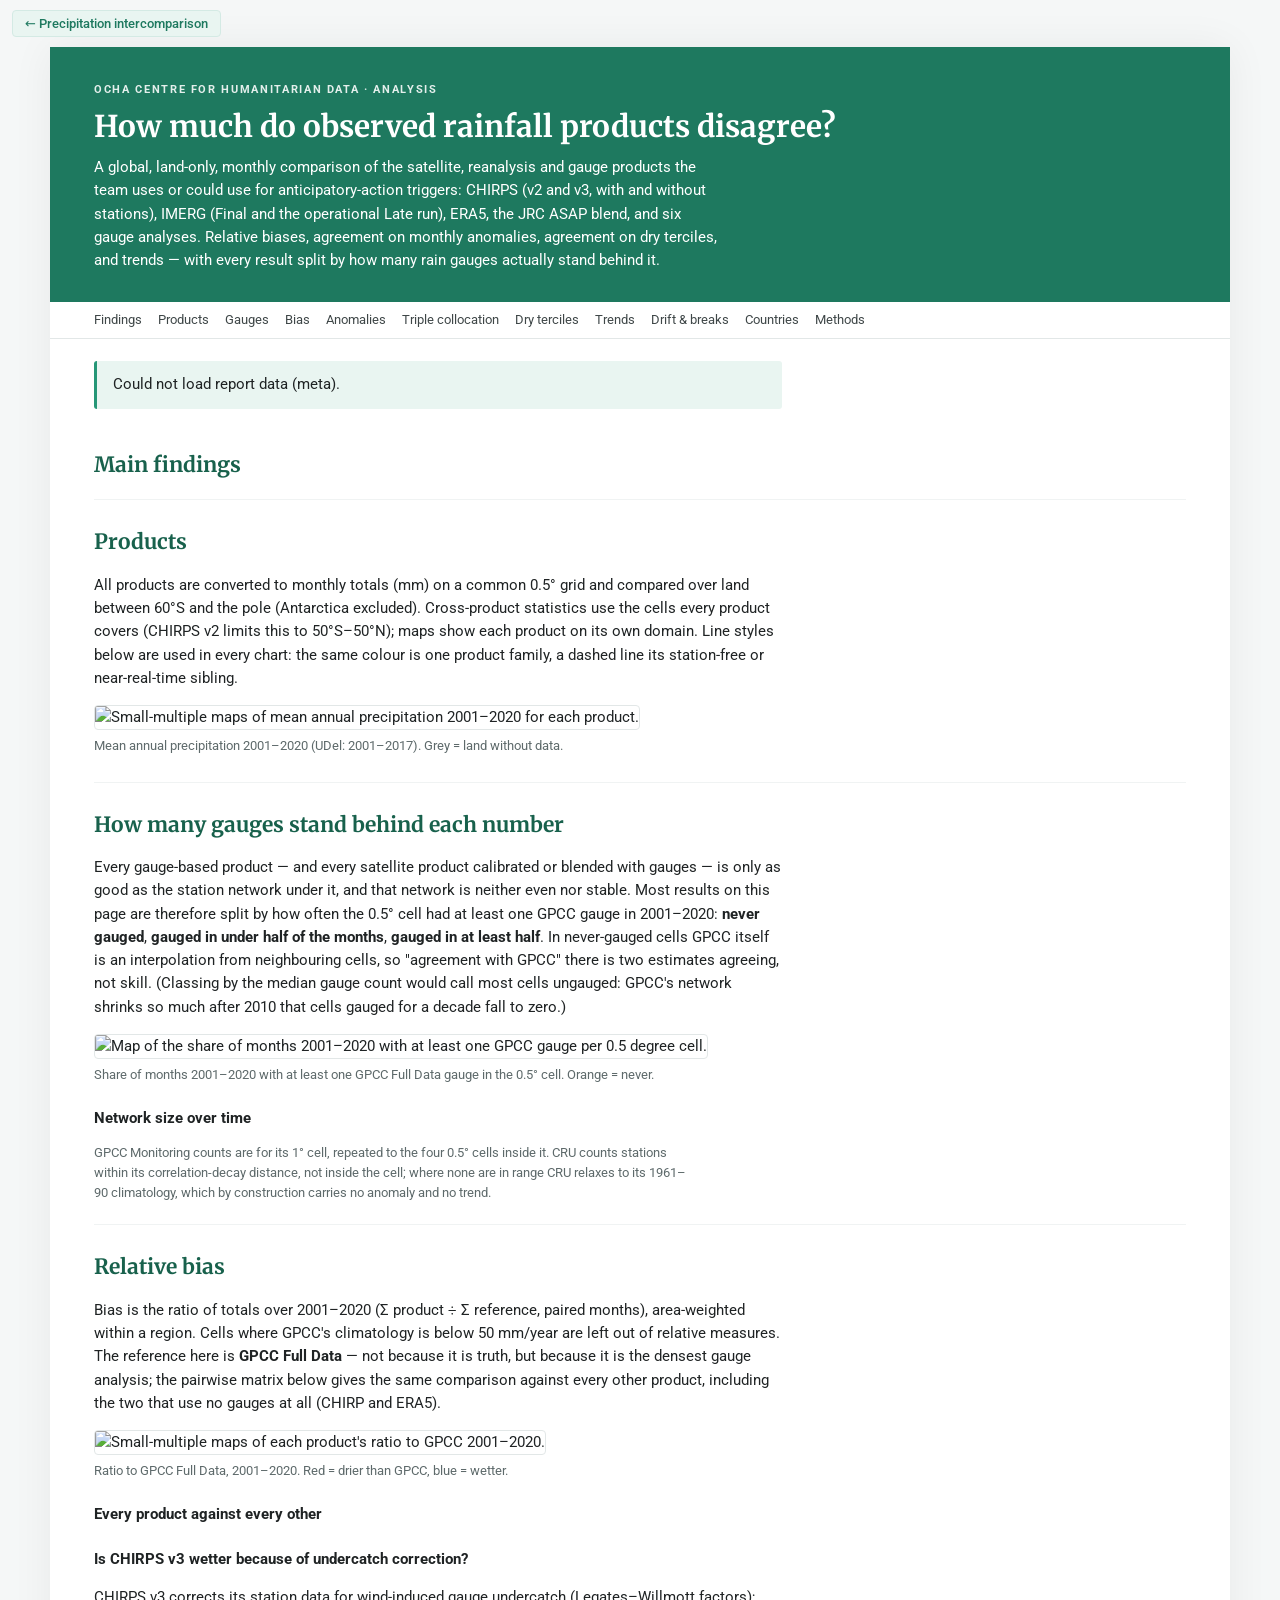
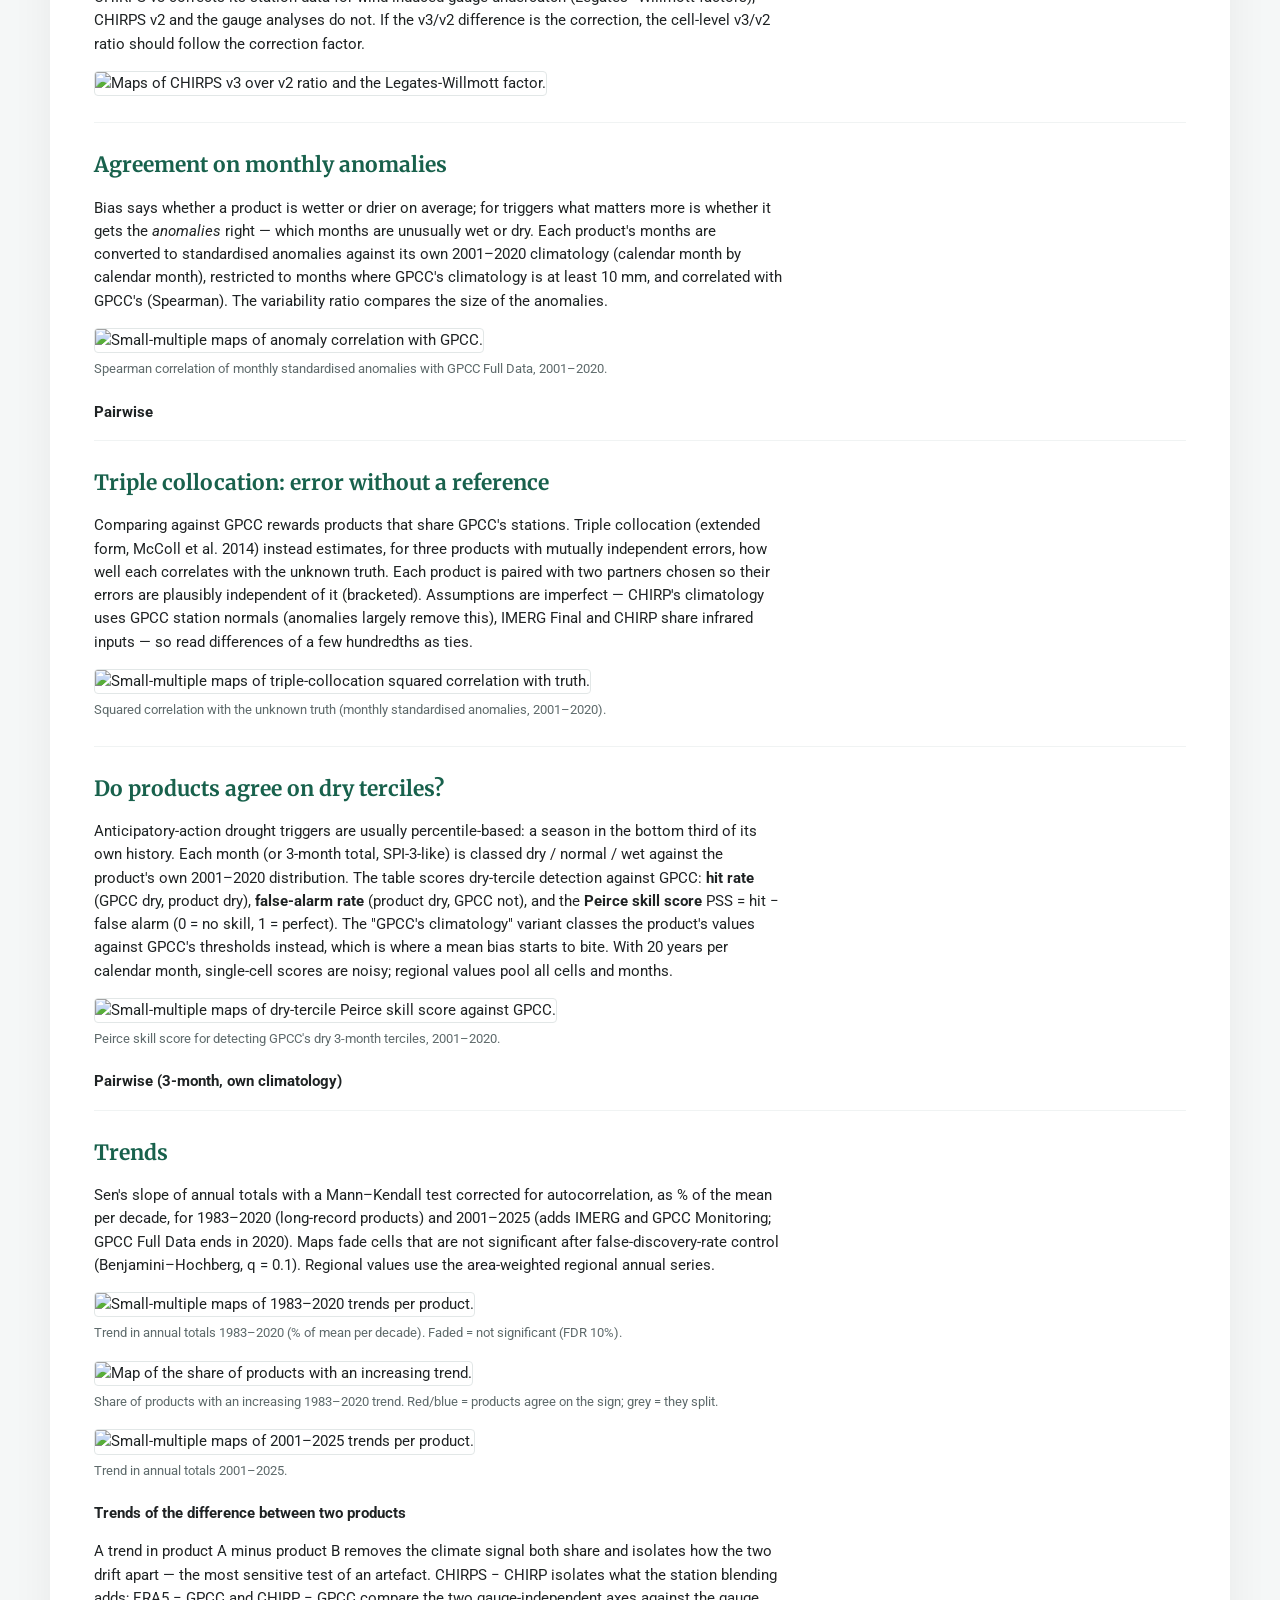
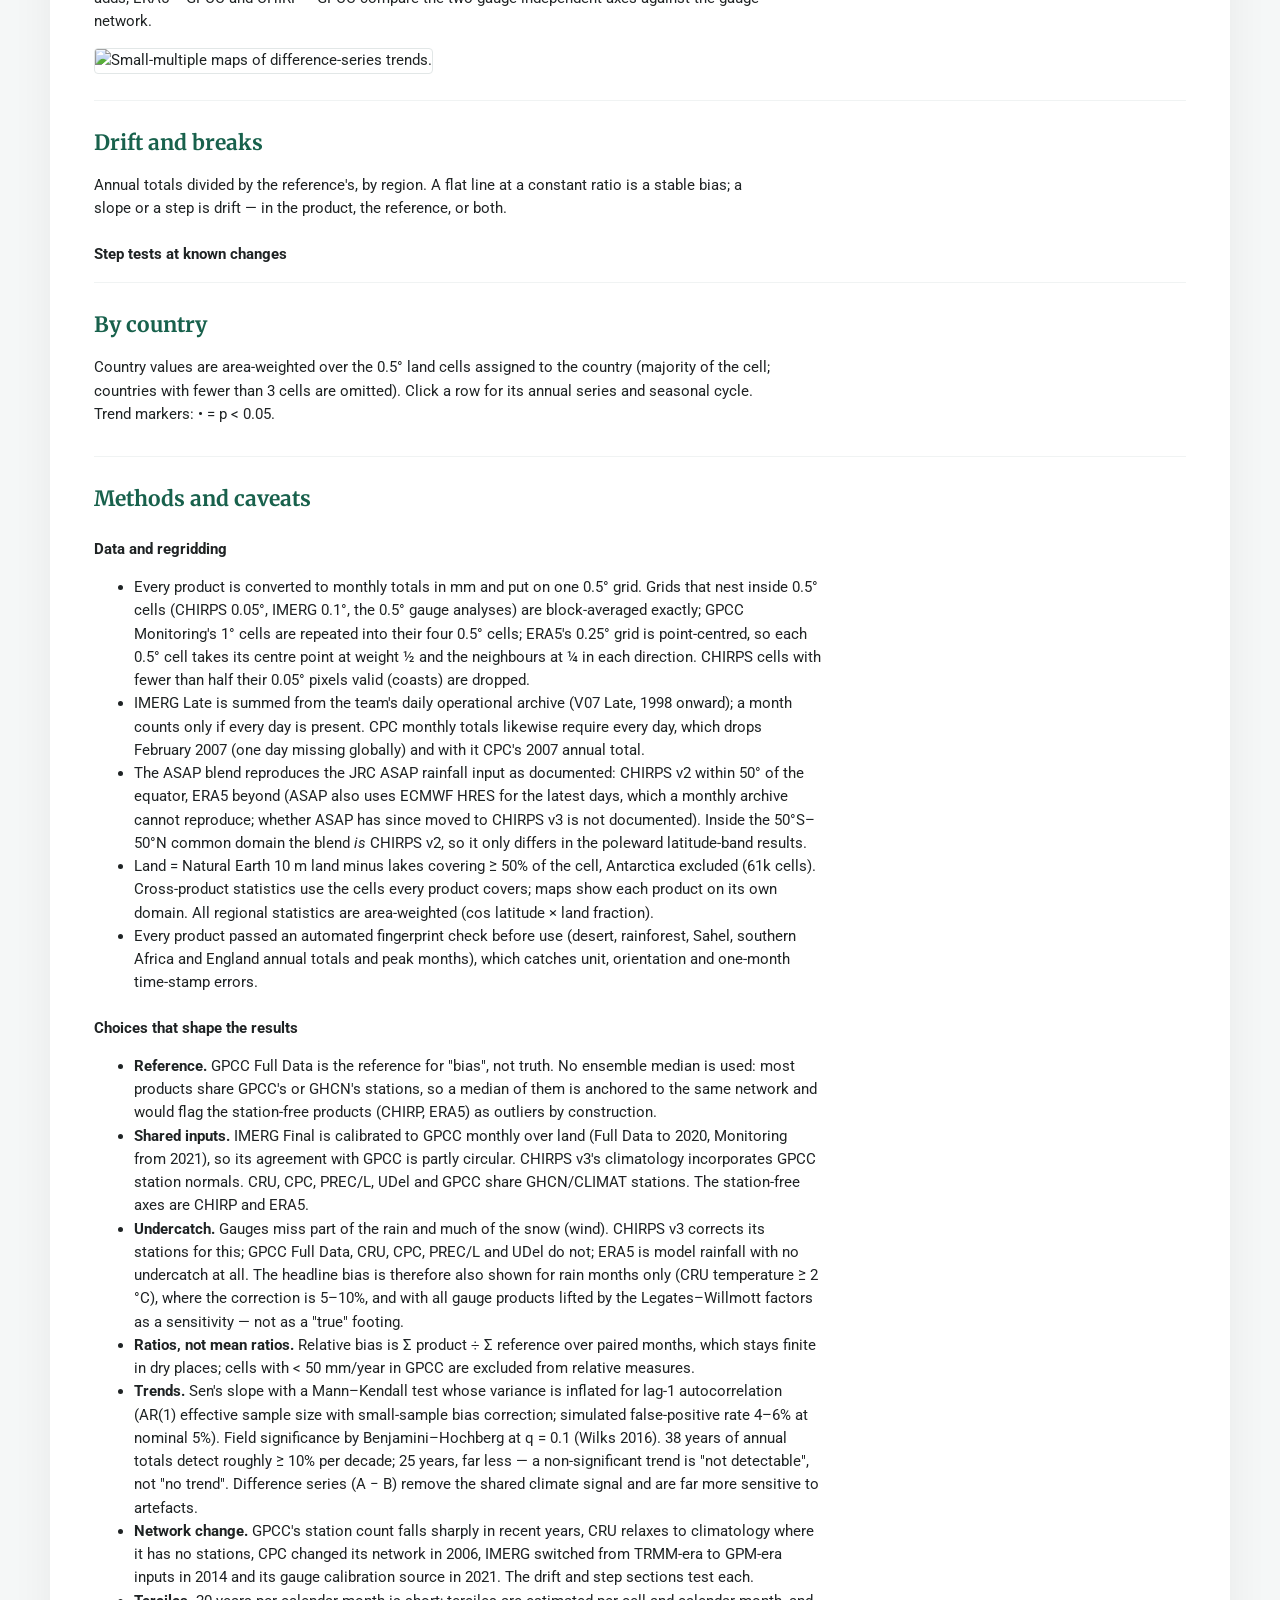
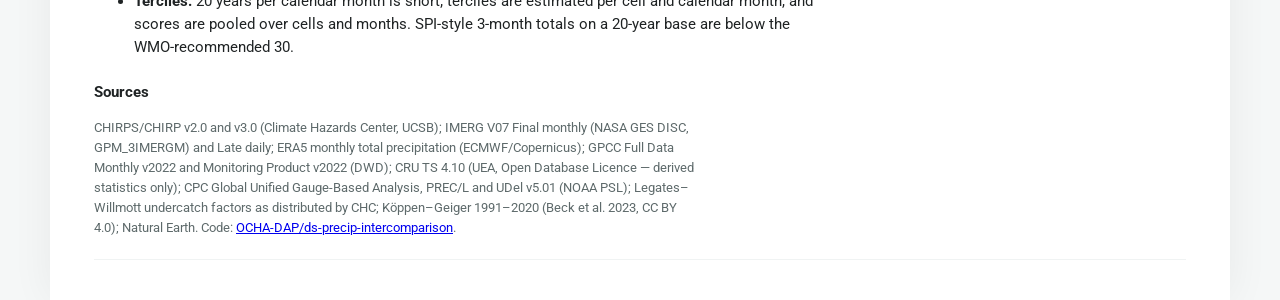
==== site/report/index.html @ 16040281 "Gauge classes by share of months gauged (GPCC network collapses after 2010); notes Co-Authored-By: C" ====
<!DOCTYPE html>
<html lang="en">
<head>
<meta charset="utf-8">
<meta name="viewport" content="width=device-width, initial-scale=1">
<title>Precipitation Products Compared</title>
<meta name="description" content="Global, land-only, monthly comparison of CHIRPS, IMERG, ERA5 and gauge analyses: relative biases, agreement, dry-tercile detection and trends.">
<link rel="preconnect" href="https://fonts.googleapis.com">
<link rel="preconnect" href="https://fonts.gstatic.com" crossorigin>
<link href="https://fonts.googleapis.com/css2?family=Merriweather:wght@700&family=Roboto:wght@400;500;700&display=swap" rel="stylesheet">
<link rel="stylesheet" href="report.css">
</head>
<body>
<a class="home-link" href="../">← Precipitation intercomparison</a>
<div class="wrap">
<header class="top">
  <p class="eyebrow">OCHA Centre for Humanitarian Data · analysis</p>
  <h1>How much do observed rainfall products disagree?</h1>
  <p>A global, land-only, monthly comparison of the satellite, reanalysis and gauge products the team
     uses or could use for anticipatory-action triggers: CHIRPS (v2 and v3, with and without stations),
     IMERG (Final and the operational Late run), ERA5, the JRC ASAP blend, and six gauge analyses.
     Relative biases, agreement on monthly anomalies, agreement on dry terciles, and trends — with every
     result split by how many rain gauges actually stand behind it.</p>
</header>
<nav class="toc">
  <a href="#findings">Findings</a><a href="#products">Products</a><a href="#gauges">Gauges</a>
  <a href="#bias">Bias</a><a href="#agreement">Anomalies</a><a href="#tc">Triple collocation</a>
  <a href="#terciles">Dry terciles</a><a href="#trends">Trends</a><a href="#drift">Drift &amp; breaks</a>
  <a href="#countries">Countries</a><a href="#methods">Methods</a>
</nav>
<main>
<p id="fatal" class="callout" hidden></p>

<section id="findings">
  <h2>Main findings</h2>
  <!-- FINDINGS -->
</section>

<section id="products">
  <h2>Products</h2>
  <p>All products are converted to monthly totals (mm) on a common 0.5° grid and compared over land
     between 60°S and the pole (Antarctica excluded). Cross-product statistics use the cells every
     product covers (CHIRPS v2 limits this to 50°S–50°N); maps show each product on its own domain.
     Line styles below are used in every chart: the same colour is one product family, a dashed line its
     station-free or near-real-time sibling.</p>
  <div id="products-table"></div>
  <figure><img src="fig/climatology.png" alt="Small-multiple maps of mean annual precipitation 2001–2020 for each product." loading="lazy">
    <figcaption>Mean annual precipitation 2001–2020 (UDel: 2001–2017). Grey = land without data.</figcaption></figure>
</section>

<section id="gauges">
  <h2>How many gauges stand behind each number</h2>
  <p>Every gauge-based product — and every satellite product calibrated or blended with gauges — is only
     as good as the station network under it, and that network is neither even nor stable. Most results
     on this page are therefore split by how often the 0.5° cell had at least one GPCC gauge in 2001–2020:
     <b>never gauged</b>, <b>gauged in under half of the months</b>, <b>gauged in at least half</b>. In
     never-gauged cells GPCC itself is an interpolation from neighbouring cells, so "agreement with GPCC"
     there is two estimates agreeing, not skill. (Classing by the median gauge count would call most cells
     ungauged: GPCC's network shrinks so much after 2010 that cells gauged for a decade fall to zero.)</p>
  <figure><img src="fig/gauges.png" alt="Map of the share of months 2001–2020 with at least one GPCC gauge per 0.5 degree cell." loading="lazy">
    <figcaption>Share of months 2001–2020 with at least one GPCC Full Data gauge in the 0.5° cell. Orange = never.</figcaption></figure>
  <h3>Network size over time</h3>
  <div id="station-chart"></div>
  <div id="network-chart"></div>
  <p class="muted">GPCC Monitoring counts are for its 1° cell, repeated to the four 0.5° cells inside it.
     CRU counts stations within its correlation-decay distance, not inside the cell; where none are in range
     CRU relaxes to its 1961–90 climatology, which by construction carries no anomaly and no trend.</p>
</section>

<section id="bias">
  <h2>Relative bias</h2>
  <p>Bias is the ratio of totals over 2001–2020 (Σ product ÷ Σ reference, paired months), area-weighted
     within a region. Cells where GPCC's climatology is below 50 mm/year are left out of relative
     measures. The reference here is <b>GPCC Full Data</b> — not because it is truth, but because it is
     the densest gauge analysis; the pairwise matrix below gives the same comparison against every other
     product, including the two that use no gauges at all (CHIRP and ERA5).</p>
  <div id="bias-table"></div>
  <figure><img src="fig/bias_vs_gpcc.png" alt="Small-multiple maps of each product's ratio to GPCC 2001–2020." loading="lazy">
    <figcaption>Ratio to GPCC Full Data, 2001–2020. Red = drier than GPCC, blue = wetter.</figcaption></figure>
  <h3>Every product against every other</h3>
  <div id="bias-pairwise"></div>
  <h3>Is CHIRPS v3 wetter because of undercatch correction?</h3>
  <p>CHIRPS v3 corrects its station data for wind-induced gauge undercatch (Legates–Willmott factors);
     CHIRPS v2 and the gauge analyses do not. If the v3/v2 difference is the correction, the cell-level
     v3/v2 ratio should follow the correction factor. <span id="undercatch-text"></span></p>
  <figure><img src="fig/undercatch_check.png" alt="Maps of CHIRPS v3 over v2 ratio and the Legates-Willmott factor." loading="lazy"></figure>
</section>

<section id="agreement">
  <h2>Agreement on monthly anomalies</h2>
  <p>Bias says whether a product is wetter or drier on average; for triggers what matters more is whether
     it gets the <i>anomalies</i> right — which months are unusually wet or dry. Each product's months
     are converted to standardised anomalies against its own 2001–2020 climatology (calendar month by
     calendar month), restricted to months where GPCC's climatology is at least 10 mm, and correlated
     with GPCC's (Spearman). The variability ratio compares the size of the anomalies.</p>
  <div id="agree-table"></div>
  <figure><img src="fig/spearman_vs_gpcc.png" alt="Small-multiple maps of anomaly correlation with GPCC." loading="lazy">
    <figcaption>Spearman correlation of monthly standardised anomalies with GPCC Full Data, 2001–2020.</figcaption></figure>
  <h3>Pairwise</h3>
  <div id="agree-pairwise"></div>
</section>

<section id="tc">
  <h2>Triple collocation: error without a reference</h2>
  <p>Comparing against GPCC rewards products that share GPCC's stations. Triple collocation (extended form,
     McColl et al. 2014) instead estimates, for three products with mutually independent errors, how well
     each correlates with the unknown truth. Each product is paired with two partners chosen so their
     errors are plausibly independent of it (bracketed). Assumptions are imperfect — CHIRP's climatology
     uses GPCC station normals (anomalies largely remove this), IMERG Final and CHIRP share infrared
     inputs — so read differences of a few hundredths as ties.</p>
  <div id="tc-table"></div>
  <figure><img src="fig/tc_rho2.png" alt="Small-multiple maps of triple-collocation squared correlation with truth." loading="lazy">
    <figcaption>Squared correlation with the unknown truth (monthly standardised anomalies, 2001–2020).</figcaption></figure>
</section>

<section id="terciles">
  <h2>Do products agree on dry terciles?</h2>
  <p>Anticipatory-action drought triggers are usually percentile-based: a season in the bottom third of its
     own history. Each month (or 3-month total, SPI-3-like) is classed dry / normal / wet against the
     product's own 2001–2020 distribution. The table scores dry-tercile detection against GPCC:
     <b>hit rate</b> (GPCC dry, product dry), <b>false-alarm rate</b> (product dry, GPCC not), and the
     <b>Peirce skill score</b> PSS = hit − false alarm (0 = no skill, 1 = perfect). The "GPCC's
     climatology" variant classes the product's values against GPCC's thresholds instead, which is where a
     mean bias starts to bite. With 20 years per calendar month, single-cell scores are noisy; regional
     values pool all cells and months.</p>
  <div id="terc-table"></div>
  <figure><img src="fig/pss3_vs_gpcc.png" alt="Small-multiple maps of dry-tercile Peirce skill score against GPCC." loading="lazy">
    <figcaption>Peirce skill score for detecting GPCC's dry 3-month terciles, 2001–2020.</figcaption></figure>
  <h3>Pairwise (3-month, own climatology)</h3>
  <div id="terc-pairwise"></div>
</section>

<section id="trends">
  <h2>Trends</h2>
  <p>Sen's slope of annual totals with a Mann–Kendall test corrected for autocorrelation, as % of the
     mean per decade, for 1983–2020 (long-record products) and 2001–2025 (adds IMERG and GPCC
     Monitoring; GPCC Full Data ends in 2020). Maps fade cells that are not significant after
     false-discovery-rate control (Benjamini–Hochberg, q = 0.1). Regional values use the area-weighted
     regional annual series.</p>
  <div id="trend-table"></div>
  <figure><img src="fig/trend_long.png" alt="Small-multiple maps of 1983–2020 trends per product." loading="lazy">
    <figcaption>Trend in annual totals 1983–2020 (% of mean per decade). Faded = not significant (FDR 10%).</figcaption></figure>
  <figure><img src="fig/trend_agreement_long.png" alt="Map of the share of products with an increasing trend." loading="lazy">
    <figcaption>Share of products with an increasing 1983–2020 trend. Red/blue = products agree on the sign; grey = they split.</figcaption></figure>
  <figure><img src="fig/trend_recent.png" alt="Small-multiple maps of 2001–2025 trends per product." loading="lazy">
    <figcaption>Trend in annual totals 2001–2025.</figcaption></figure>
  <h3>Trends of the difference between two products</h3>
  <p>A trend in product A minus product B removes the climate signal both share and isolates how the two
     drift apart — the most sensitive test of an artefact. CHIRPS − CHIRP isolates what the station
     blending adds; ERA5 − GPCC and CHIRP − GPCC compare the two gauge-independent axes against the
     gauge network.</p>
  <div id="diff-table"></div>
  <figure><img src="fig/difference_trends.png" alt="Small-multiple maps of difference-series trends." loading="lazy"></figure>
</section>

<section id="drift">
  <h2>Drift and breaks</h2>
  <p>Annual totals divided by the reference's, by region. A flat line at a constant ratio is a stable bias;
     a slope or a step is drift — in the product, the reference, or both.</p>
  <div id="drift-chart"></div>
  <h3>Step tests at known changes</h3>
  <div id="steps-table"></div>
</section>

<section id="countries">
  <h2>By country</h2>
  <p>Country values are area-weighted over the 0.5° land cells assigned to the country (majority of the
     cell; countries with fewer than 3 cells are omitted). Click a row for its annual series and seasonal
     cycle. Trend markers: • = p &lt; 0.05.</p>
  <div id="country-table"></div>
  <div id="explorer">
    <h3 id="explorer-title"></h3>
    <div class="two"><div id="explorer-annual"></div><div id="explorer-clim"></div></div>
  </div>
</section>

<section id="methods">
  <h2>Methods and caveats</h2>
  <h3>Data and regridding</h3>
  <ul>
    <li>Every product is converted to monthly totals in mm and put on one 0.5° grid. Grids that nest
        inside 0.5° cells (CHIRPS 0.05°, IMERG 0.1°, the 0.5° gauge analyses) are block-averaged
        exactly; GPCC Monitoring's 1° cells are repeated into their four 0.5° cells; ERA5's 0.25° grid
        is point-centred, so each 0.5° cell takes its centre point at weight ½ and the neighbours at ¼
        in each direction. CHIRPS cells with fewer than half their 0.05° pixels valid (coasts) are
        dropped.</li>
    <li>IMERG Late is summed from the team's daily operational archive (V07 Late, 1998 onward); a month
        counts only if every day is present. CPC monthly totals likewise require every day, which drops
        February 2007 (one day missing globally) and with it CPC's 2007 annual total.</li>
    <li>The ASAP blend reproduces the JRC ASAP rainfall input as documented: CHIRPS v2 within 50° of
        the equator, ERA5 beyond (ASAP also uses ECMWF HRES for the latest days, which a monthly
        archive cannot reproduce; whether ASAP has since moved to CHIRPS v3 is not documented). Inside
        the 50°S–50°N common domain the blend <i>is</i> CHIRPS v2, so it only differs in the poleward
        latitude-band results.</li>
    <li>Land = Natural Earth 10 m land minus lakes covering ≥ 50% of the cell, Antarctica excluded
        (61k cells). Cross-product statistics use the cells every product covers; maps show each
        product on its own domain. All regional statistics are area-weighted (cos latitude × land
        fraction).</li>
    <li>Every product passed an automated fingerprint check before use (desert, rainforest, Sahel,
        southern Africa and England annual totals and peak months), which catches unit, orientation and
        one-month time-stamp errors.</li>
  </ul>
  <h3>Choices that shape the results</h3>
  <ul>
    <li><b>Reference.</b> GPCC Full Data is the reference for "bias", not truth. No ensemble median is
        used: most products share GPCC's or GHCN's stations, so a median of them is anchored to the same
        network and would flag the station-free products (CHIRP, ERA5) as outliers by construction.</li>
    <li><b>Shared inputs.</b> IMERG Final is calibrated to GPCC monthly over land (Full Data to 2020,
        Monitoring from 2021), so its agreement with GPCC is partly circular. CHIRPS v3's climatology
        incorporates GPCC station normals. CRU, CPC, PREC/L, UDel and GPCC share GHCN/CLIMAT stations.
        The station-free axes are CHIRP and ERA5.</li>
    <li><b>Undercatch.</b> Gauges miss part of the rain and much of the snow (wind). CHIRPS v3 corrects
        its stations for this; GPCC Full Data, CRU, CPC, PREC/L and UDel do not; ERA5 is model rainfall
        with no undercatch at all. The headline bias is therefore also shown for rain months only
        (CRU temperature ≥ 2 °C), where the correction is 5–10%, and with all gauge products lifted by
        the Legates–Willmott factors as a sensitivity — not as a "true" footing.</li>
    <li><b>Ratios, not mean ratios.</b> Relative bias is Σ product ÷ Σ reference over paired months, which
        stays finite in dry places; cells with &lt; 50 mm/year in GPCC are excluded from relative
        measures.</li>
    <li><b>Trends.</b> Sen's slope with a Mann–Kendall test whose variance is inflated for lag-1
        autocorrelation (AR(1) effective sample size with small-sample bias correction; simulated
        false-positive rate 4–6% at nominal 5%). Field significance by Benjamini–Hochberg at q = 0.1
        (Wilks 2016). 38 years of annual totals detect roughly ≥ 10% per decade; 25 years, far less —
        a non-significant trend is "not detectable", not "no trend". Difference series (A − B) remove
        the shared climate signal and are far more sensitive to artefacts.</li>
    <li><b>Network change.</b> GPCC's station count falls sharply in recent years, CRU relaxes to
        climatology where it has no stations, CPC changed its network in 2006, IMERG switched from
        TRMM-era to GPM-era inputs in 2014 and its gauge calibration source in 2021. The drift and step
        sections test each.</li>
    <li><b>Terciles.</b> 20 years per calendar month is short; terciles are estimated per cell and
        calendar month, and scores are pooled over cells and months. SPI-style 3-month totals on a
        20-year base are below the WMO-recommended 30.</li>
  </ul>
  <h3>Sources</h3>
  <p class="muted">CHIRPS/CHIRP v2.0 and v3.0 (Climate Hazards Center, UCSB); IMERG V07 Final monthly
     (NASA GES DISC, GPM_3IMERGM) and Late daily; ERA5 monthly total precipitation (ECMWF/Copernicus);
     GPCC Full Data Monthly v2022 and Monitoring Product v2022 (DWD); CRU TS 4.10 (UEA, Open Database
     Licence — derived statistics only); CPC Global Unified Gauge-Based Analysis, PREC/L and UDel v5.01
     (NOAA PSL); Legates–Willmott undercatch factors as distributed by CHC; Köppen–Geiger 1991–2020
     (Beck et al. 2023, CC BY 4.0); Natural Earth. Code: <a href="https://github.com/OCHA-DAP/ds-precip-intercomparison">OCHA-DAP/ds-precip-intercomparison</a>.</p>
</section>
</main>
</div>
<script src="report.js"></script>
</body>
</html>
---- site/report/report.css ----
/* Report styling: HDX v2 tokens (same as the landing page), light mode only. */
:root {
  --b5:#269777; --b6:#1e795f; --b7:#18614c; --b05:#e9f5f1; --b1:#d4eae4;
  --n9:#1f2324; --n8:#3f4748; --n7:#5e6a6b; --n3:#c9cfcf; --n2:#e2e7e7; --n1:#f0f3f3; --n05:#f5f7f7;
  --surface:#ffffff;
  --div-neg-3:#8f1d1d; --div-neg-2:#d03b3b; --div-neg-1:#ef9a8a; --div-mid:#f0efec;
  --div-pos-1:#86b6ef; --div-pos-2:#2a78d6; --div-pos-3:#104281;
}
* { box-sizing:border-box; }
html { scroll-padding-top:56px; }
body { margin:0; background:var(--n05); color:var(--n9);
  font-family:'Roboto',system-ui,-apple-system,'Segoe UI',Arial,sans-serif; line-height:1.55; font-size:15px; }
.home-link { display:inline-block; margin:10px 12px; padding:6px 12px;
  font:500 13px/1 'Roboto',system-ui,sans-serif; color:var(--b6);
  background:var(--b05); border:1px solid var(--b1); border-radius:4px; text-decoration:none; }
.home-link:hover { background:var(--b1); }
.wrap { max-width:1180px; margin:0 auto; background:var(--surface); min-height:100vh;
  box-shadow:0 0 40px rgba(31,35,36,.06); }
header.top { background:var(--b6); color:#fff; padding:34px 44px 30px; }
header.top .eyebrow { font-size:11px; letter-spacing:.15em; text-transform:uppercase; font-weight:700;
  color:rgba(255,255,255,.88); margin:0 0 10px; }
header.top h1 { font-family:'Merriweather',Georgia,serif; font-size:30px; line-height:1.2; margin:0 0 12px; }
header.top p { margin:0; max-width:78ch; color:#fff; }
nav.toc { position:sticky; top:0; z-index:5; background:#fff; border-bottom:1px solid var(--n2);
  padding:8px 44px; display:flex; gap:16px; flex-wrap:wrap; font-size:13px; }
nav.toc a { color:var(--n8); text-decoration:none; }
nav.toc a:hover { color:var(--b6); }
main { padding:8px 44px 40px; }
section { padding:26px 0 8px; border-bottom:1px solid var(--n1); }
h2 { font-family:'Merriweather',Georgia,serif; font-size:21px; color:var(--b7); margin:0 0 10px; }
h3 { font-size:15px; margin:22px 0 8px; color:var(--n9); }
p, li { max-width:86ch; }
.muted { color:var(--n7); font-size:13px; }
.callout { background:var(--b05); border-left:3px solid var(--b5); padding:12px 16px; margin:14px 0; border-radius:3px; }
.callout p { margin:6px 0; }
.findings li { margin:0 0 9px; }
figure { margin:14px 0 18px; }
figure img { width:100%; height:auto; border:1px solid var(--n2); border-radius:4px; background:#fff; }
figcaption { font-size:12.5px; color:var(--n7); margin-top:6px; max-width:100ch; }
.controls { display:flex; flex-wrap:wrap; gap:10px 18px; align-items:center; margin:10px 0 8px; font-size:13px; }
.controls label { color:var(--n7); }
select, .seg button { font:inherit; font-size:13px; padding:4px 8px; border:1px solid var(--n3); border-radius:4px; background:#fff; color:var(--n9); }
.seg { display:inline-flex; }
.seg button { border-radius:0; margin-left:-1px; cursor:pointer; }
.seg button:first-child { border-radius:4px 0 0 4px; margin-left:0; }
.seg button:last-child { border-radius:0 4px 4px 0; }
.seg button[aria-pressed="true"] { background:var(--b6); color:#fff; border-color:var(--b6); }
.tablewrap { overflow-x:auto; margin:6px 0 14px; }
table.t { border-collapse:separate; border-spacing:2px; font-size:12px; }
table.t th { font-weight:500; color:var(--n7); text-align:left; padding:4px 6px; white-space:nowrap; vertical-align:bottom; }
table.t th.rot { height:118px; white-space:nowrap; padding:0 2px; }
table.t th.rot > div { transform:translate(10px, 0) rotate(-55deg); transform-origin:left bottom; width:22px; }
table.t td { padding:4px 6px; text-align:right; white-space:nowrap; border-radius:3px; font-variant-numeric:tabular-nums; }
table.t td.rowh { text-align:left; color:var(--n9); background:none; font-weight:500; }
table.t td.na { color:var(--n3); }
table.t td.ink-light { color:#fff; }
table.sortable th { cursor:pointer; }
table.sortable th:hover { color:var(--b6); }
.legend { display:flex; flex-wrap:wrap; gap:6px 14px; font-size:12px; color:var(--n8); margin:4px 0 6px; }
.legend .sw { display:inline-block; width:18px; height:0; border-top:2px solid; vertical-align:middle; margin-right:5px; }
.legend button { font:inherit; background:none; border:none; cursor:pointer; padding:2px 0; color:inherit; }
.legend button[aria-pressed="false"] { opacity:.35; }
.chart { position:relative; }
.chart svg { display:block; width:100%; height:auto; overflow:visible; }
.chart .grid line { stroke:var(--n2); }
.chart .axis text { fill:var(--n7); font-size:11px; }
.chart .axis line, .chart .axis path { stroke:var(--n3); }
.tip { position:absolute; pointer-events:none; background:#fff; border:1px solid var(--n3);
  box-shadow:0 4px 16px rgba(31,35,36,.12); border-radius:4px; padding:7px 9px; font-size:12px;
  min-width:140px; z-index:10; display:none; }
.tip .tt { font-weight:500; margin-bottom:4px; }
.tip .row { display:flex; justify-content:space-between; gap:12px; }
.tip .row .k { display:flex; align-items:center; gap:6px; color:var(--n8); }
.tip .row .k i { display:inline-block; width:10px; height:2px; }
.scale { display:flex; align-items:center; gap:6px; font-size:11px; color:var(--n7); margin:2px 0 6px; }
.scale .bar { display:flex; }
.scale .bar span { width:26px; height:10px; }
.two { display:grid; grid-template-columns:1fr 1fr; gap:22px; }
@media (max-width: 760px) {
  header.top, main, nav.toc { padding-left:16px; padding-right:16px; }
  .two { grid-template-columns:1fr; }
}
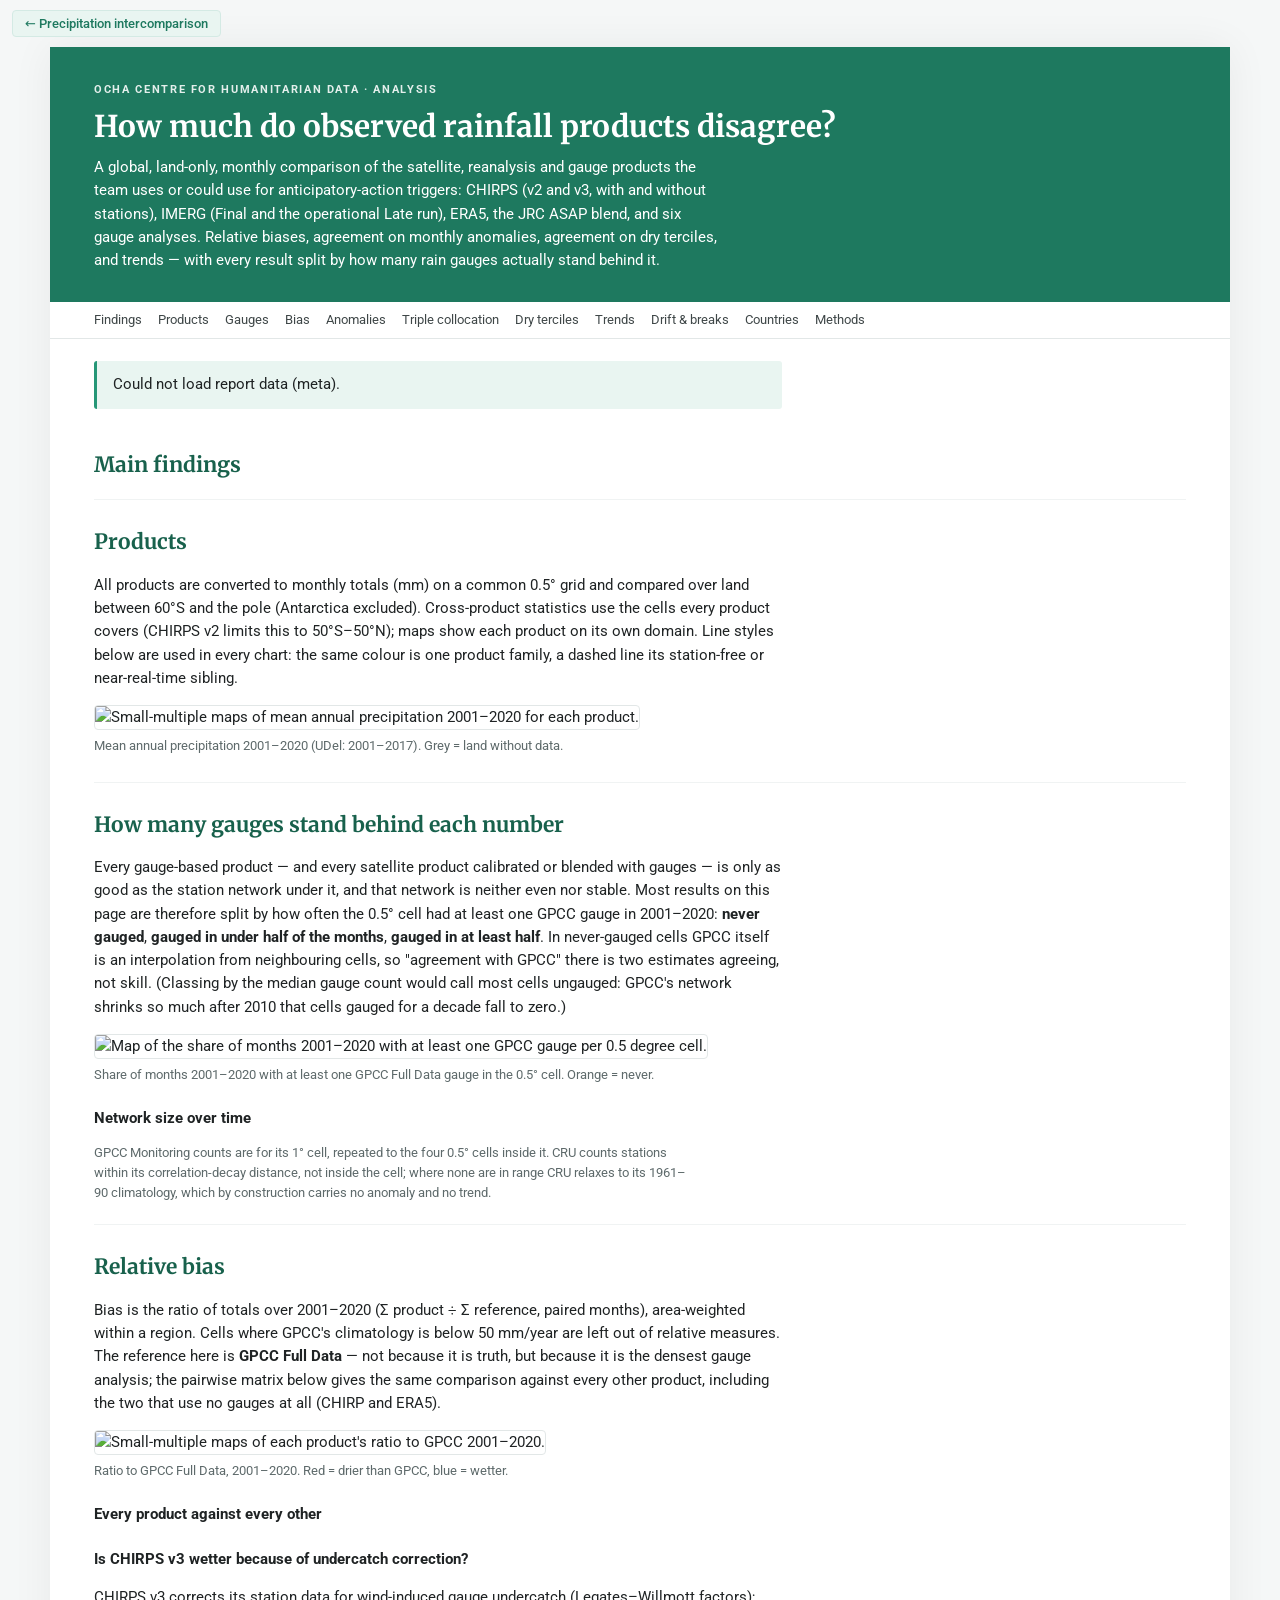
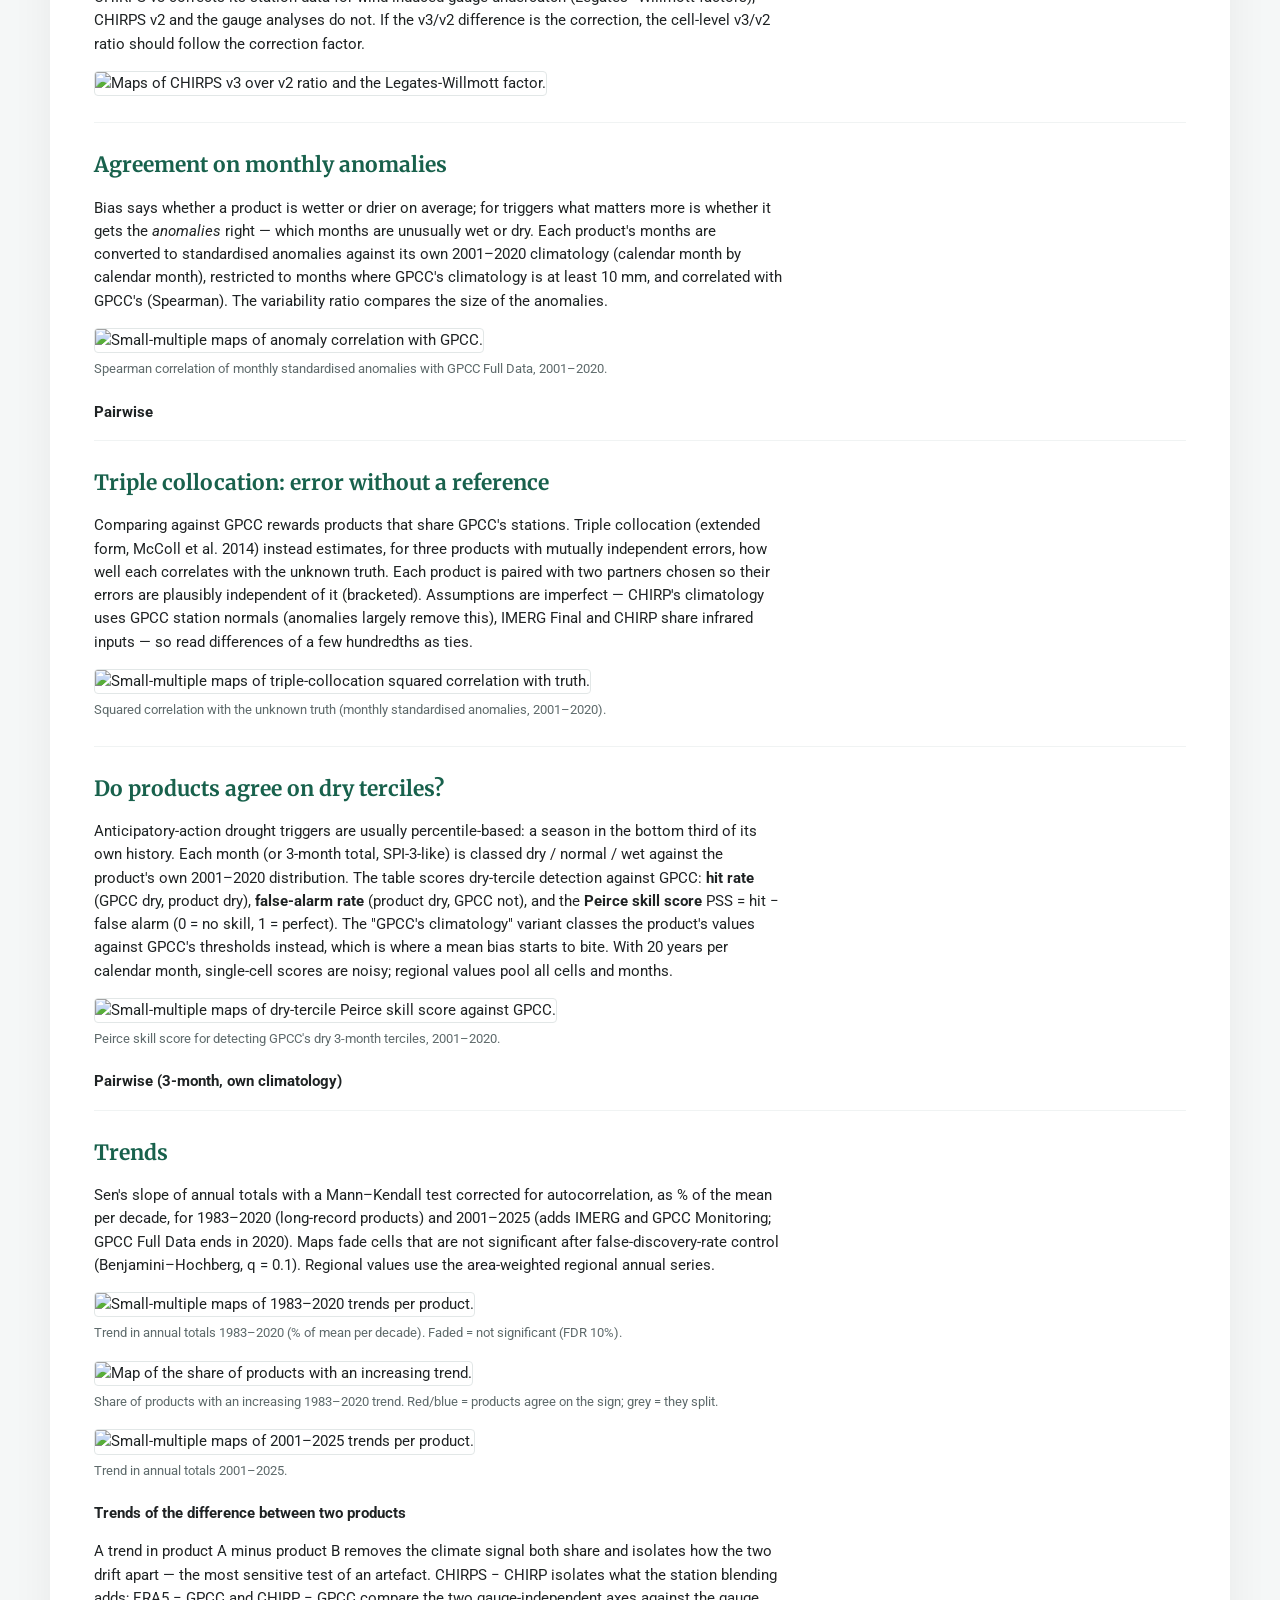
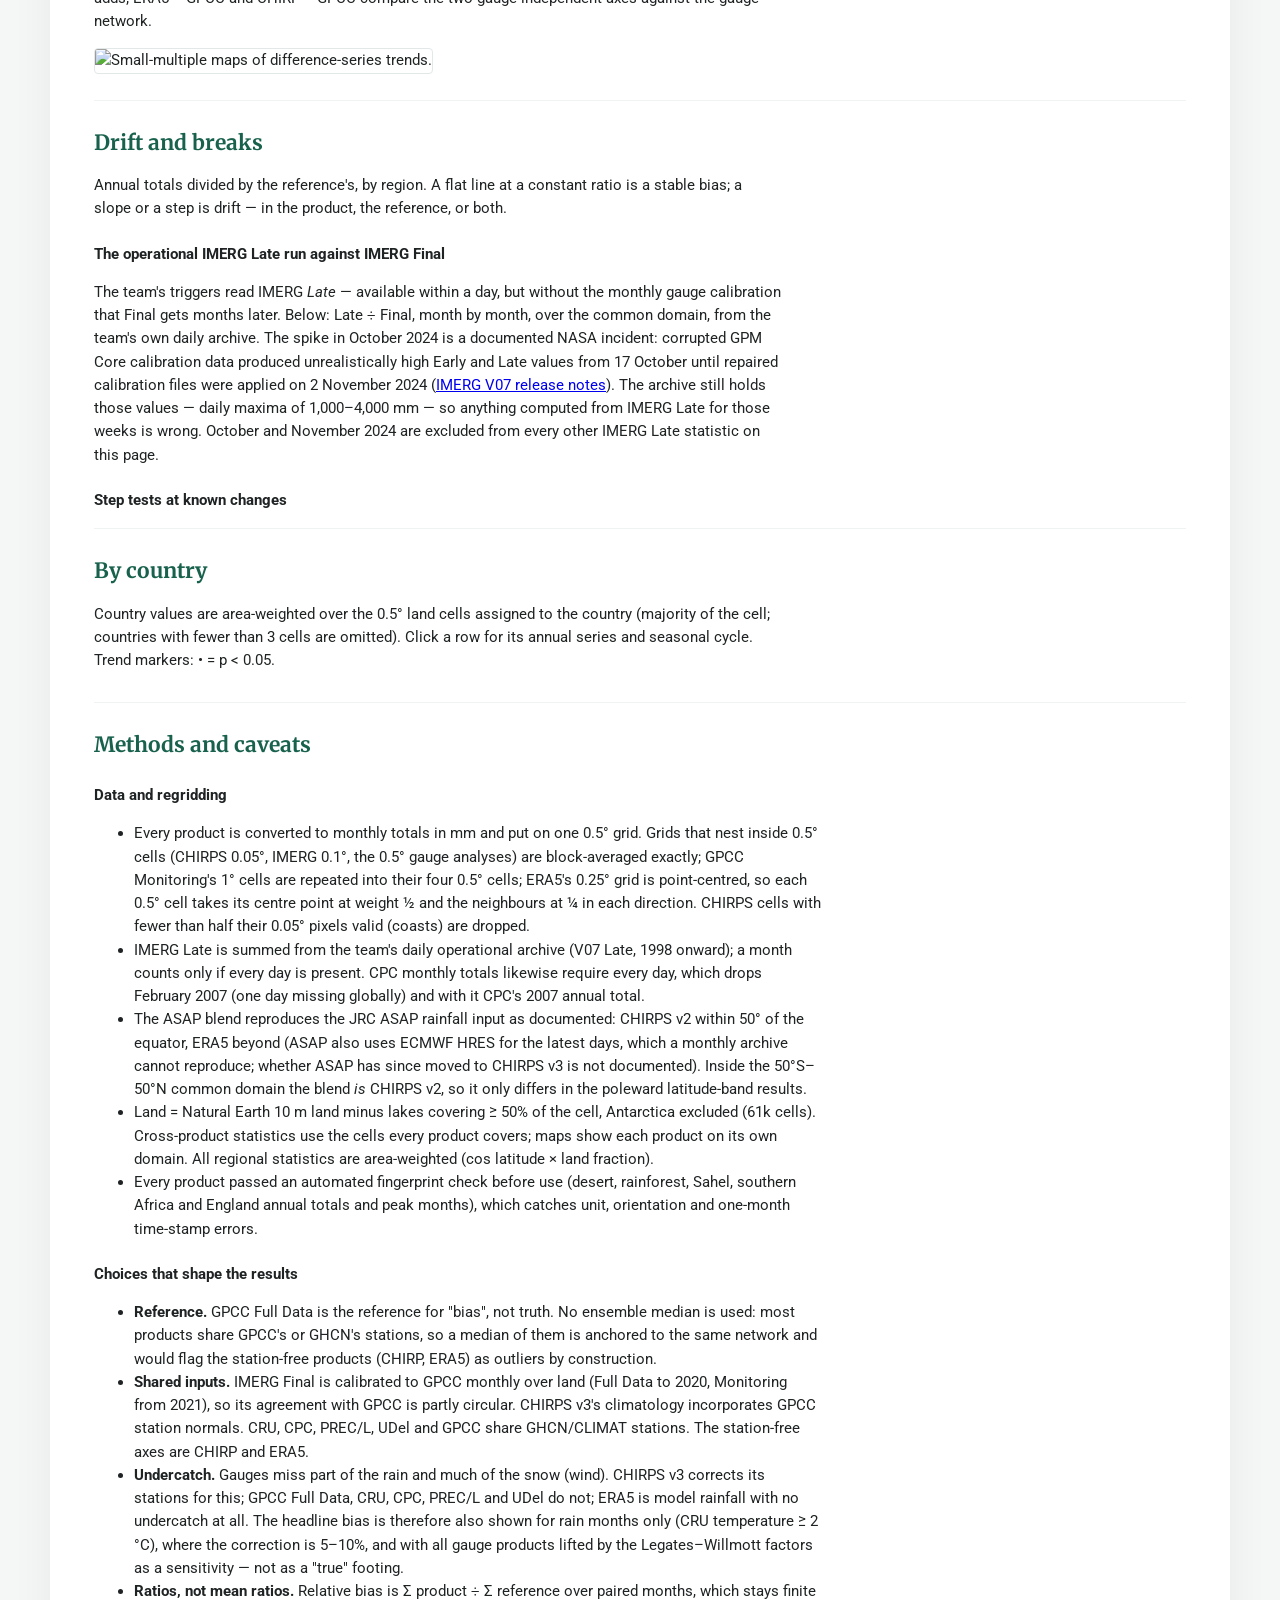
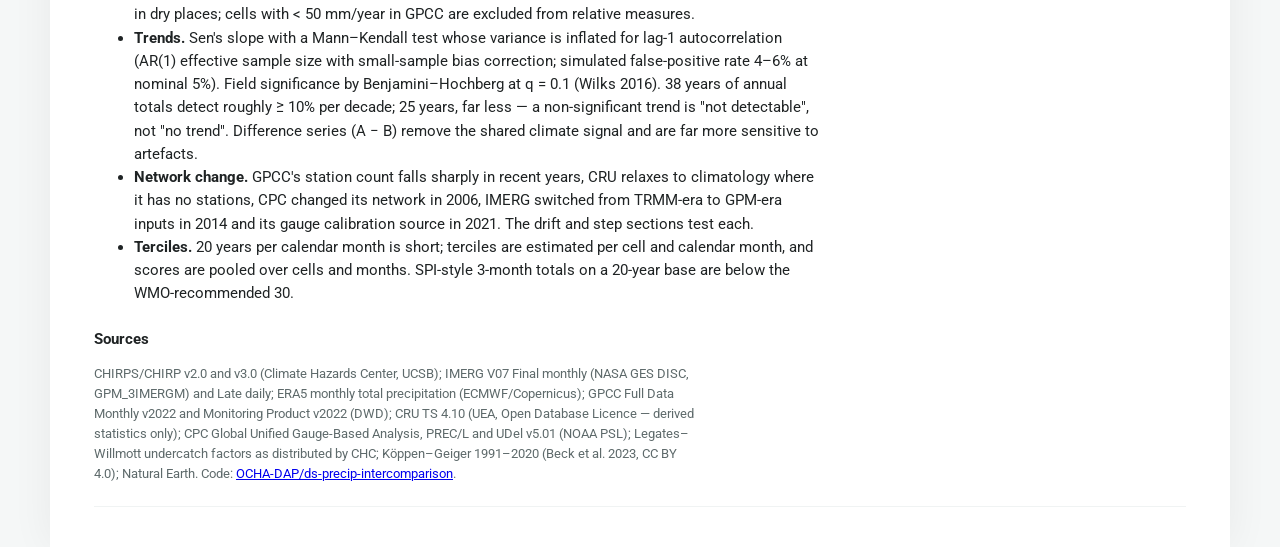
==== commit a9898c91: "Mask IMERG Late Oct-Nov 2024 (NASA calibration incident); Late/Final monthly chart + drift step Co-A" ====
--- a/site/report/index.html
+++ b/site/report/index.html
@@ -158,6 +158,17 @@
   <p>Annual totals divided by the reference's, by region. A flat line at a constant ratio is a stable bias;
      a slope or a step is drift — in the product, the reference, or both.</p>
   <div id="drift-chart"></div>
+  <h3>The operational IMERG Late run against IMERG Final</h3>
+  <p>The team's triggers read IMERG <i>Late</i> — available within a day, but without the monthly gauge
+     calibration that Final gets months later. Below: Late ÷ Final, month by month, over the common domain,
+     from the team's own daily archive. The spike in October 2024 is a documented NASA incident: corrupted
+     GPM Core calibration data produced unrealistically high Early and Late values from 17 October until
+     repaired calibration files were applied on 2 November 2024
+     (<a href="https://gpm.nasa.gov/sites/default/files/2024-12/IMERG_V07_ReleaseNotes_241126.pdf">IMERG V07
+     release notes</a>). The archive still holds those values — daily maxima of 1,000–4,000 mm — so anything
+     computed from IMERG Late for those weeks is wrong. October and November 2024 are excluded from every
+     other IMERG Late statistic on this page.</p>
+  <div id="late-final-chart"></div>
   <h3>Step tests at known changes</h3>
   <div id="steps-table"></div>
 </section>
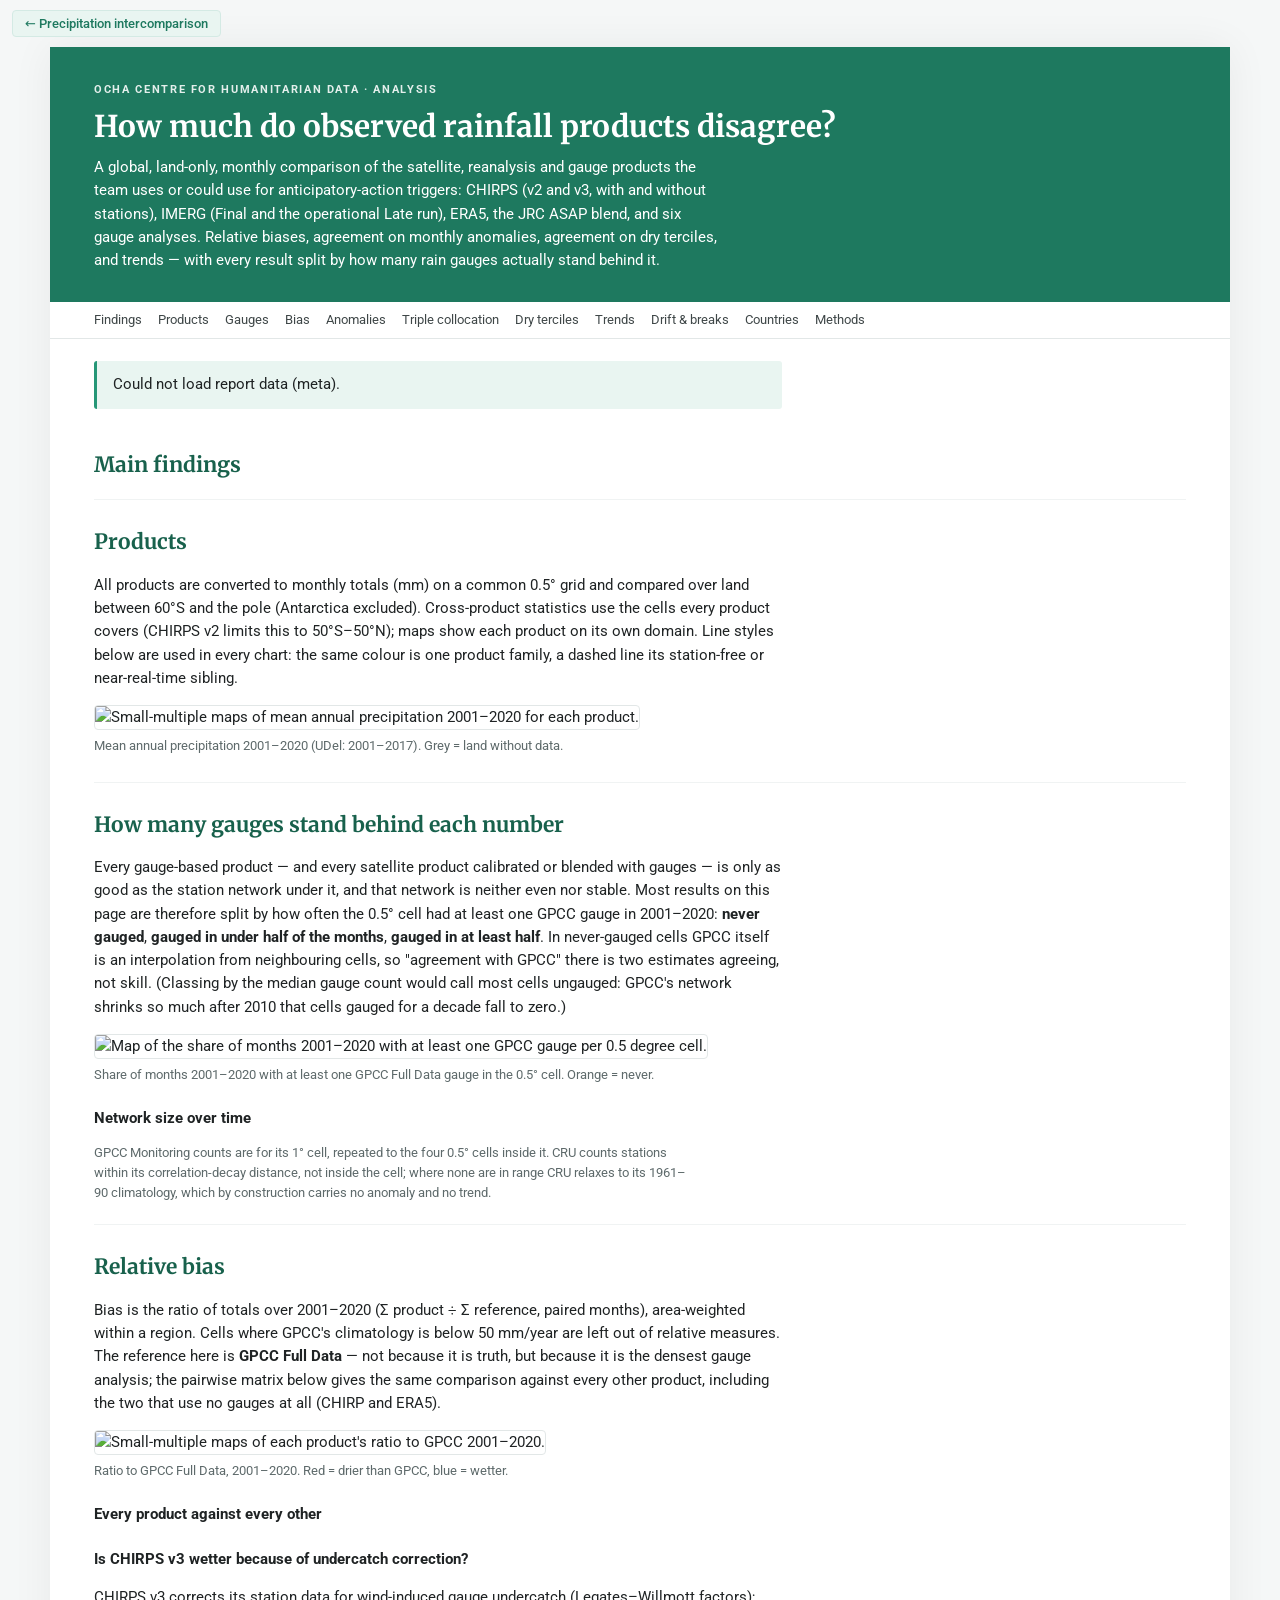
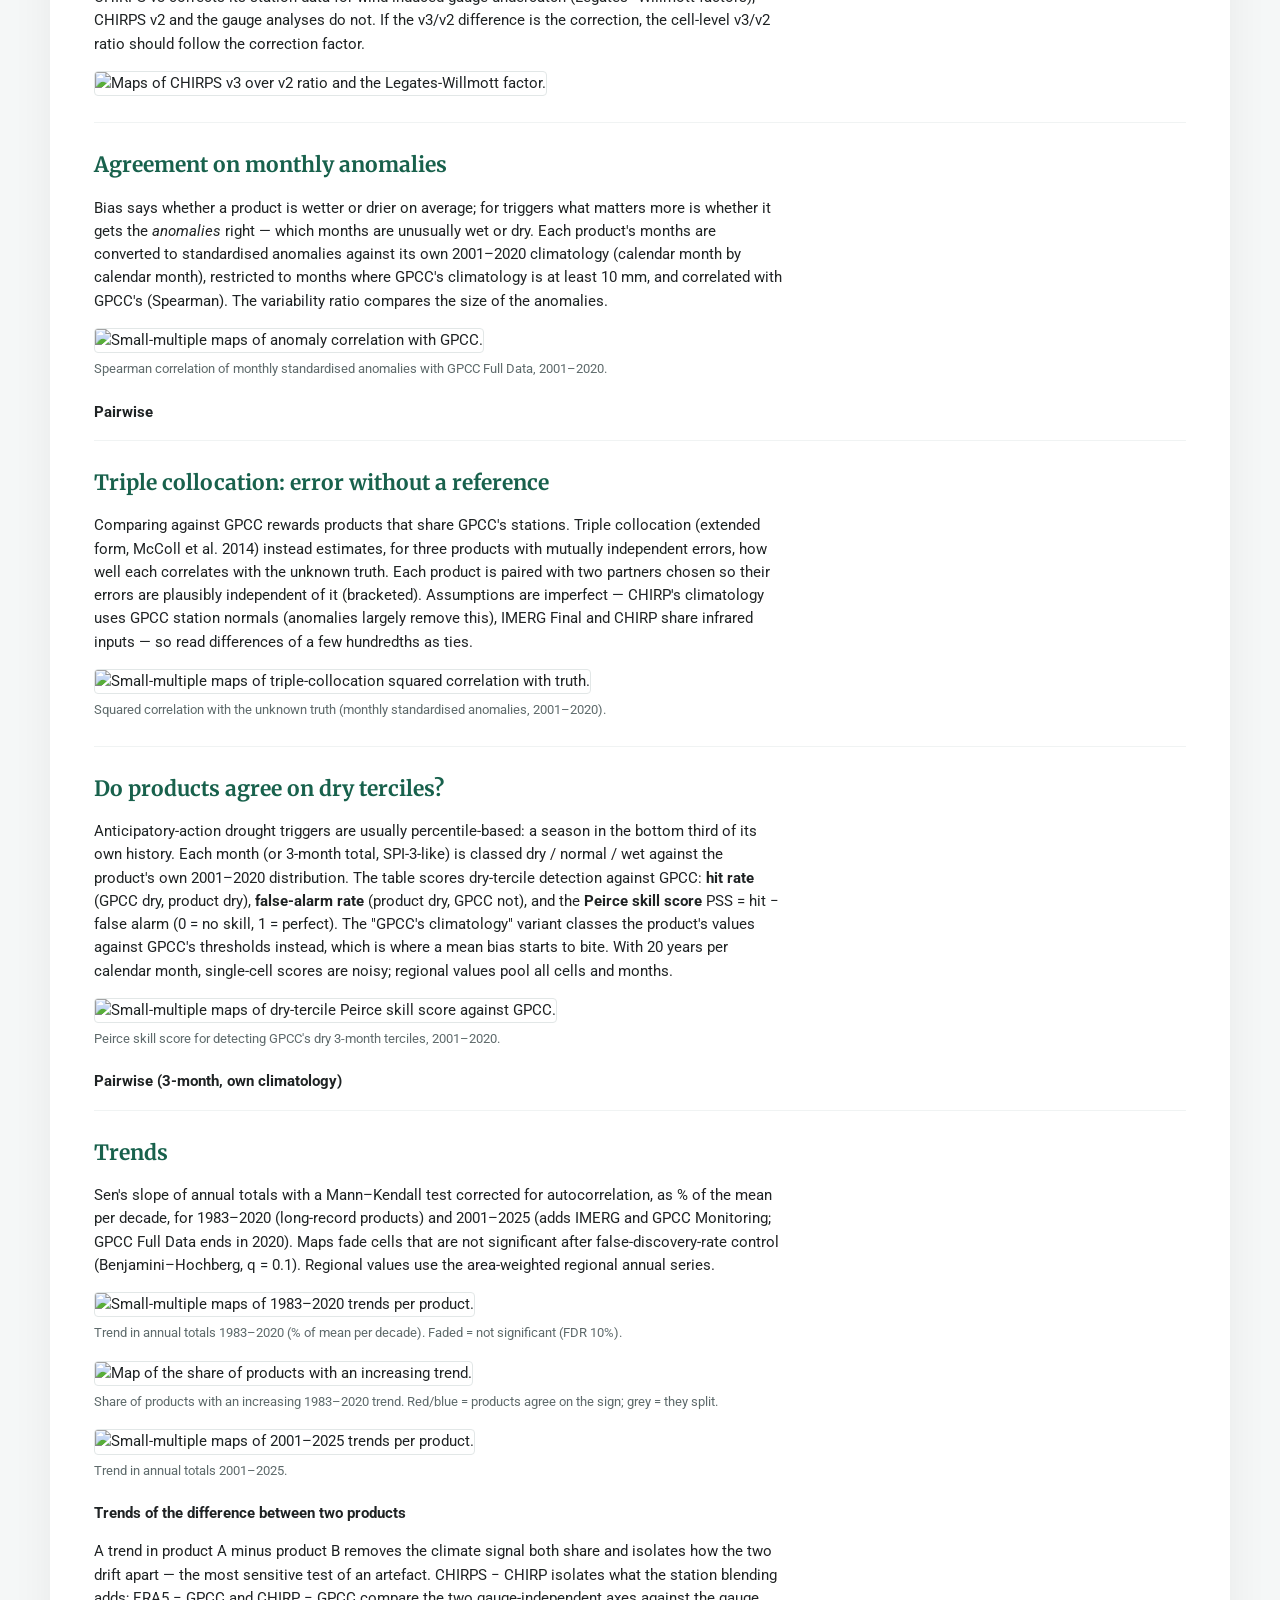
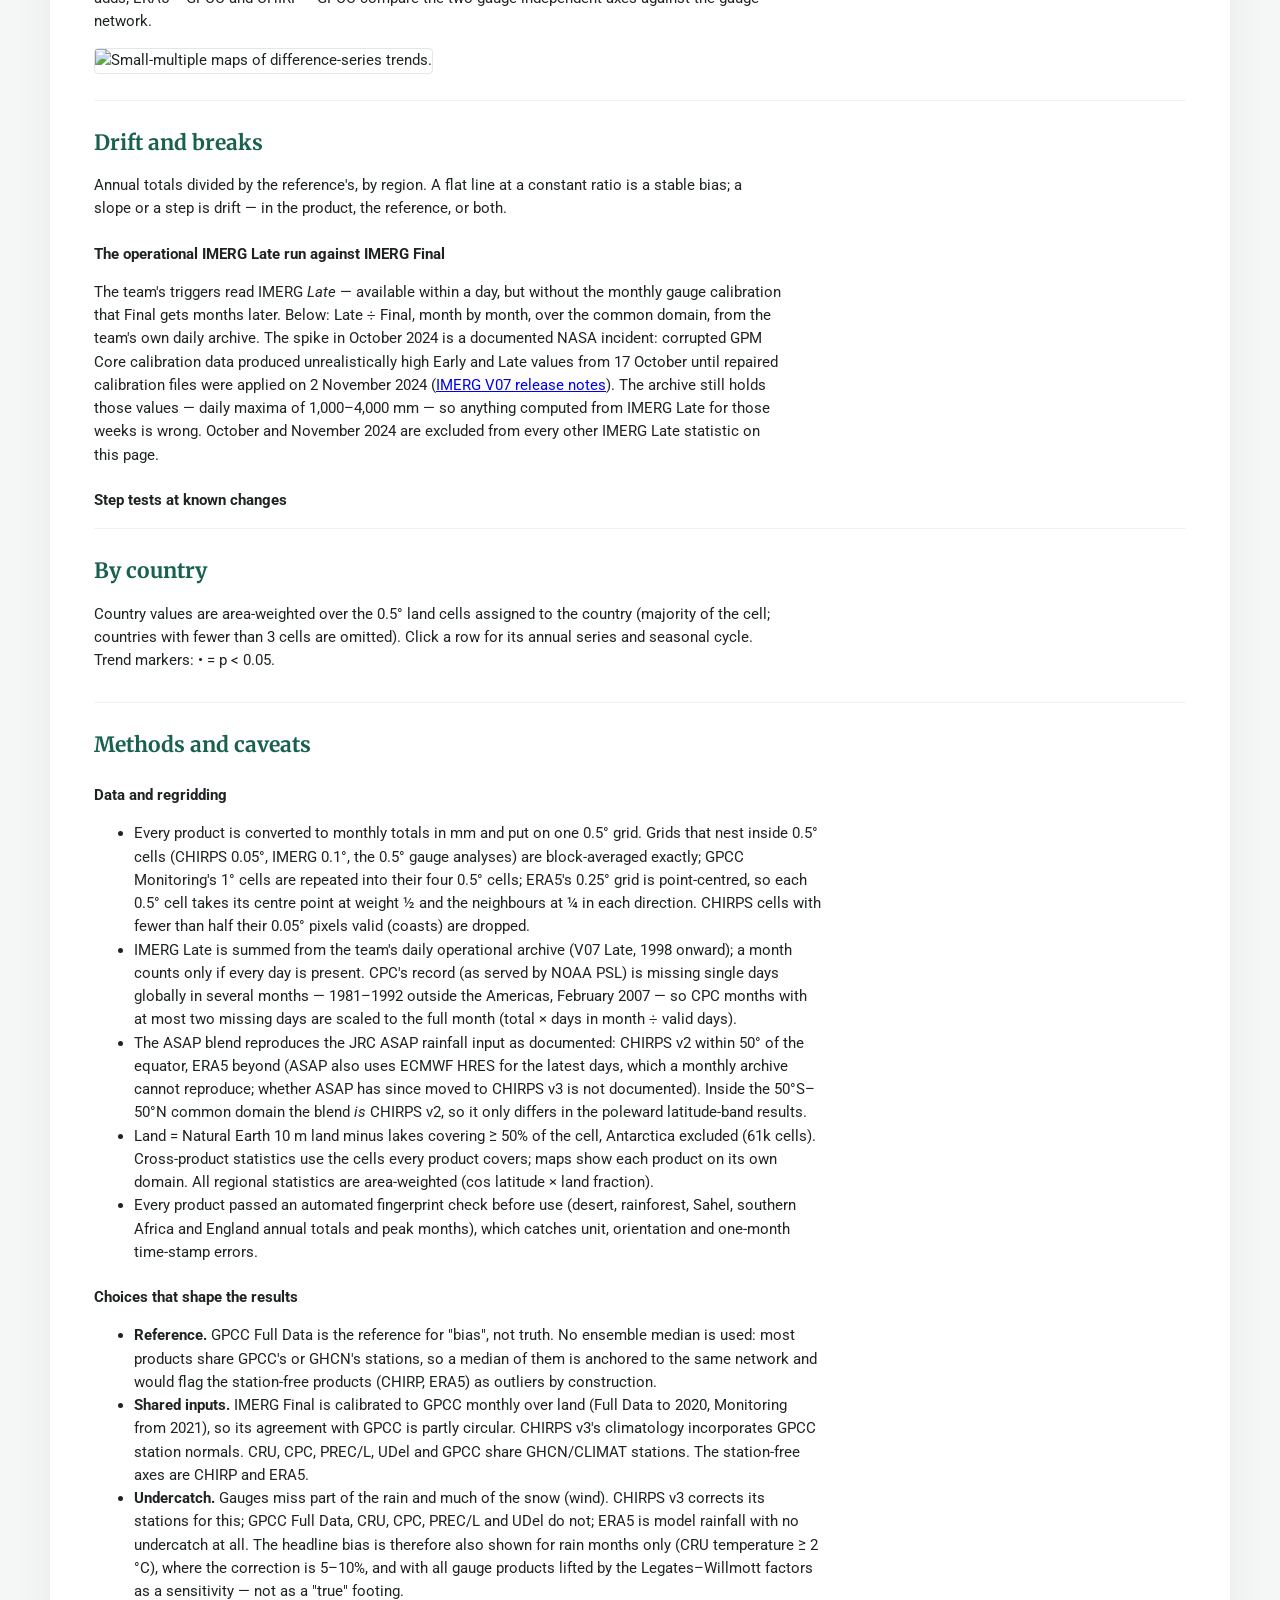
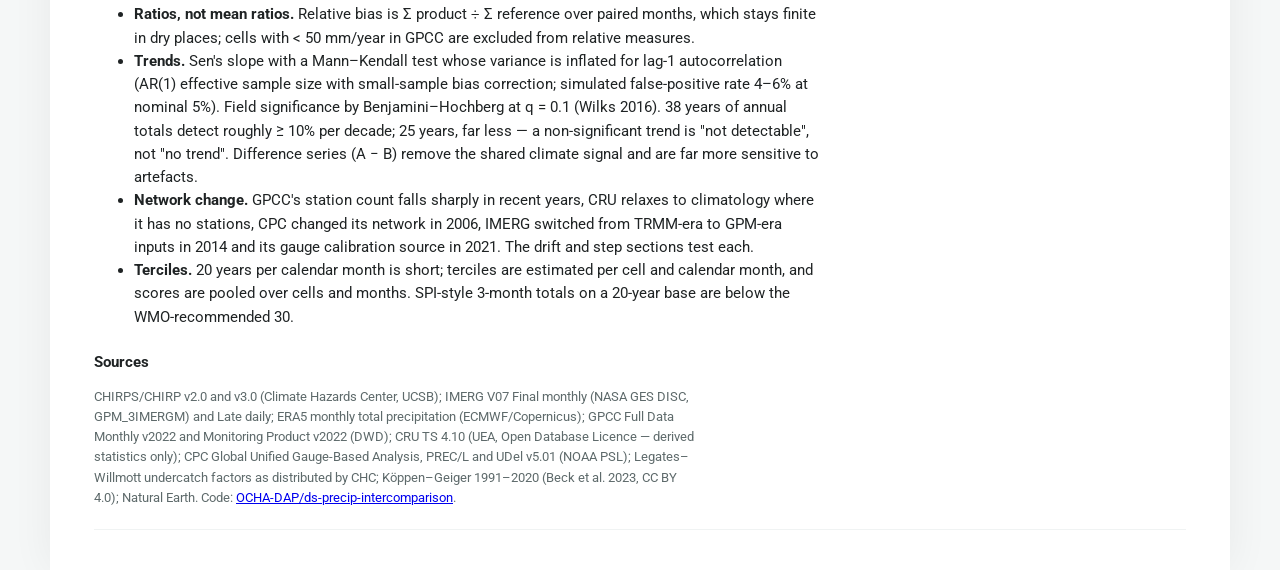
==== commit 49a2fb21: "CPC: scale months with <=2 missing days (PSL record has global single-day gaps); ASAP TC partners Co" ====
--- a/site/report/index.html
+++ b/site/report/index.html
@@ -196,8 +196,9 @@
         in each direction. CHIRPS cells with fewer than half their 0.05° pixels valid (coasts) are
         dropped.</li>
     <li>IMERG Late is summed from the team's daily operational archive (V07 Late, 1998 onward); a month
-        counts only if every day is present. CPC monthly totals likewise require every day, which drops
-        February 2007 (one day missing globally) and with it CPC's 2007 annual total.</li>
+        counts only if every day is present. CPC's record (as served by NOAA PSL) is missing single days
+        globally in several months — 1981–1992 outside the Americas, February 2007 — so CPC months with
+        at most two missing days are scaled to the full month (total × days in month ÷ valid days).</li>
     <li>The ASAP blend reproduces the JRC ASAP rainfall input as documented: CHIRPS v2 within 50° of
         the equator, ERA5 beyond (ASAP also uses ECMWF HRES for the latest days, which a monthly
         archive cannot reproduce; whether ASAP has since moved to CHIRPS v3 is not documented). Inside
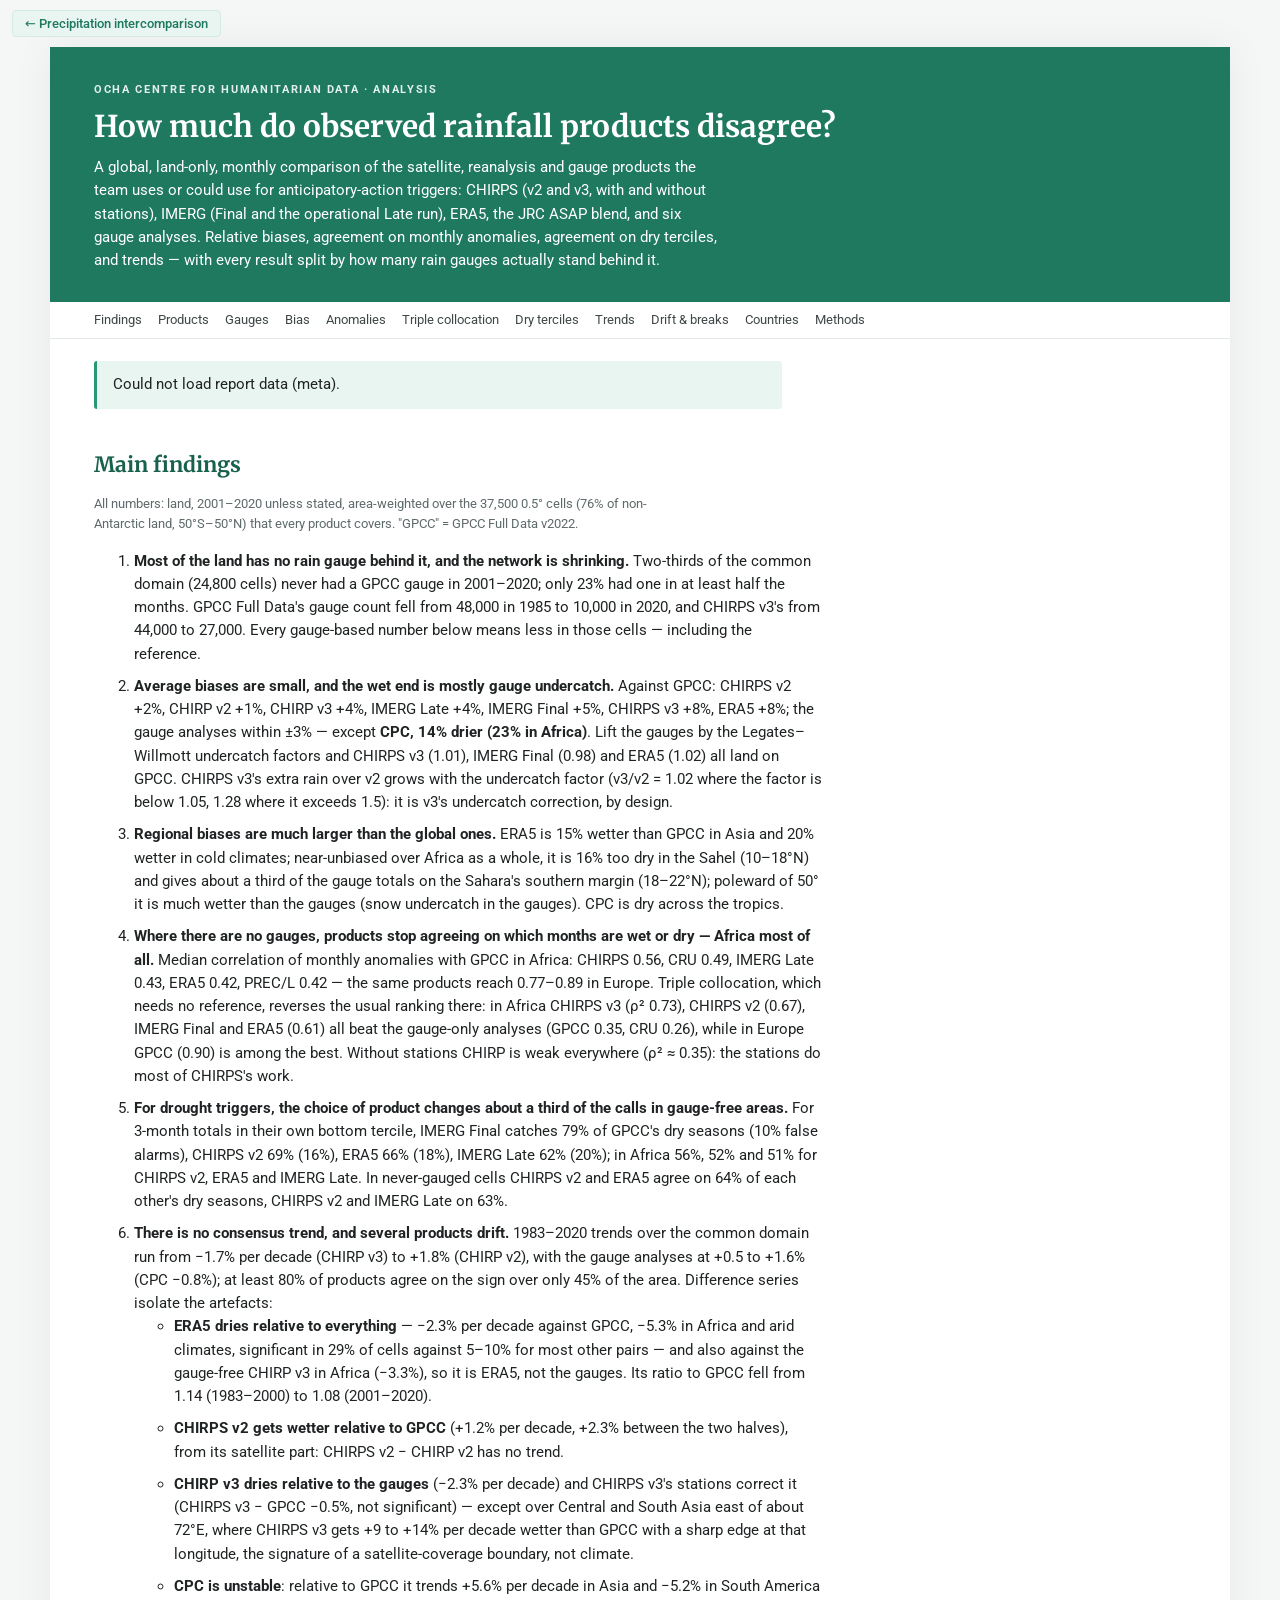
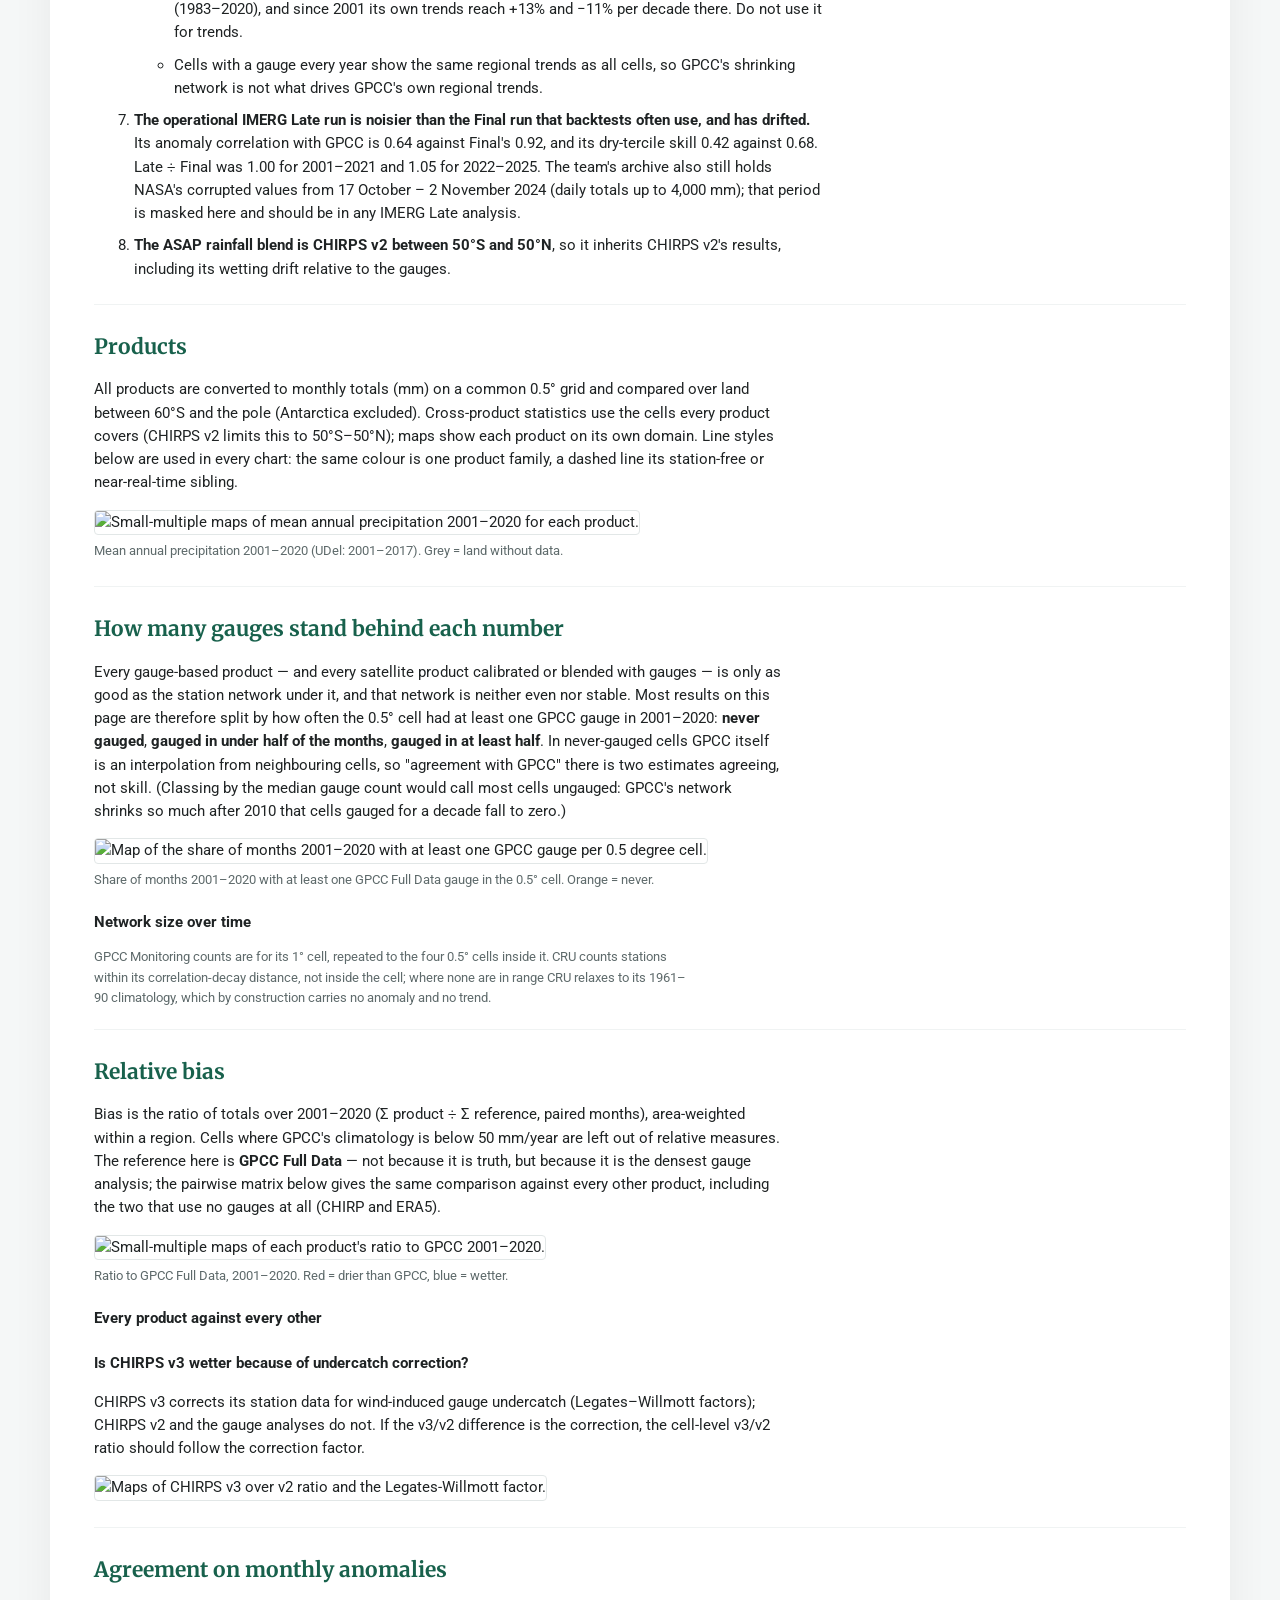
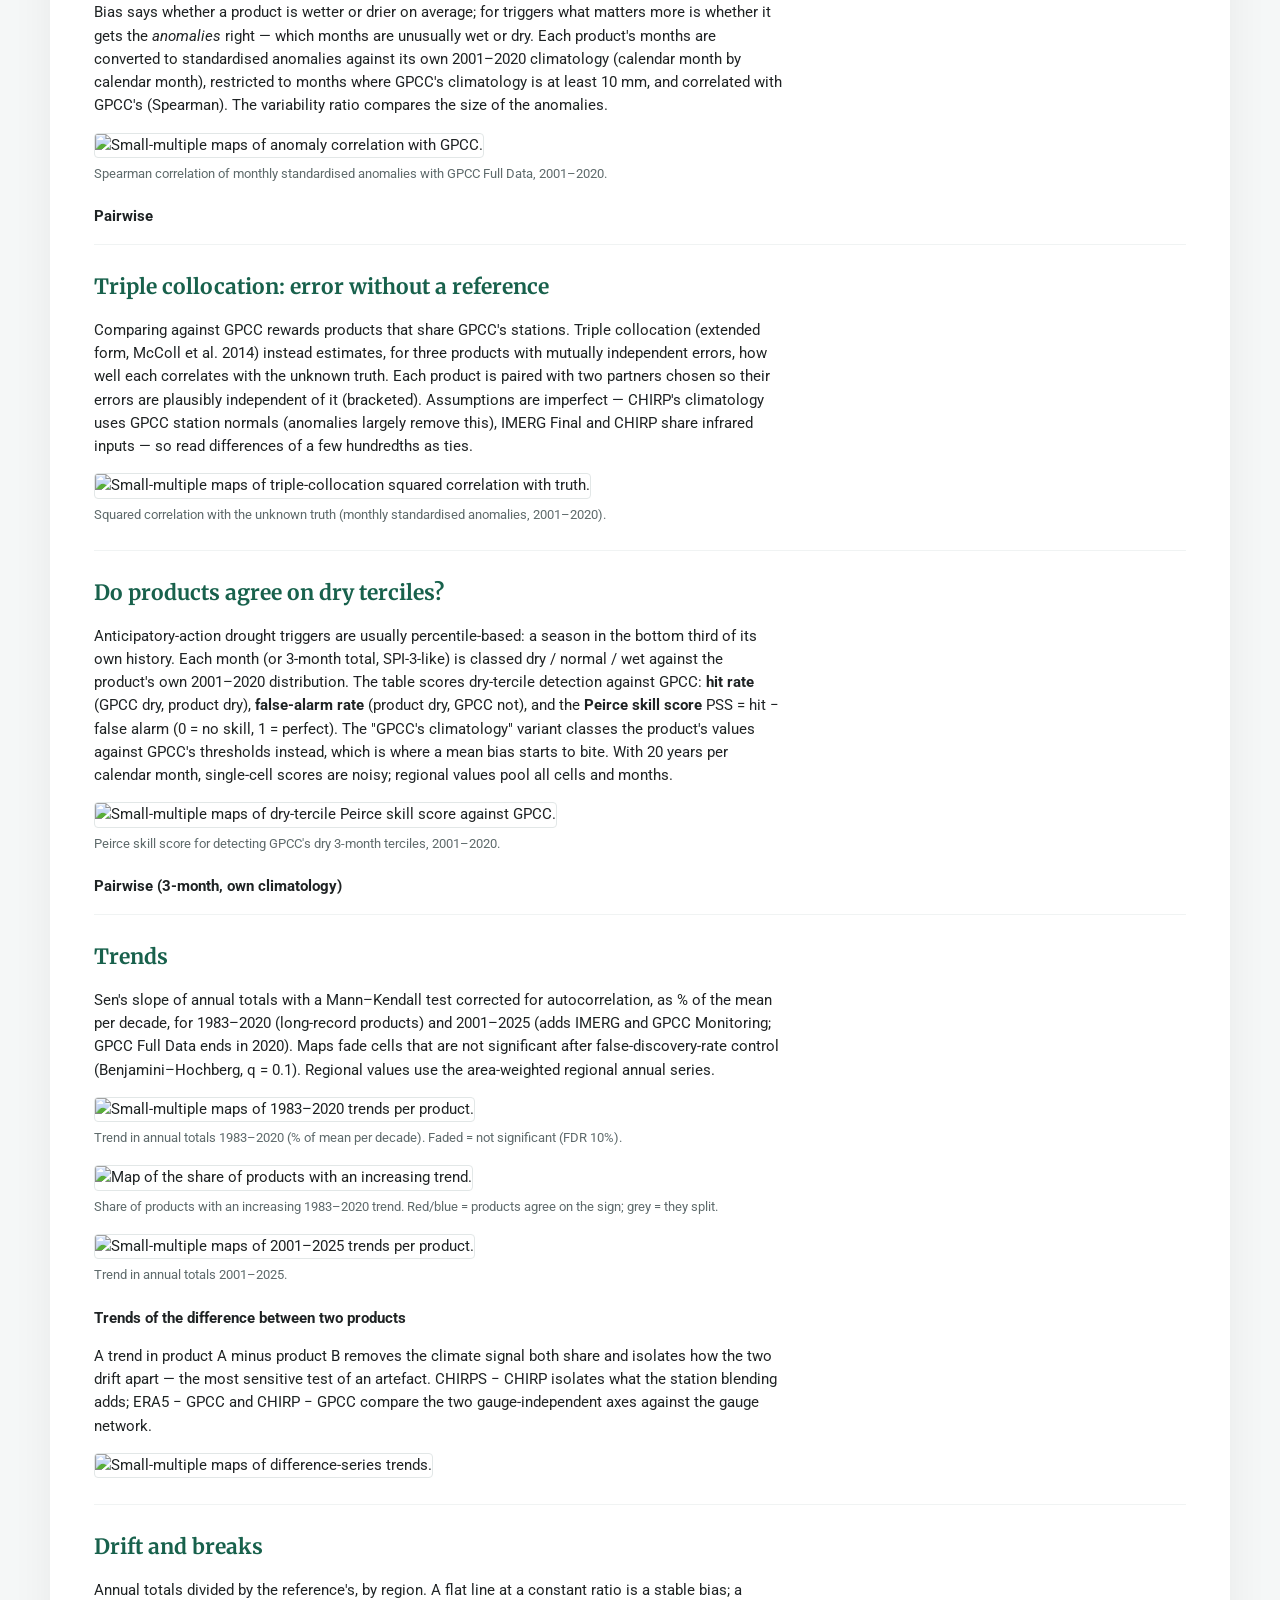
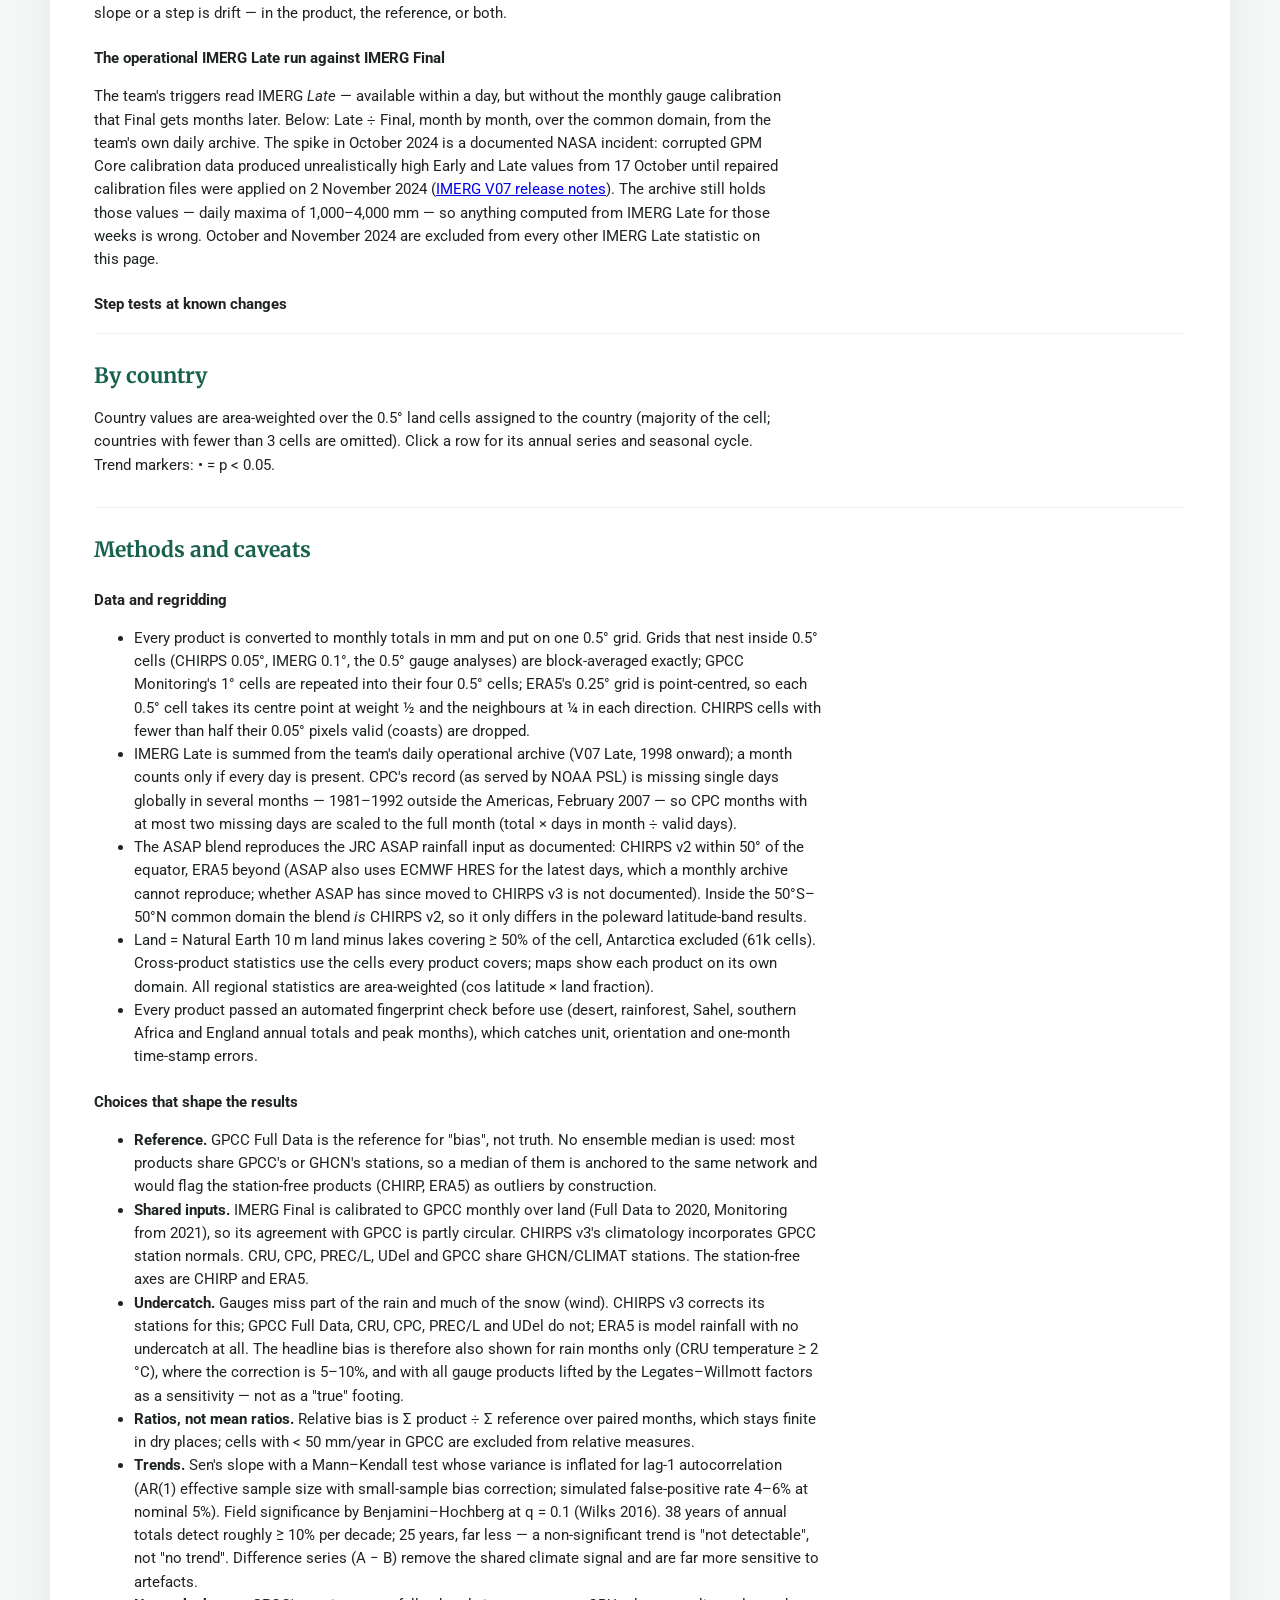
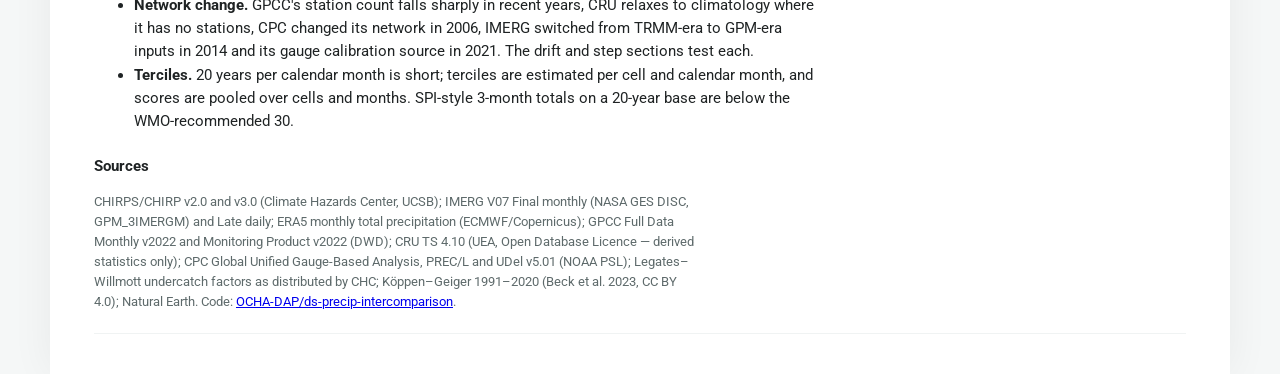
==== commit 961c4440: "Findings; difference-map titles Co-Authored-By: Claude Opus 5.5 <noreply@anthropic.com>" ====
--- a/site/report/index.html
+++ b/site/report/index.html
@@ -33,7 +33,65 @@
 
 <section id="findings">
   <h2>Main findings</h2>
-  <!-- FINDINGS -->
+  <p class="muted">All numbers: land, 2001–2020 unless stated, area-weighted over the 37,500 0.5° cells
+     (76% of non-Antarctic land, 50°S–50°N) that every product covers. "GPCC" = GPCC Full Data v2022.</p>
+  <ol class="findings">
+    <li><b>Most of the land has no rain gauge behind it, and the network is shrinking.</b> Two-thirds of
+        the common domain (24,800 cells) never had a GPCC gauge in 2001–2020; only 23% had one in at least
+        half the months. GPCC Full Data's gauge count fell from 48,000 in 1985 to 10,000 in 2020, and
+        CHIRPS v3's from 44,000 to 27,000. Every gauge-based number below means less in those cells —
+        including the reference.</li>
+    <li><b>Average biases are small, and the wet end is mostly gauge undercatch.</b> Against GPCC: CHIRPS v2
+        +2%, CHIRP v2 +1%, CHIRP v3 +4%, IMERG Late +4%, IMERG Final +5%, CHIRPS v3 +8%, ERA5 +8%; the gauge
+        analyses within ±3% — except <b>CPC, 14% drier (23% in Africa)</b>. Lift the gauges by the
+        Legates–Willmott undercatch factors and CHIRPS v3 (1.01), IMERG Final (0.98) and ERA5 (1.02) all
+        land on GPCC. CHIRPS v3's extra rain over v2 grows with the undercatch factor (v3/v2 = 1.02 where the
+        factor is below 1.05, 1.28 where it exceeds 1.5): it is v3's undercatch correction, by design.</li>
+    <li><b>Regional biases are much larger than the global ones.</b> ERA5 is 15% wetter than GPCC in Asia
+        and 20% wetter in cold climates; near-unbiased over Africa as a whole, it is 16% too dry in the
+        Sahel (10–18°N) and gives about a third of the gauge totals on the Sahara's southern margin (18–22°N); poleward of 50° it is much wetter than the gauges (snow undercatch in
+        the gauges). CPC is dry across the tropics.</li>
+    <li><b>Where there are no gauges, products stop agreeing on which months are wet or dry — Africa most of
+        all.</b> Median correlation of monthly anomalies with GPCC in Africa: CHIRPS 0.56, CRU 0.49, IMERG
+        Late 0.43, ERA5 0.42, PREC/L 0.42 — the same products reach 0.77–0.89 in Europe. Triple collocation, which needs no reference,
+        reverses the usual ranking there: in Africa CHIRPS v3 (ρ² 0.73), CHIRPS v2 (0.67), IMERG Final and
+        ERA5 (0.61) all beat the gauge-only analyses (GPCC 0.35, CRU 0.26), while in Europe GPCC (0.90) is
+        among the best. Without stations CHIRP is weak everywhere (ρ² ≈ 0.35): the stations do most of
+        CHIRPS's work.</li>
+    <li><b>For drought triggers, the choice of product changes about a third of the calls in gauge-free
+        areas.</b> For 3-month totals in their own bottom tercile, IMERG Final catches 79% of GPCC's dry
+        seasons (10% false alarms), CHIRPS v2 69% (16%), ERA5 66% (18%), IMERG Late 62% (20%); in Africa
+        56%, 52% and 51% for CHIRPS v2, ERA5 and IMERG Late. In never-gauged cells CHIRPS v2 and
+        ERA5 agree on 64% of each other's dry seasons, CHIRPS v2 and IMERG Late on 63%.</li>
+    <li><b>There is no consensus trend, and several products drift.</b> 1983–2020 trends over the common
+        domain run from −1.7% per decade (CHIRP v3) to +1.8% (CHIRP v2), with the gauge analyses at +0.5 to
+        +1.6% (CPC −0.8%); at least 80% of products agree on the sign over only 45% of the area. Difference series
+        isolate the artefacts:
+        <ul>
+          <li><b>ERA5 dries relative to everything</b> — −2.3% per decade against GPCC, −5.3% in Africa and
+              arid climates, significant in 29% of cells against 5–10% for most other pairs — and also against the
+              gauge-free CHIRP v3 in Africa (−3.3%), so it is ERA5, not the gauges. Its ratio to GPCC fell
+              from 1.14 (1983–2000) to 1.08 (2001–2020).</li>
+          <li><b>CHIRPS v2 gets wetter relative to GPCC</b> (+1.2% per decade, +2.3% between the two
+              halves), from its satellite part: CHIRPS v2 − CHIRP v2 has no trend.</li>
+          <li><b>CHIRP v3 dries relative to the gauges</b> (−2.3% per decade) and CHIRPS v3's stations
+              correct it (CHIRPS v3 − GPCC −0.5%, not significant) — except over Central and South Asia east
+              of about 72°E, where CHIRPS v3 gets +9 to +14% per decade wetter than GPCC with a sharp edge at
+              that longitude, the signature of a satellite-coverage boundary, not climate.</li>
+          <li><b>CPC is unstable</b>: relative to GPCC it trends +5.6% per decade in Asia and −5.2% in South
+              America (1983–2020), and since 2001 its own trends reach +13% and −11% per decade there. Do not
+              use it for trends.</li>
+          <li>Cells with a gauge every year show the same regional trends as all cells, so GPCC's shrinking
+              network is not what drives GPCC's own regional trends.</li>
+        </ul></li>
+    <li><b>The operational IMERG Late run is noisier than the Final run that backtests often use, and has
+        drifted.</b> Its anomaly correlation with GPCC is 0.64 against Final's 0.92, and its dry-tercile
+        skill 0.42 against 0.68. Late ÷ Final was 1.00 for 2001–2021 and 1.05 for 2022–2025. The team's
+        archive also still holds NASA's corrupted values from 17 October – 2 November 2024 (daily totals up to
+        4,000 mm); that period is masked here and should be in any IMERG Late analysis.</li>
+    <li><b>The ASAP rainfall blend is CHIRPS v2 between 50°S and 50°N</b>, so it inherits CHIRPS v2's
+        results, including its wetting drift relative to the gauges.</li>
+  </ol>
 </section>
 
 <section id="products">
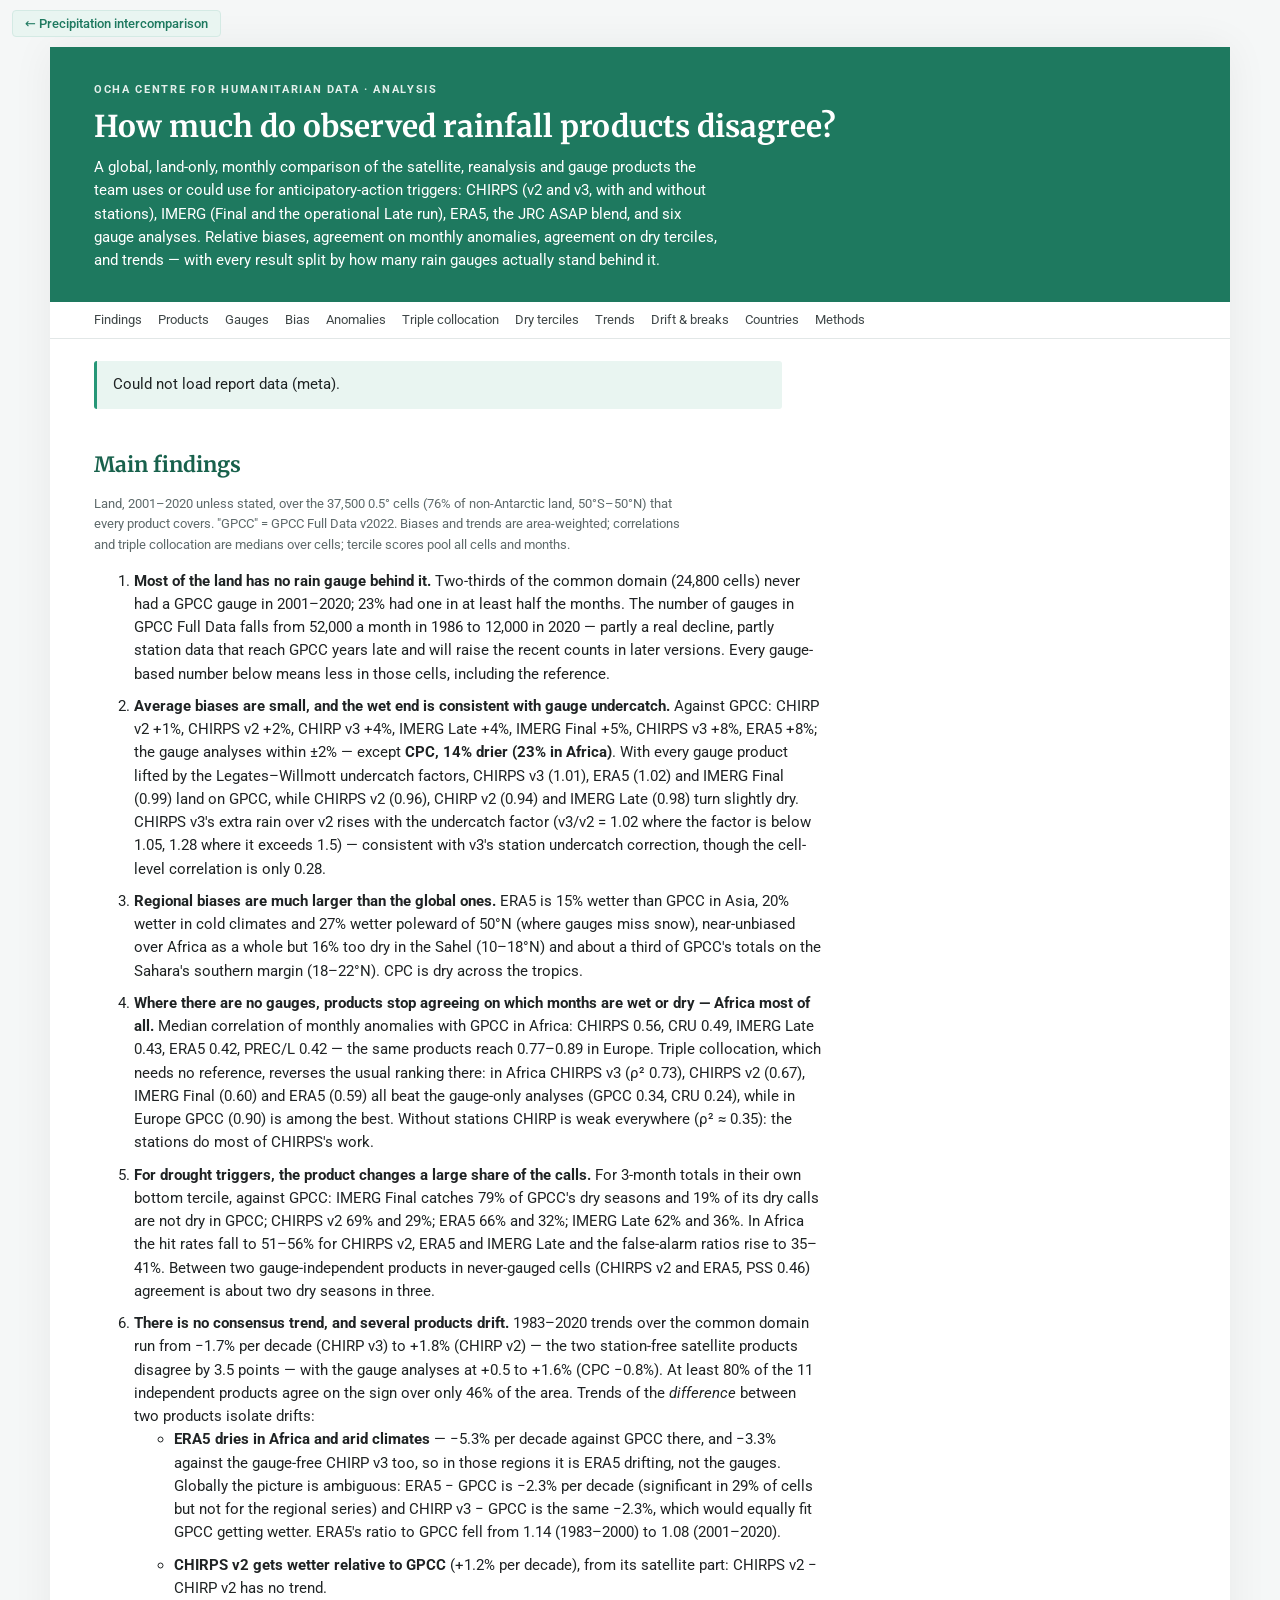
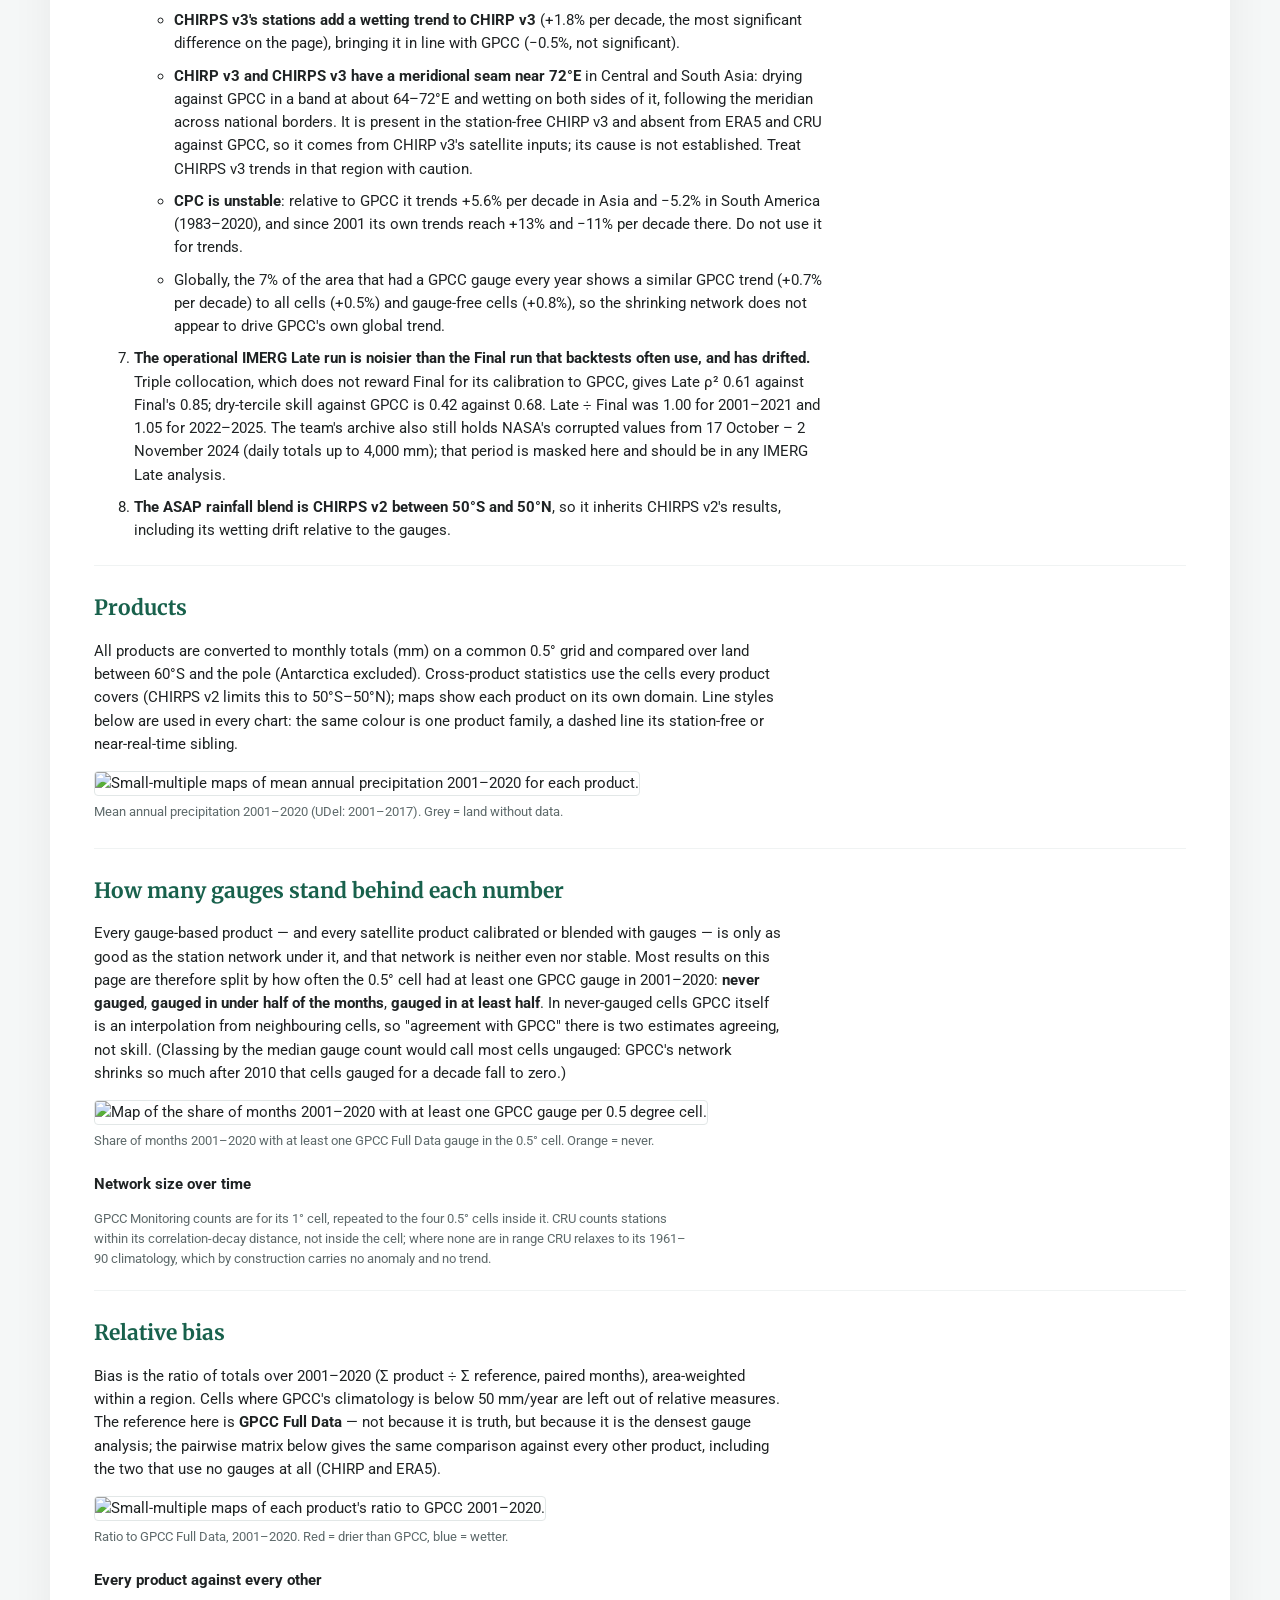
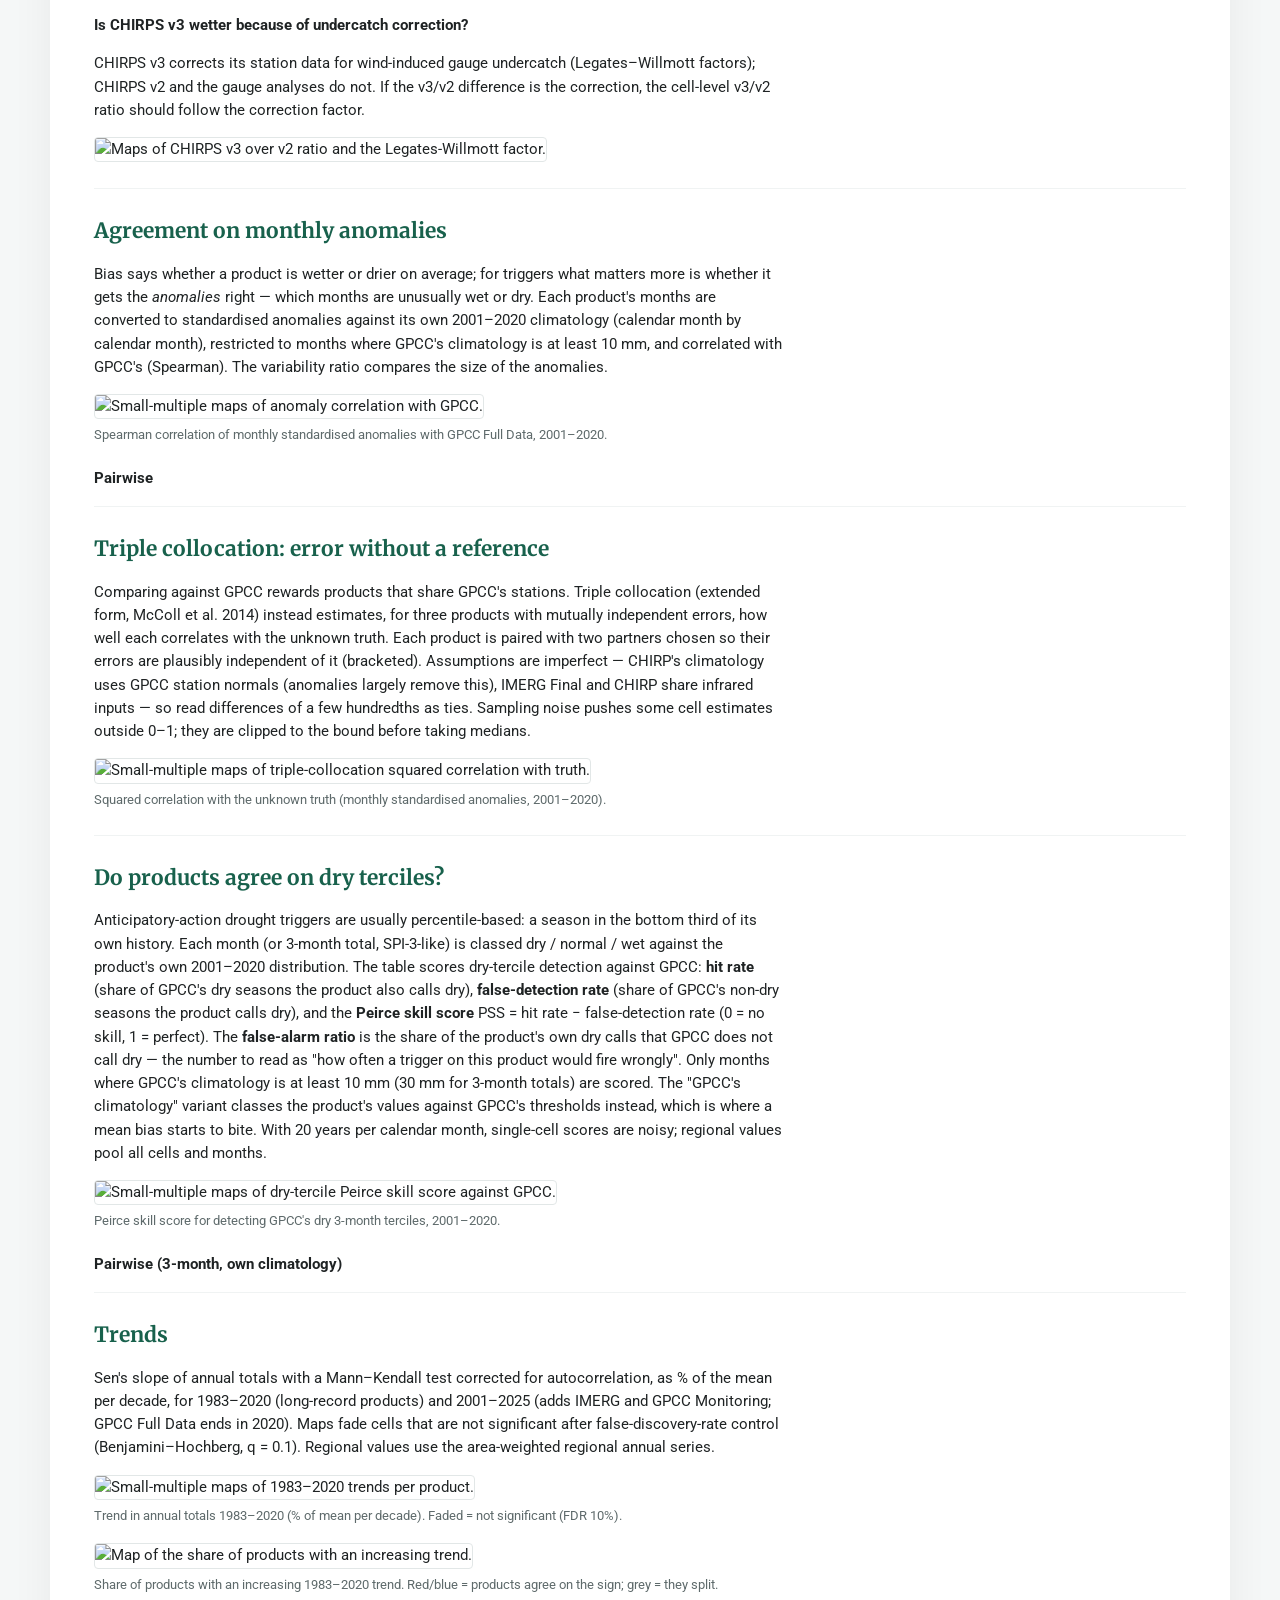
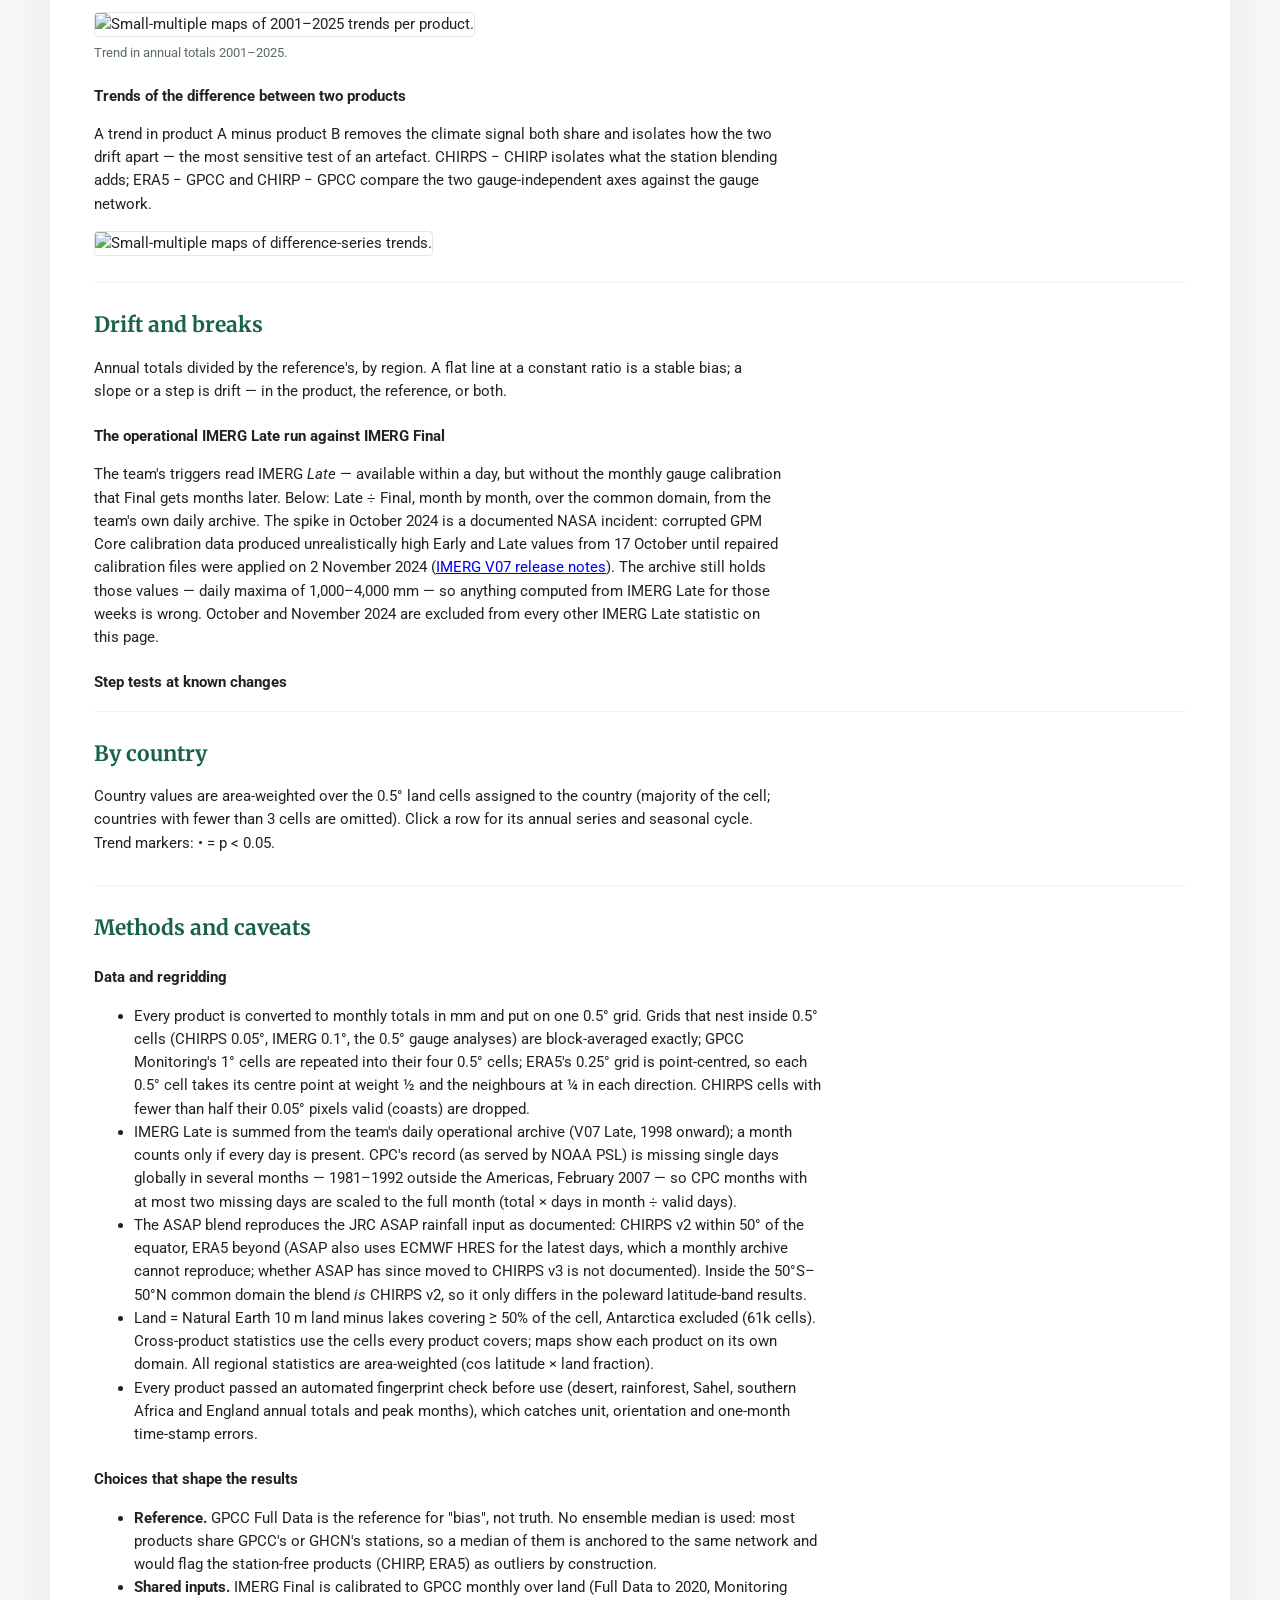
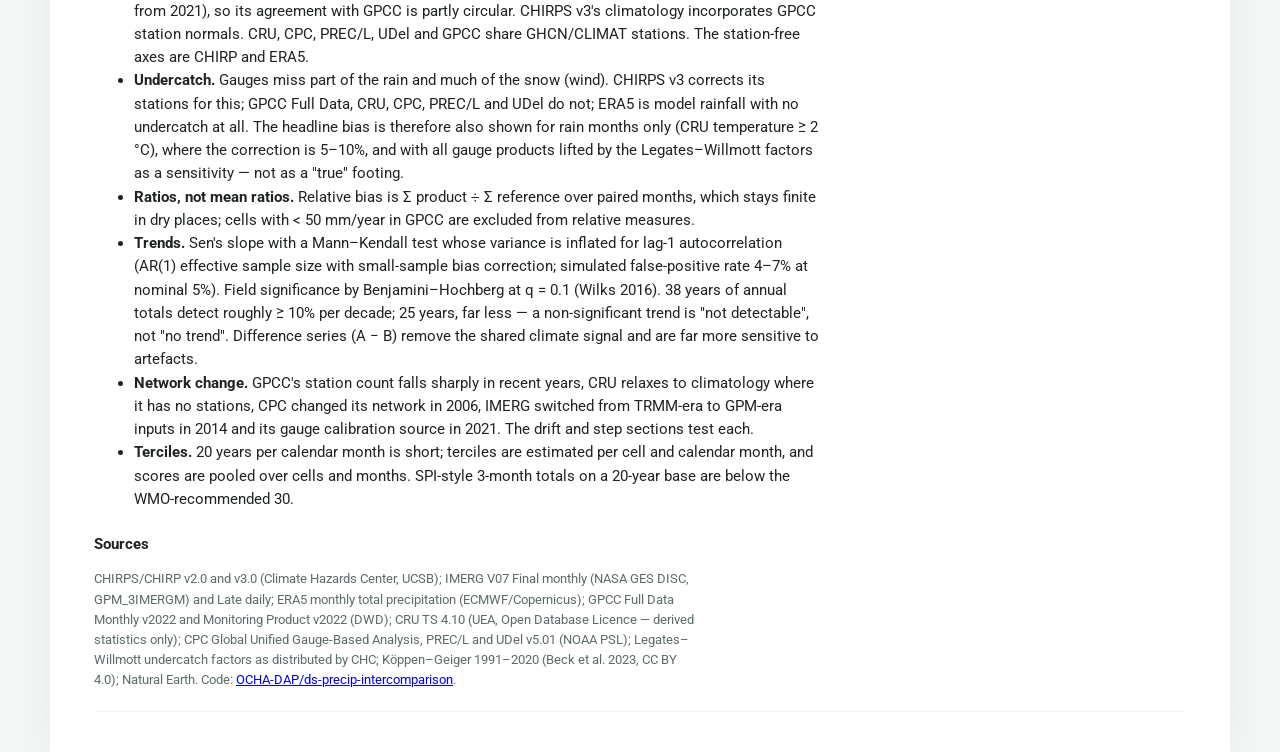
==== commit cd9672e6: "Review fixes: false-alarm ratio, TC clipping, ASAP mask order, regional bias regions; findings rewor" ====
--- a/site/report/index.html
+++ b/site/report/index.html
@@ -33,62 +33,73 @@
 
 <section id="findings">
   <h2>Main findings</h2>
-  <p class="muted">All numbers: land, 2001–2020 unless stated, area-weighted over the 37,500 0.5° cells
-     (76% of non-Antarctic land, 50°S–50°N) that every product covers. "GPCC" = GPCC Full Data v2022.</p>
+  <p class="muted">Land, 2001–2020 unless stated, over the 37,500 0.5° cells (76% of non-Antarctic land,
+     50°S–50°N) that every product covers. "GPCC" = GPCC Full Data v2022. Biases and trends are area-weighted;
+     correlations and triple collocation are medians over cells; tercile scores pool all cells and months.</p>
   <ol class="findings">
-    <li><b>Most of the land has no rain gauge behind it, and the network is shrinking.</b> Two-thirds of
-        the common domain (24,800 cells) never had a GPCC gauge in 2001–2020; only 23% had one in at least
-        half the months. GPCC Full Data's gauge count fell from 48,000 in 1985 to 10,000 in 2020, and
-        CHIRPS v3's from 44,000 to 27,000. Every gauge-based number below means less in those cells —
-        including the reference.</li>
-    <li><b>Average biases are small, and the wet end is mostly gauge undercatch.</b> Against GPCC: CHIRPS v2
-        +2%, CHIRP v2 +1%, CHIRP v3 +4%, IMERG Late +4%, IMERG Final +5%, CHIRPS v3 +8%, ERA5 +8%; the gauge
-        analyses within ±3% — except <b>CPC, 14% drier (23% in Africa)</b>. Lift the gauges by the
-        Legates–Willmott undercatch factors and CHIRPS v3 (1.01), IMERG Final (0.98) and ERA5 (1.02) all
-        land on GPCC. CHIRPS v3's extra rain over v2 grows with the undercatch factor (v3/v2 = 1.02 where the
-        factor is below 1.05, 1.28 where it exceeds 1.5): it is v3's undercatch correction, by design.</li>
-    <li><b>Regional biases are much larger than the global ones.</b> ERA5 is 15% wetter than GPCC in Asia
-        and 20% wetter in cold climates; near-unbiased over Africa as a whole, it is 16% too dry in the
-        Sahel (10–18°N) and gives about a third of the gauge totals on the Sahara's southern margin (18–22°N); poleward of 50° it is much wetter than the gauges (snow undercatch in
-        the gauges). CPC is dry across the tropics.</li>
+    <li><b>Most of the land has no rain gauge behind it.</b> Two-thirds of the common domain (24,800 cells) never
+        had a GPCC gauge in 2001–2020; 23% had one in at least half the months. The number of gauges in GPCC
+        Full Data falls from 52,000 a month in 1986 to 12,000 in 2020 — partly a real decline, partly
+        station data that reach GPCC years late and will raise the recent counts in later versions. Every
+        gauge-based number below means less in those cells, including the reference.</li>
+    <li><b>Average biases are small, and the wet end is consistent with gauge undercatch.</b> Against GPCC:
+        CHIRP v2 +1%, CHIRPS v2 +2%, CHIRP v3 +4%, IMERG Late +4%, IMERG Final +5%, CHIRPS v3 +8%, ERA5 +8%;
+        the gauge analyses within ±2% — except <b>CPC, 14% drier (23% in Africa)</b>. With every gauge
+        product lifted by the Legates–Willmott undercatch factors, CHIRPS v3 (1.01), ERA5 (1.02) and IMERG
+        Final (0.99) land on GPCC, while CHIRPS v2 (0.96), CHIRP v2 (0.94) and IMERG Late (0.98) turn
+        slightly dry. CHIRPS v3's extra rain over v2 rises with the undercatch factor (v3/v2 = 1.02 where the
+        factor is below 1.05, 1.28 where it exceeds 1.5) — consistent with v3's station undercatch
+        correction, though the cell-level correlation is only 0.28.</li>
+    <li><b>Regional biases are much larger than the global ones.</b> ERA5 is 15% wetter than GPCC in Asia,
+        20% wetter in cold climates and 27% wetter poleward of 50°N (where gauges miss snow), near-unbiased
+        over Africa as a whole but 16% too dry in the Sahel (10–18°N) and about a third of GPCC's totals on
+        the Sahara's southern margin (18–22°N). CPC is dry across the tropics.</li>
     <li><b>Where there are no gauges, products stop agreeing on which months are wet or dry — Africa most of
         all.</b> Median correlation of monthly anomalies with GPCC in Africa: CHIRPS 0.56, CRU 0.49, IMERG
-        Late 0.43, ERA5 0.42, PREC/L 0.42 — the same products reach 0.77–0.89 in Europe. Triple collocation, which needs no reference,
-        reverses the usual ranking there: in Africa CHIRPS v3 (ρ² 0.73), CHIRPS v2 (0.67), IMERG Final and
-        ERA5 (0.61) all beat the gauge-only analyses (GPCC 0.35, CRU 0.26), while in Europe GPCC (0.90) is
-        among the best. Without stations CHIRP is weak everywhere (ρ² ≈ 0.35): the stations do most of
-        CHIRPS's work.</li>
-    <li><b>For drought triggers, the choice of product changes about a third of the calls in gauge-free
-        areas.</b> For 3-month totals in their own bottom tercile, IMERG Final catches 79% of GPCC's dry
-        seasons (10% false alarms), CHIRPS v2 69% (16%), ERA5 66% (18%), IMERG Late 62% (20%); in Africa
-        56%, 52% and 51% for CHIRPS v2, ERA5 and IMERG Late. In never-gauged cells CHIRPS v2 and
-        ERA5 agree on 64% of each other's dry seasons, CHIRPS v2 and IMERG Late on 63%.</li>
+        Late 0.43, ERA5 0.42, PREC/L 0.42 — the same products reach 0.77–0.89 in Europe. Triple collocation,
+        which needs no reference, reverses the usual ranking there: in Africa CHIRPS v3 (ρ² 0.73), CHIRPS v2
+        (0.67), IMERG Final (0.60) and ERA5 (0.59) all beat the gauge-only analyses (GPCC 0.34, CRU 0.24),
+        while in Europe GPCC (0.90) is among the best. Without stations CHIRP is weak everywhere
+        (ρ² ≈ 0.35): the stations do most of CHIRPS's work.</li>
+    <li><b>For drought triggers, the product changes a large share of the calls.</b> For 3-month totals in
+        their own bottom tercile, against GPCC: IMERG Final catches 79% of GPCC's dry seasons and 19% of its
+        dry calls are not dry in GPCC; CHIRPS v2 69% and 29%; ERA5 66% and 32%; IMERG Late 62% and 36%. In
+        Africa the hit rates fall to 51–56% for CHIRPS v2, ERA5 and IMERG Late and the false-alarm ratios rise
+        to 35–41%. Between two gauge-independent products in never-gauged cells (CHIRPS v2 and ERA5, PSS
+        0.46) agreement is about two dry seasons in three.</li>
     <li><b>There is no consensus trend, and several products drift.</b> 1983–2020 trends over the common
-        domain run from −1.7% per decade (CHIRP v3) to +1.8% (CHIRP v2), with the gauge analyses at +0.5 to
-        +1.6% (CPC −0.8%); at least 80% of products agree on the sign over only 45% of the area. Difference series
-        isolate the artefacts:
+        domain run from −1.7% per decade (CHIRP v3) to +1.8% (CHIRP v2) — the two station-free satellite
+        products disagree by 3.5 points — with the gauge analyses at +0.5 to +1.6% (CPC −0.8%). At least 80%
+        of the 11 independent products agree on the sign over only 46% of the area. Trends of the
+        <i>difference</i> between two products isolate drifts:
         <ul>
-          <li><b>ERA5 dries relative to everything</b> — −2.3% per decade against GPCC, −5.3% in Africa and
-              arid climates, significant in 29% of cells against 5–10% for most other pairs — and also against the
-              gauge-free CHIRP v3 in Africa (−3.3%), so it is ERA5, not the gauges. Its ratio to GPCC fell
-              from 1.14 (1983–2000) to 1.08 (2001–2020).</li>
-          <li><b>CHIRPS v2 gets wetter relative to GPCC</b> (+1.2% per decade, +2.3% between the two
-              halves), from its satellite part: CHIRPS v2 − CHIRP v2 has no trend.</li>
-          <li><b>CHIRP v3 dries relative to the gauges</b> (−2.3% per decade) and CHIRPS v3's stations
-              correct it (CHIRPS v3 − GPCC −0.5%, not significant) — except over Central and South Asia east
-              of about 72°E, where CHIRPS v3 gets +9 to +14% per decade wetter than GPCC with a sharp edge at
-              that longitude, the signature of a satellite-coverage boundary, not climate.</li>
+          <li><b>ERA5 dries in Africa and arid climates</b> — −5.3% per decade against GPCC there, and −3.3%
+              against the gauge-free CHIRP v3 too, so in those regions it is ERA5 drifting, not the gauges.
+              Globally the picture is ambiguous: ERA5 − GPCC is −2.3% per decade (significant in 29% of cells
+              but not for the regional series) and CHIRP v3 − GPCC is the same −2.3%, which would equally fit
+              GPCC getting wetter. ERA5's ratio to GPCC fell from 1.14 (1983–2000) to 1.08 (2001–2020).</li>
+          <li><b>CHIRPS v2 gets wetter relative to GPCC</b> (+1.2% per decade), from its satellite part:
+              CHIRPS v2 − CHIRP v2 has no trend.</li>
+          <li><b>CHIRPS v3's stations add a wetting trend to CHIRP v3</b> (+1.8% per decade, the most
+              significant difference on the page), bringing it in line with GPCC (−0.5%, not significant).</li>
+          <li><b>CHIRP v3 and CHIRPS v3 have a meridional seam near 72°E</b> in Central and South Asia: drying
+              against GPCC in a band at about 64–72°E and wetting on both sides of it, following the meridian
+              across national borders. It is present in the station-free CHIRP v3 and absent from ERA5 and
+              CRU against GPCC, so it comes from CHIRP v3's satellite inputs; its cause is not established.
+              Treat CHIRPS v3 trends in that region with caution.</li>
           <li><b>CPC is unstable</b>: relative to GPCC it trends +5.6% per decade in Asia and −5.2% in South
               America (1983–2020), and since 2001 its own trends reach +13% and −11% per decade there. Do not
               use it for trends.</li>
-          <li>Cells with a gauge every year show the same regional trends as all cells, so GPCC's shrinking
-              network is not what drives GPCC's own regional trends.</li>
+          <li>Globally, the 7% of the area that had a GPCC gauge every year shows a similar GPCC trend (+0.7%
+              per decade) to all cells (+0.5%) and gauge-free cells (+0.8%), so the shrinking network does not
+              appear to drive GPCC's own global trend.</li>
         </ul></li>
     <li><b>The operational IMERG Late run is noisier than the Final run that backtests often use, and has
-        drifted.</b> Its anomaly correlation with GPCC is 0.64 against Final's 0.92, and its dry-tercile
-        skill 0.42 against 0.68. Late ÷ Final was 1.00 for 2001–2021 and 1.05 for 2022–2025. The team's
-        archive also still holds NASA's corrupted values from 17 October – 2 November 2024 (daily totals up to
-        4,000 mm); that period is masked here and should be in any IMERG Late analysis.</li>
+        drifted.</b> Triple collocation, which does not reward Final for its calibration to GPCC, gives Late
+        ρ² 0.61 against Final's 0.85; dry-tercile skill against GPCC is 0.42 against 0.68. Late ÷ Final was
+        1.00 for 2001–2021 and 1.05 for 2022–2025. The team's archive also still holds NASA's corrupted values
+        from 17 October – 2 November 2024 (daily totals up to 4,000 mm); that period is masked here and
+        should be in any IMERG Late analysis.</li>
     <li><b>The ASAP rainfall blend is CHIRPS v2 between 50°S and 50°N</b>, so it inherits CHIRPS v2's
         results, including its wetting drift relative to the gauges.</li>
   </ol>
@@ -165,7 +176,8 @@
      each correlates with the unknown truth. Each product is paired with two partners chosen so their
      errors are plausibly independent of it (bracketed). Assumptions are imperfect — CHIRP's climatology
      uses GPCC station normals (anomalies largely remove this), IMERG Final and CHIRP share infrared
-     inputs — so read differences of a few hundredths as ties.</p>
+     inputs — so read differences of a few hundredths as ties. Sampling noise pushes some cell estimates
+     outside 0–1; they are clipped to the bound before taking medians.</p>
   <div id="tc-table"></div>
   <figure><img src="fig/tc_rho2.png" alt="Small-multiple maps of triple-collocation squared correlation with truth." loading="lazy">
     <figcaption>Squared correlation with the unknown truth (monthly standardised anomalies, 2001–2020).</figcaption></figure>
@@ -176,8 +188,12 @@
   <p>Anticipatory-action drought triggers are usually percentile-based: a season in the bottom third of its
      own history. Each month (or 3-month total, SPI-3-like) is classed dry / normal / wet against the
      product's own 2001–2020 distribution. The table scores dry-tercile detection against GPCC:
-     <b>hit rate</b> (GPCC dry, product dry), <b>false-alarm rate</b> (product dry, GPCC not), and the
-     <b>Peirce skill score</b> PSS = hit − false alarm (0 = no skill, 1 = perfect). The "GPCC's
+     <b>hit rate</b> (share of GPCC's dry seasons the product also calls dry), <b>false-detection rate</b>
+     (share of GPCC's non-dry seasons the product calls dry), and the
+     <b>Peirce skill score</b> PSS = hit rate − false-detection rate (0 = no skill, 1 = perfect). The
+     <b>false-alarm ratio</b> is the share of the product's own dry calls that GPCC does not call dry — the
+     number to read as "how often a trigger on this product would fire wrongly". Only months where GPCC's
+     climatology is at least 10 mm (30 mm for 3-month totals) are scored. The "GPCC's
      climatology" variant classes the product's values against GPCC's thresholds instead, which is where a
      mean bias starts to bite. With 20 years per calendar month, single-cell scores are noisy; regional
      values pool all cells and months.</p>
@@ -289,7 +305,7 @@
         measures.</li>
     <li><b>Trends.</b> Sen's slope with a Mann–Kendall test whose variance is inflated for lag-1
         autocorrelation (AR(1) effective sample size with small-sample bias correction; simulated
-        false-positive rate 4–6% at nominal 5%). Field significance by Benjamini–Hochberg at q = 0.1
+        false-positive rate 4–7% at nominal 5%). Field significance by Benjamini–Hochberg at q = 0.1
         (Wilks 2016). 38 years of annual totals detect roughly ≥ 10% per decade; 25 years, far less —
         a non-significant trend is "not detectable", not "no trend". Difference series (A − B) remove
         the shared climate signal and are far more sensitive to artefacts.</li>
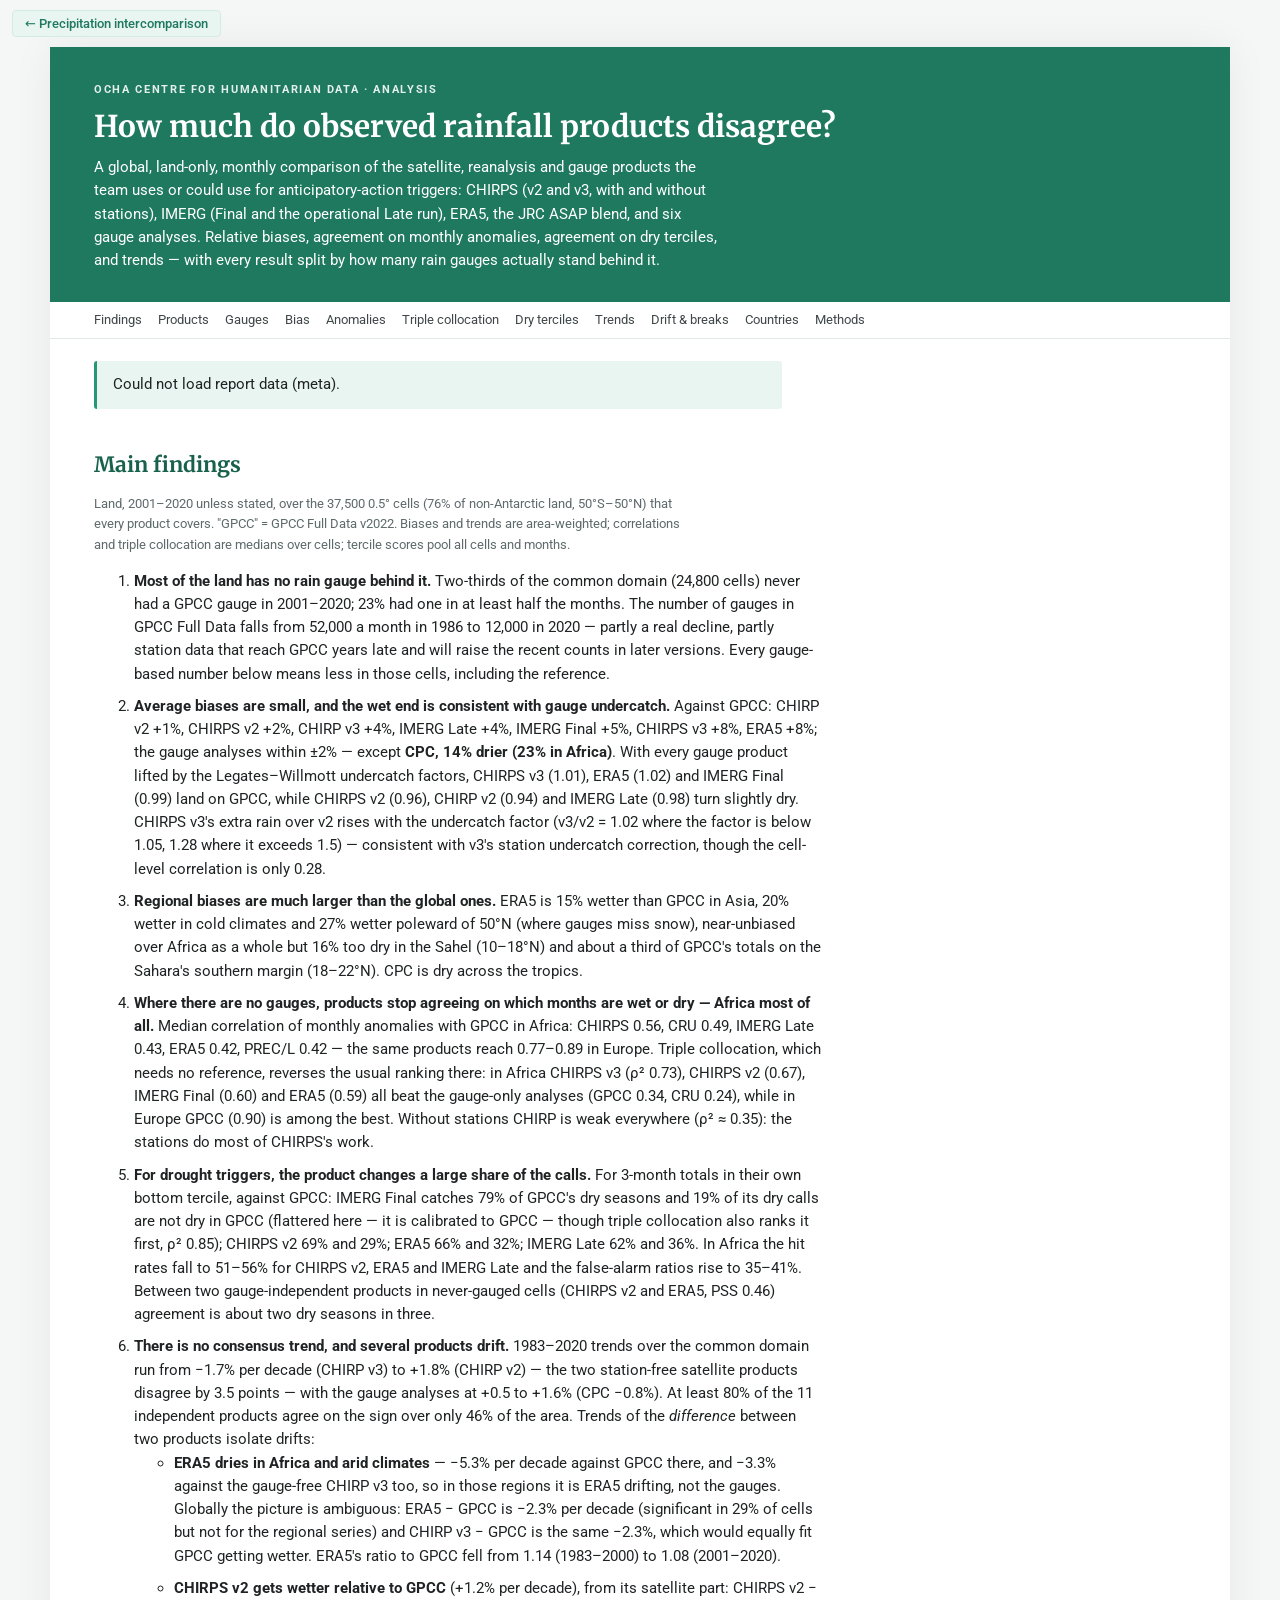
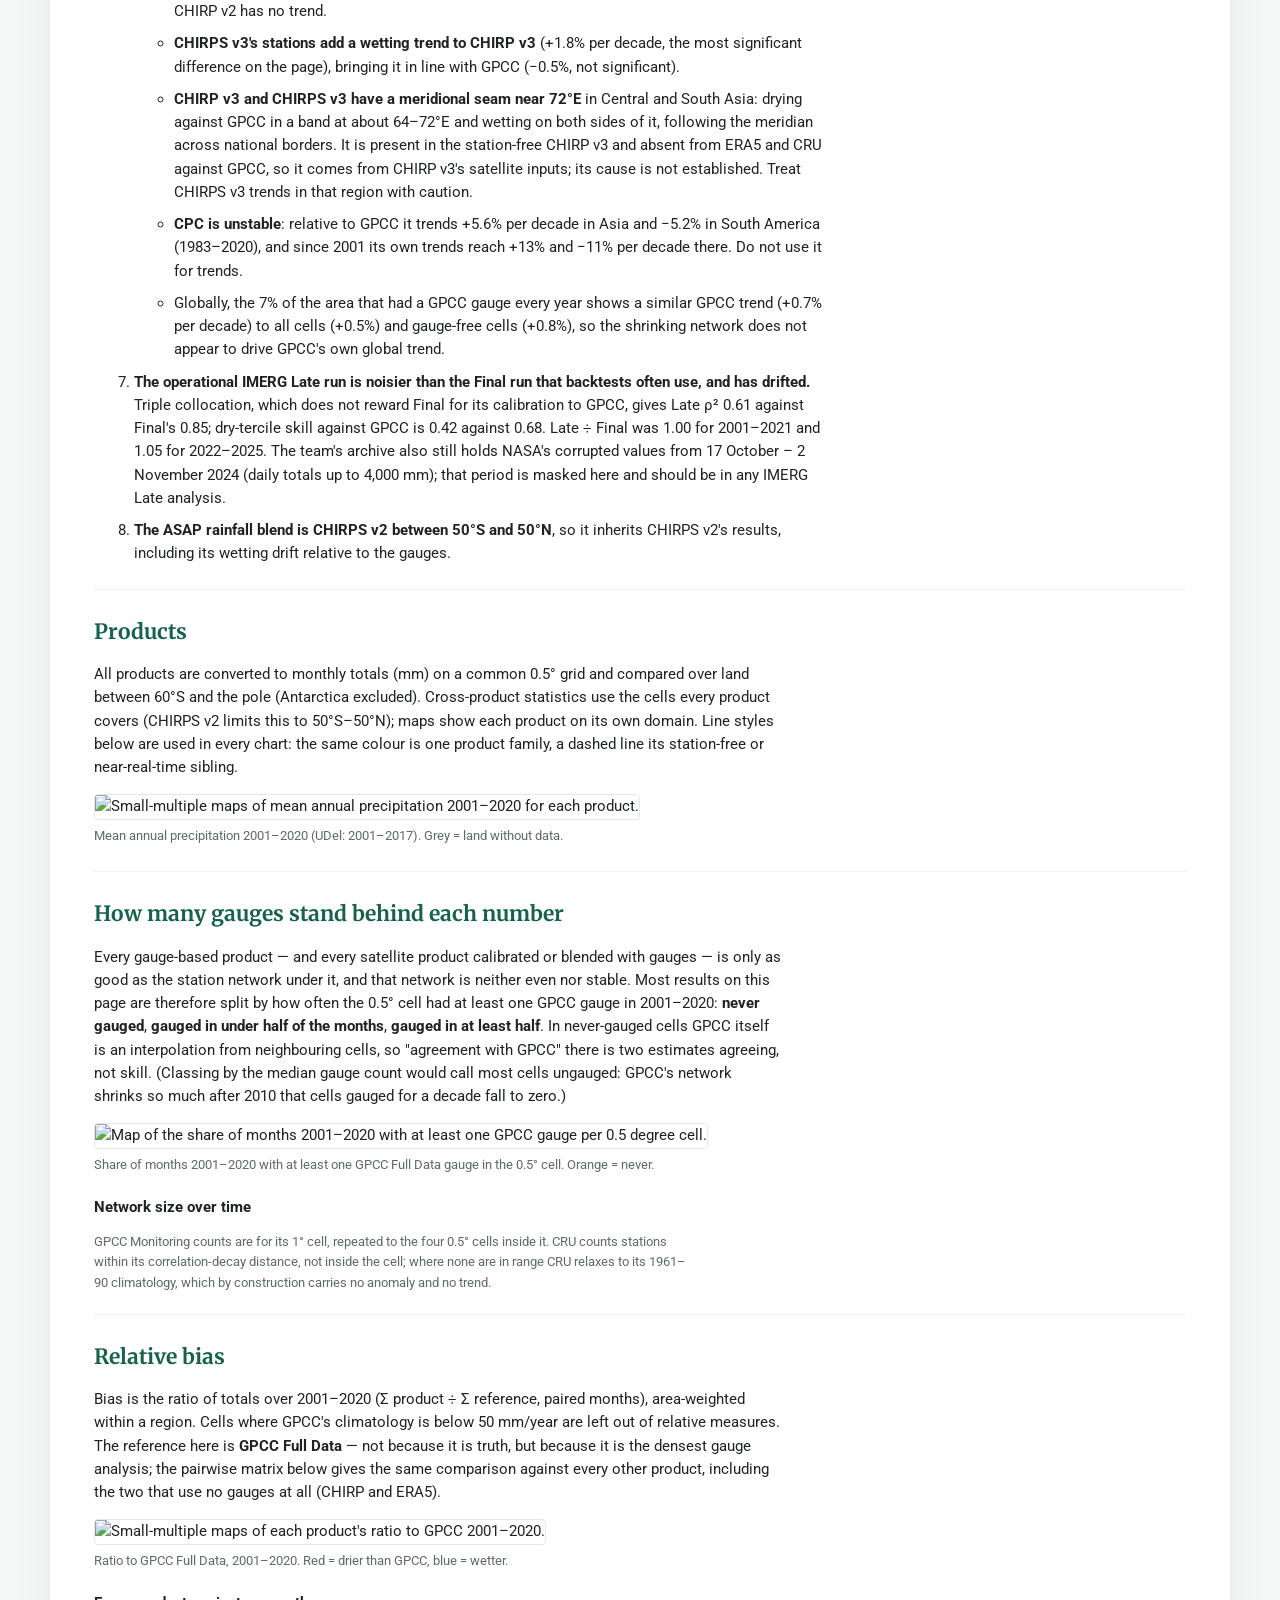
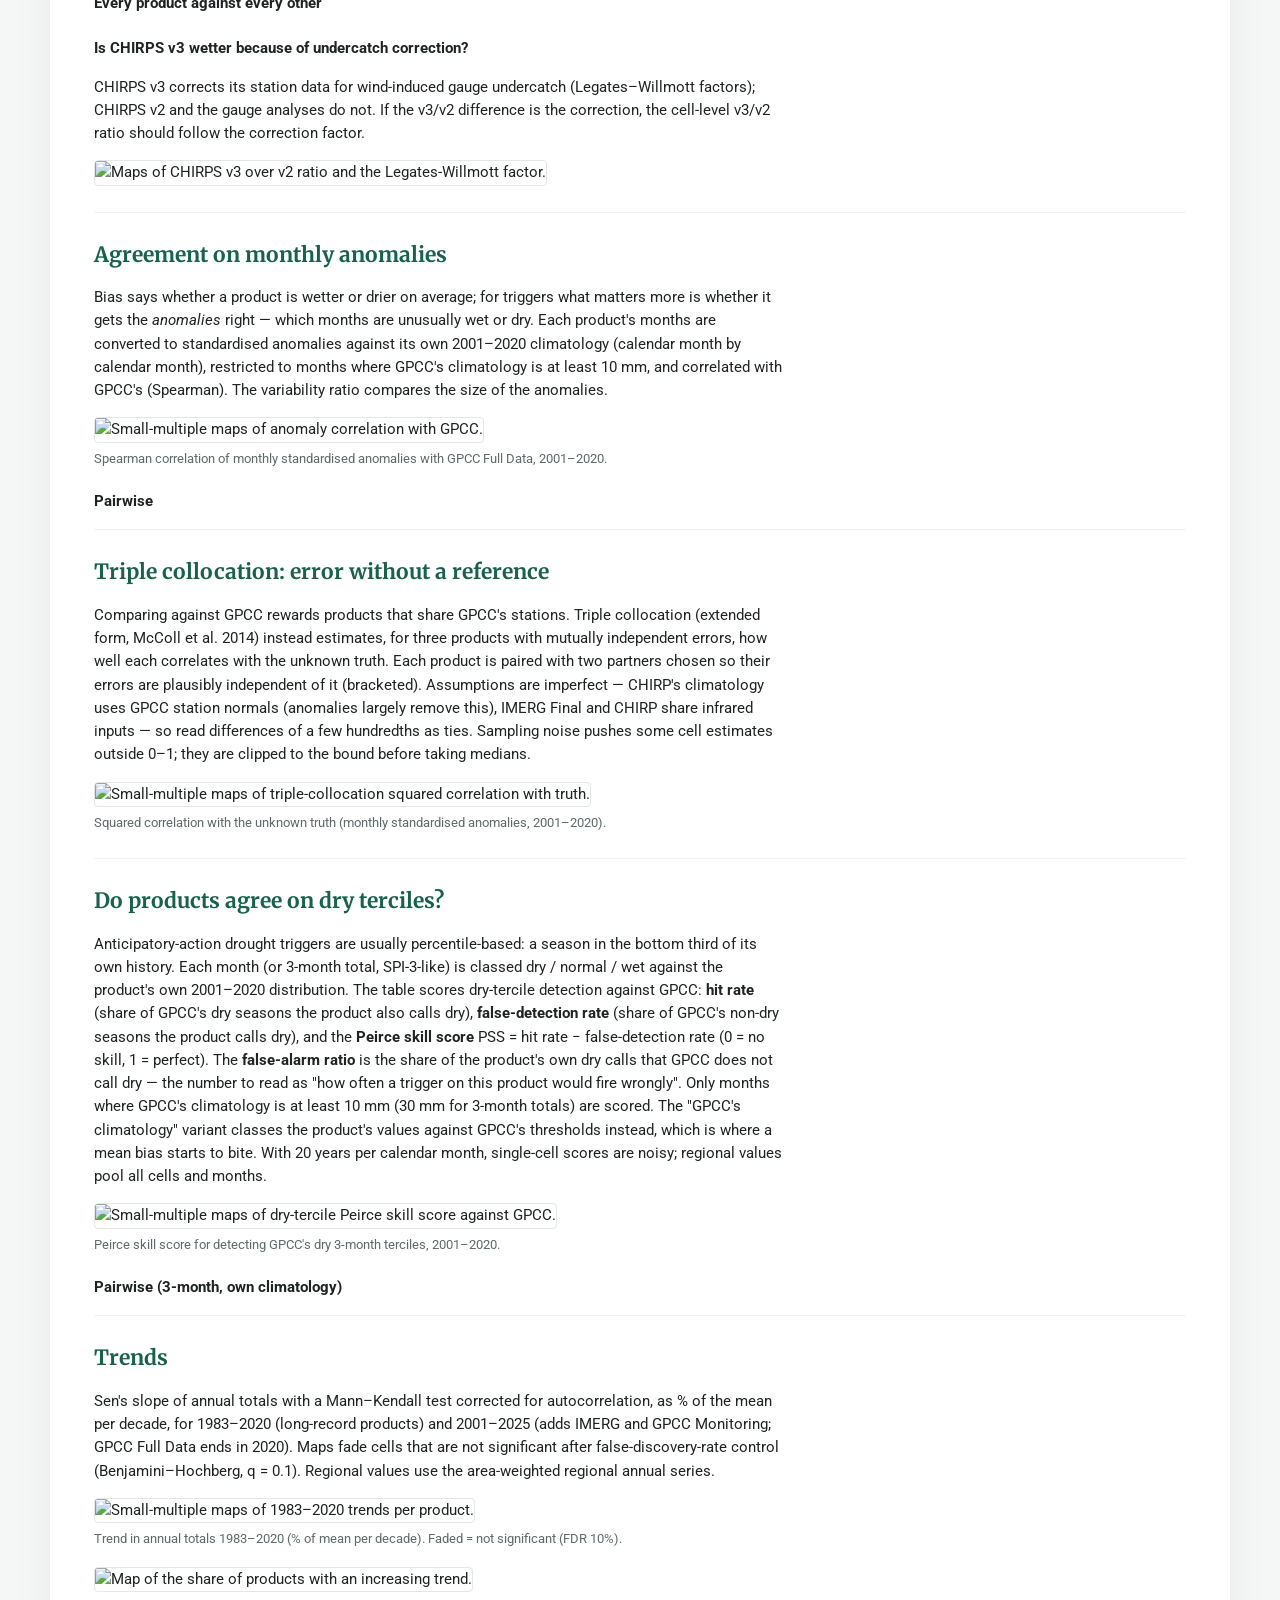
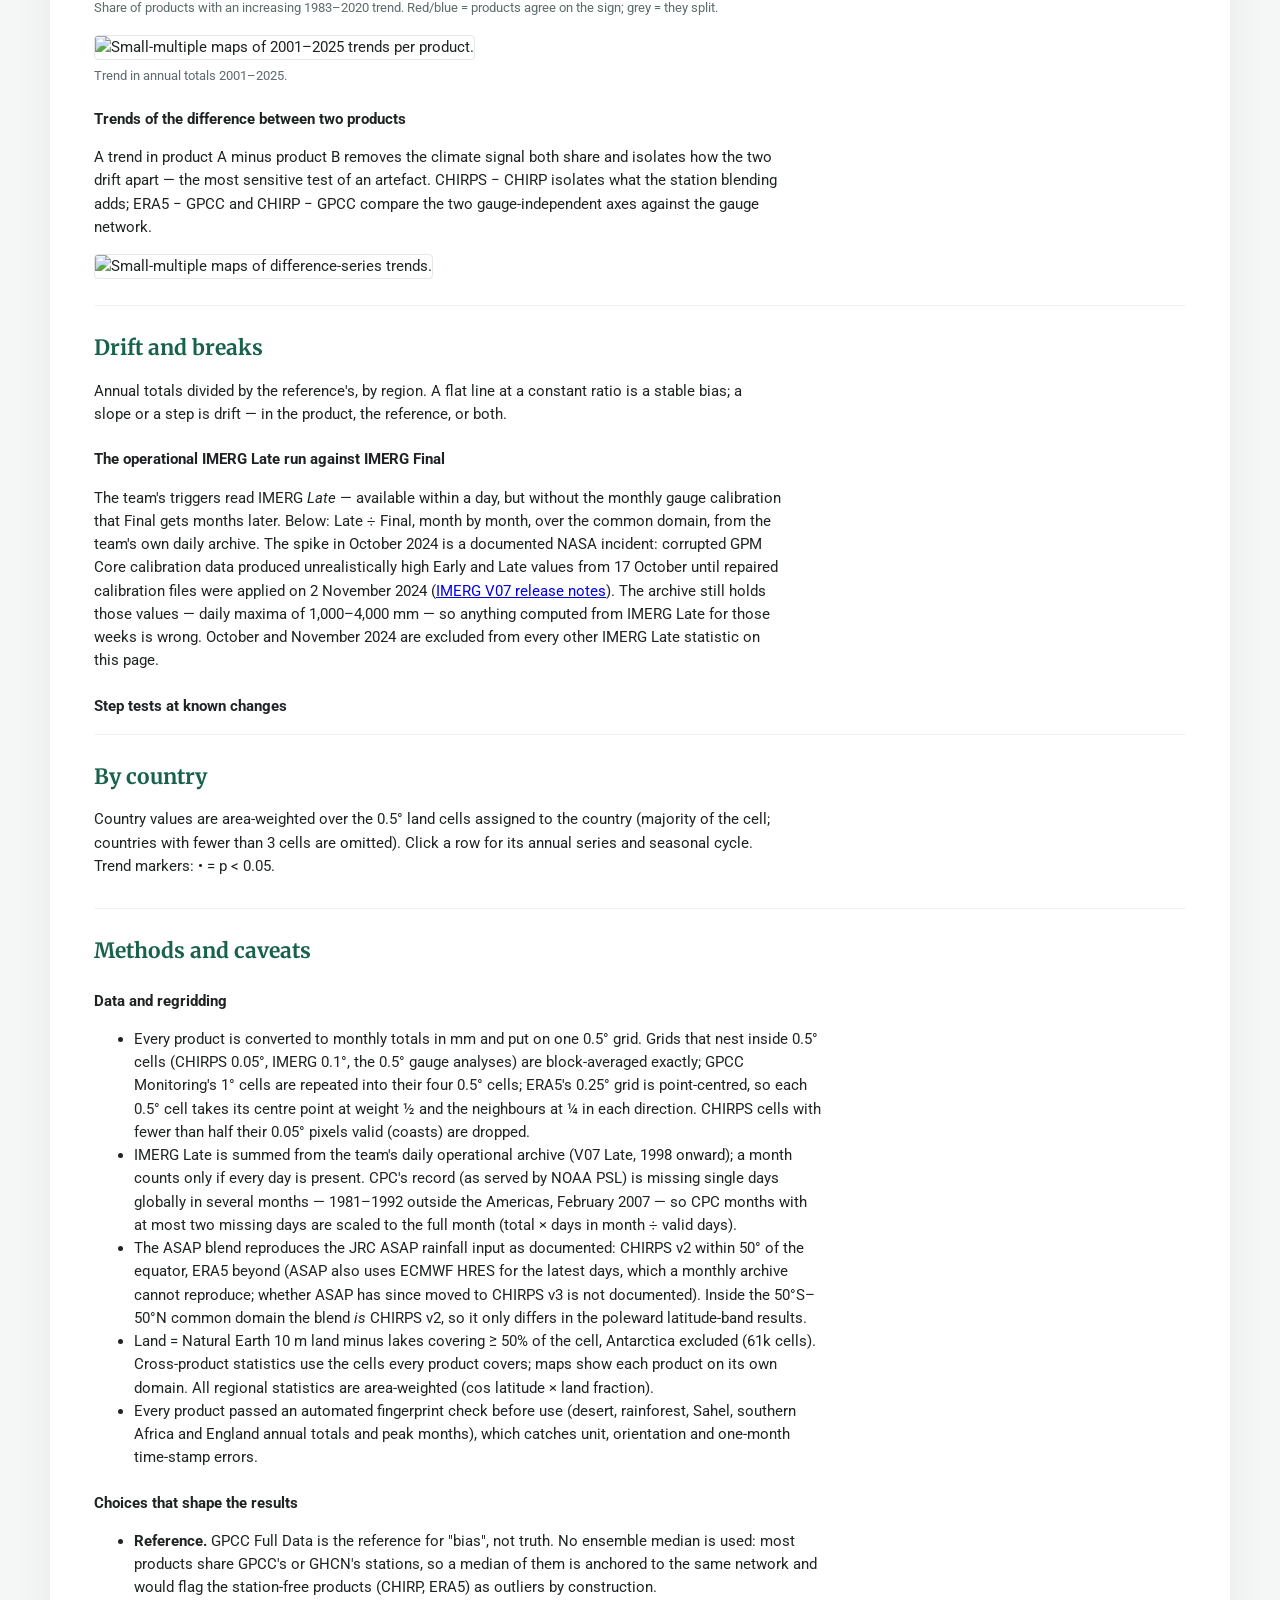
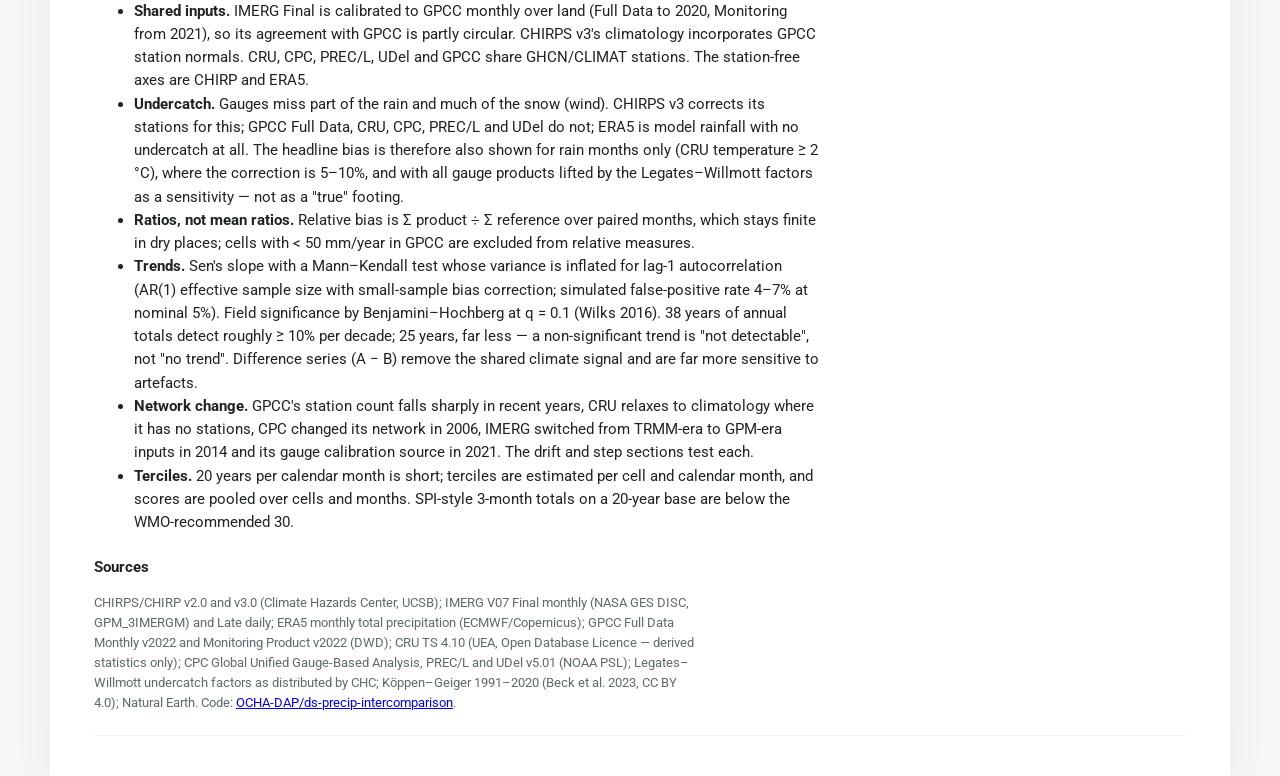
==== commit ccb70c63: "Findings: flag IMERG Final's circular advantage against GPCC Co-Authored-By: Claude Opus 5.5 <norepl" ====
--- a/site/report/index.html
+++ b/site/report/index.html
@@ -63,7 +63,8 @@
         (ρ² ≈ 0.35): the stations do most of CHIRPS's work.</li>
     <li><b>For drought triggers, the product changes a large share of the calls.</b> For 3-month totals in
         their own bottom tercile, against GPCC: IMERG Final catches 79% of GPCC's dry seasons and 19% of its
-        dry calls are not dry in GPCC; CHIRPS v2 69% and 29%; ERA5 66% and 32%; IMERG Late 62% and 36%. In
+        dry calls are not dry in GPCC (flattered here — it is calibrated to GPCC — though triple collocation
+        also ranks it first, ρ² 0.85); CHIRPS v2 69% and 29%; ERA5 66% and 32%; IMERG Late 62% and 36%. In
         Africa the hit rates fall to 51–56% for CHIRPS v2, ERA5 and IMERG Late and the false-alarm ratios rise
         to 35–41%. Between two gauge-independent products in never-gauged cells (CHIRPS v2 and ERA5, PSS
         0.46) agreement is about two dry seasons in three.</li>
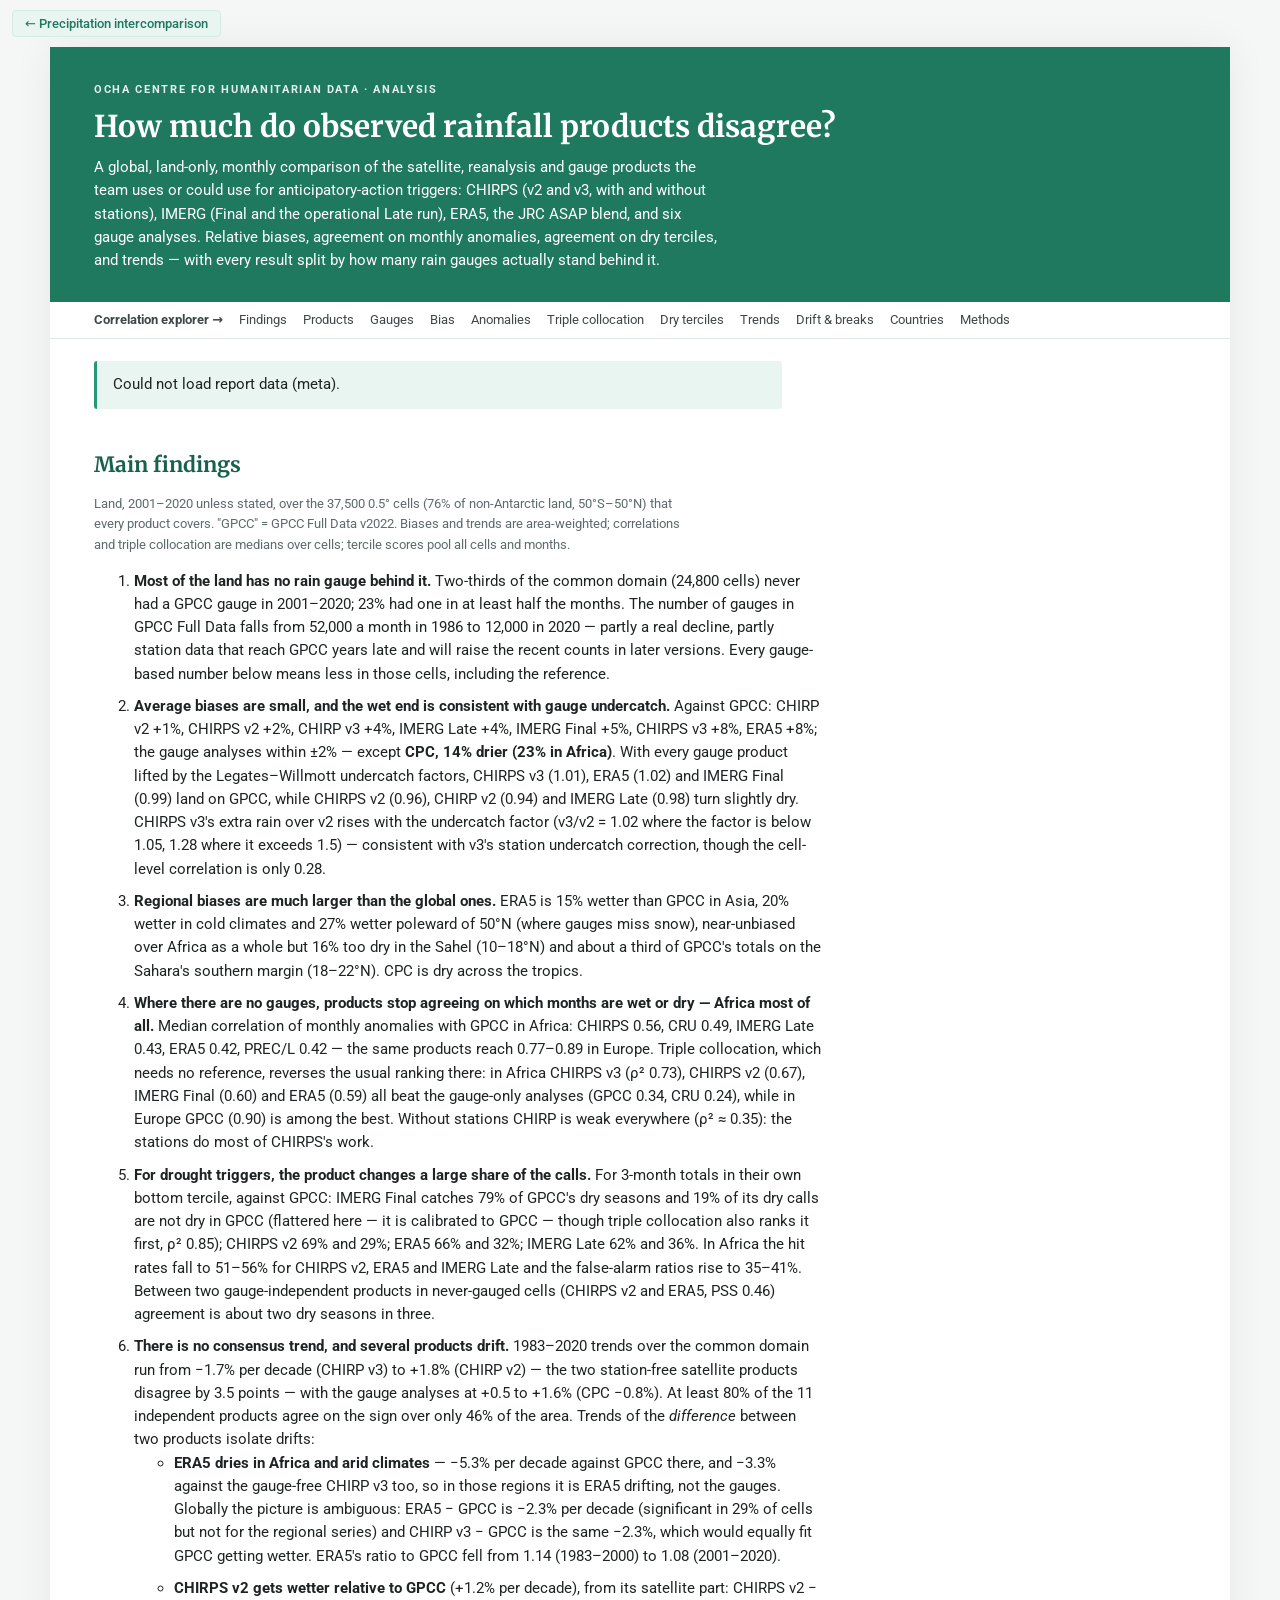
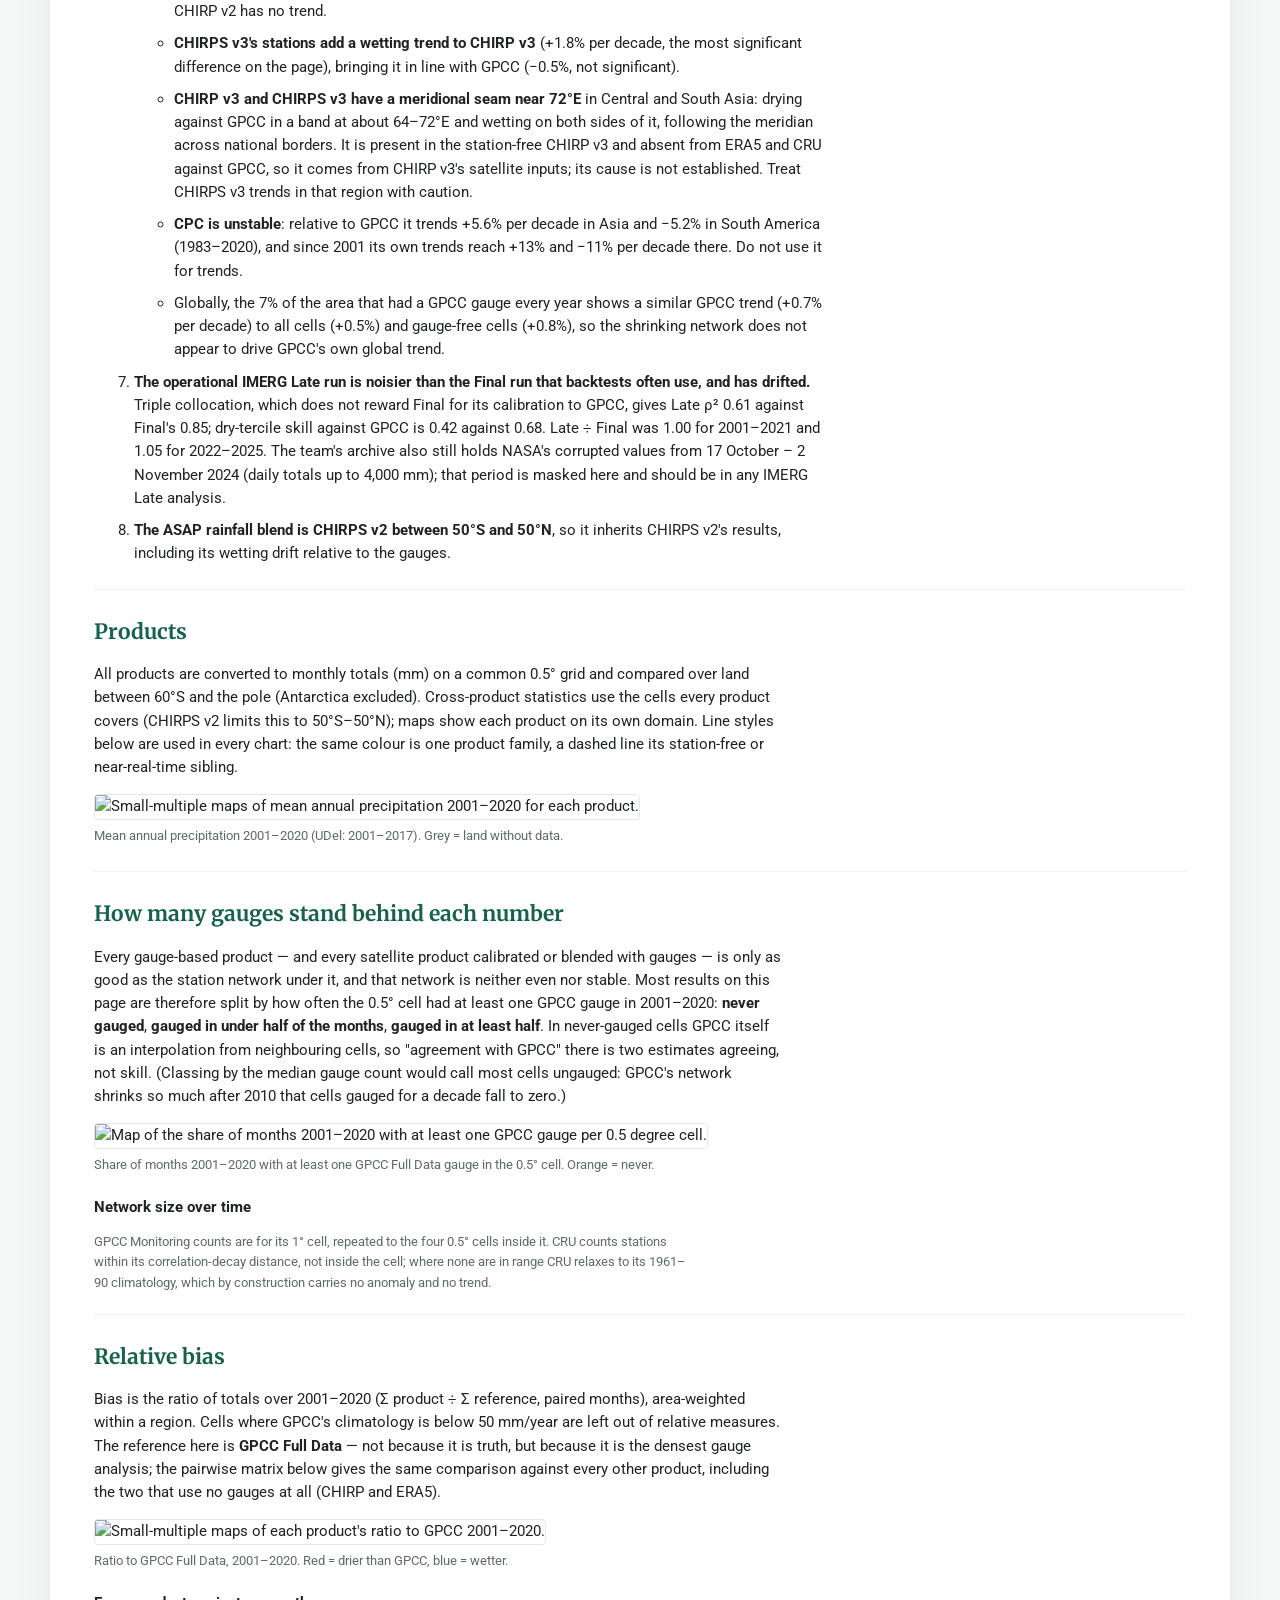
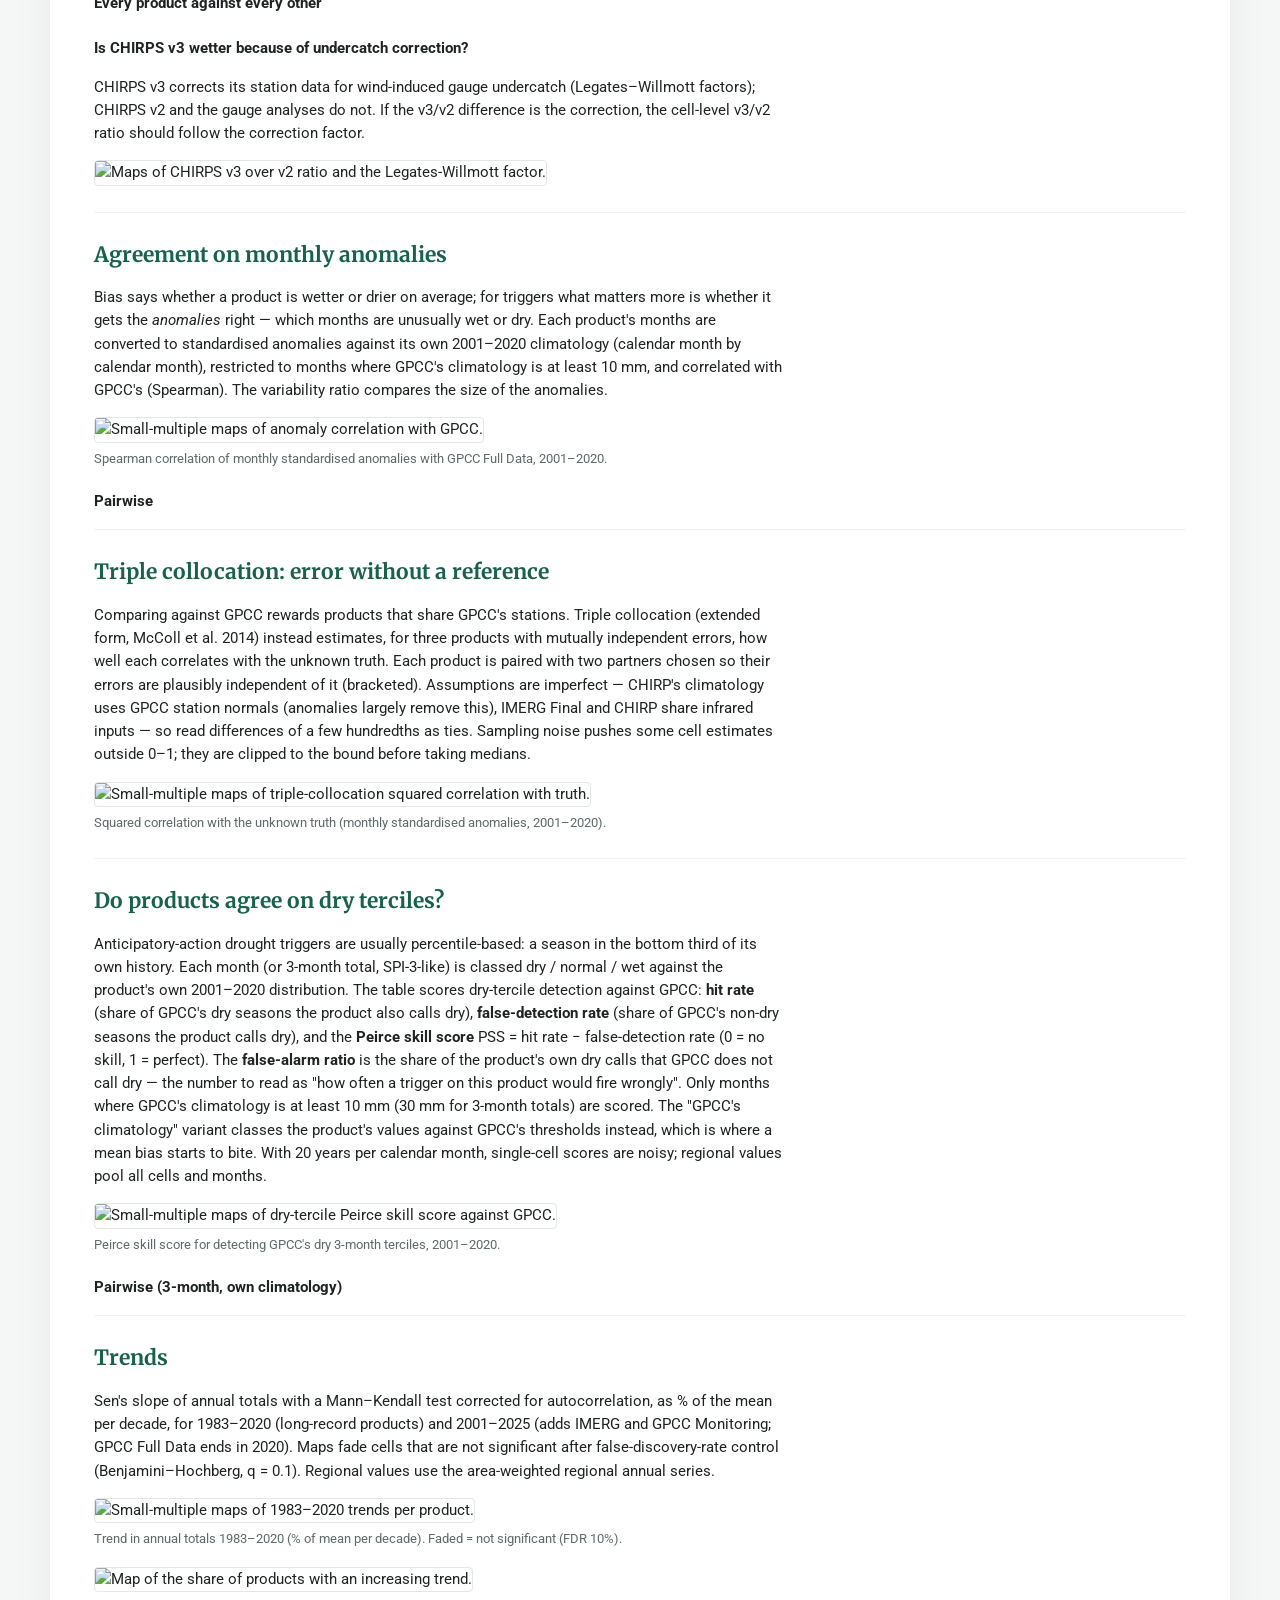
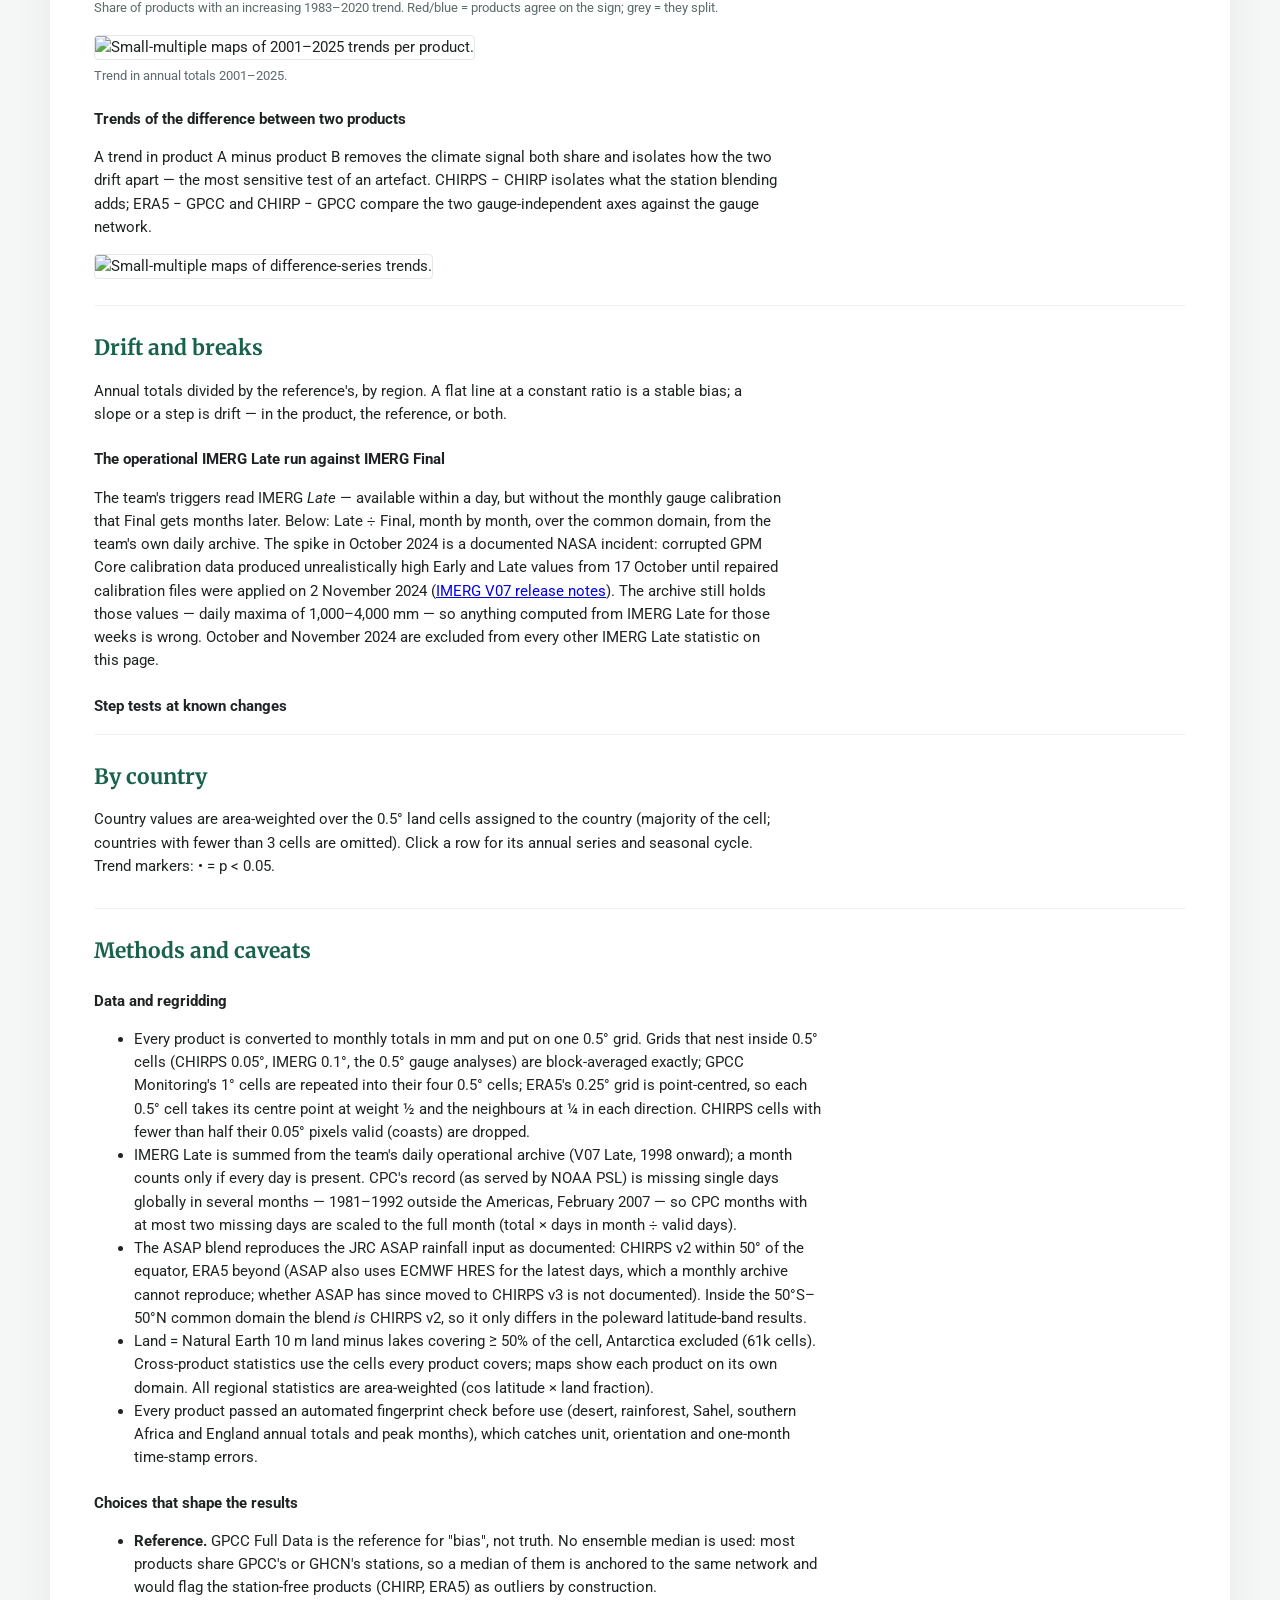
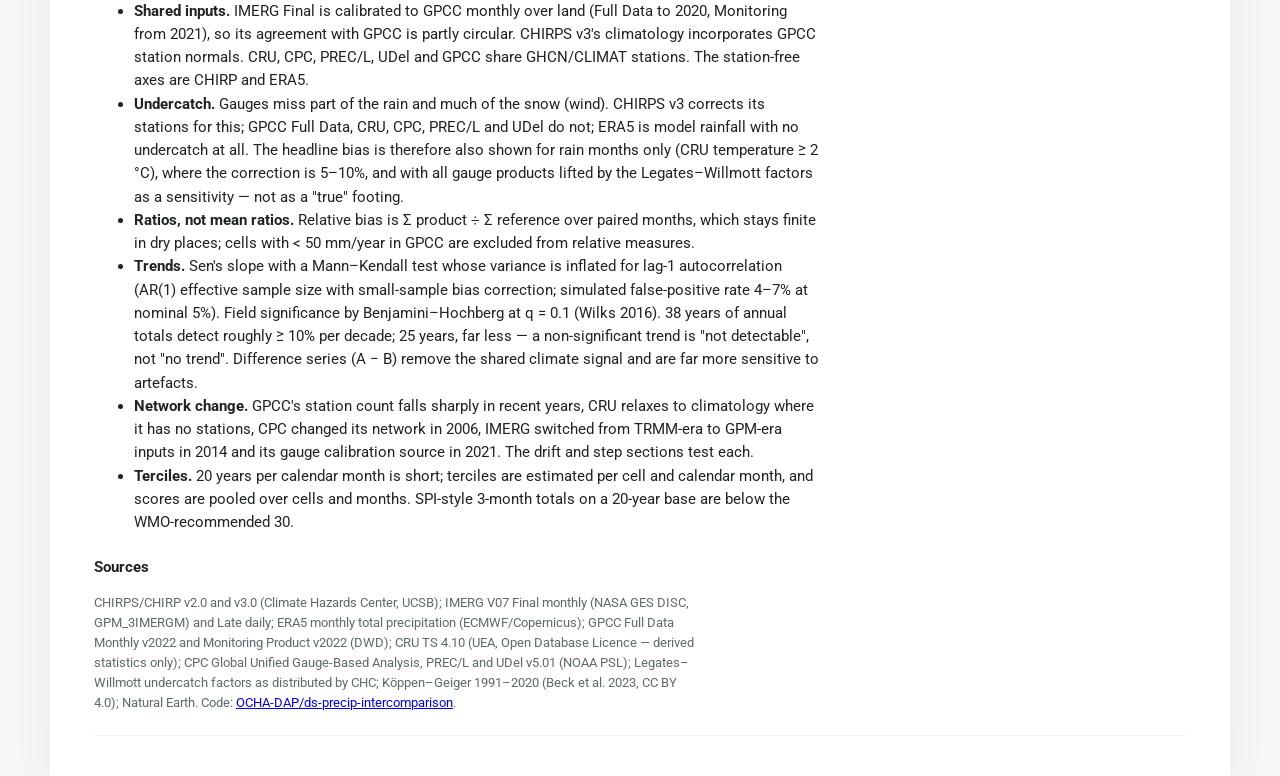
==== commit c2f8ffb7: "Correlation explorer: per-pixel correlation map + year-labelled scatter (pixel/admin-1/country) - sc" ====
--- a/site/report/index.html
+++ b/site/report/index.html
@@ -23,6 +23,7 @@
      result split by how many rain gauges actually stand behind it.</p>
 </header>
 <nav class="toc">
+  <a href="../explorer/"><b>Correlation explorer →</b></a>
   <a href="#findings">Findings</a><a href="#products">Products</a><a href="#gauges">Gauges</a>
   <a href="#bias">Bias</a><a href="#agreement">Anomalies</a><a href="#tc">Triple collocation</a>
   <a href="#terciles">Dry terciles</a><a href="#trends">Trends</a><a href="#drift">Drift &amp; breaks</a>
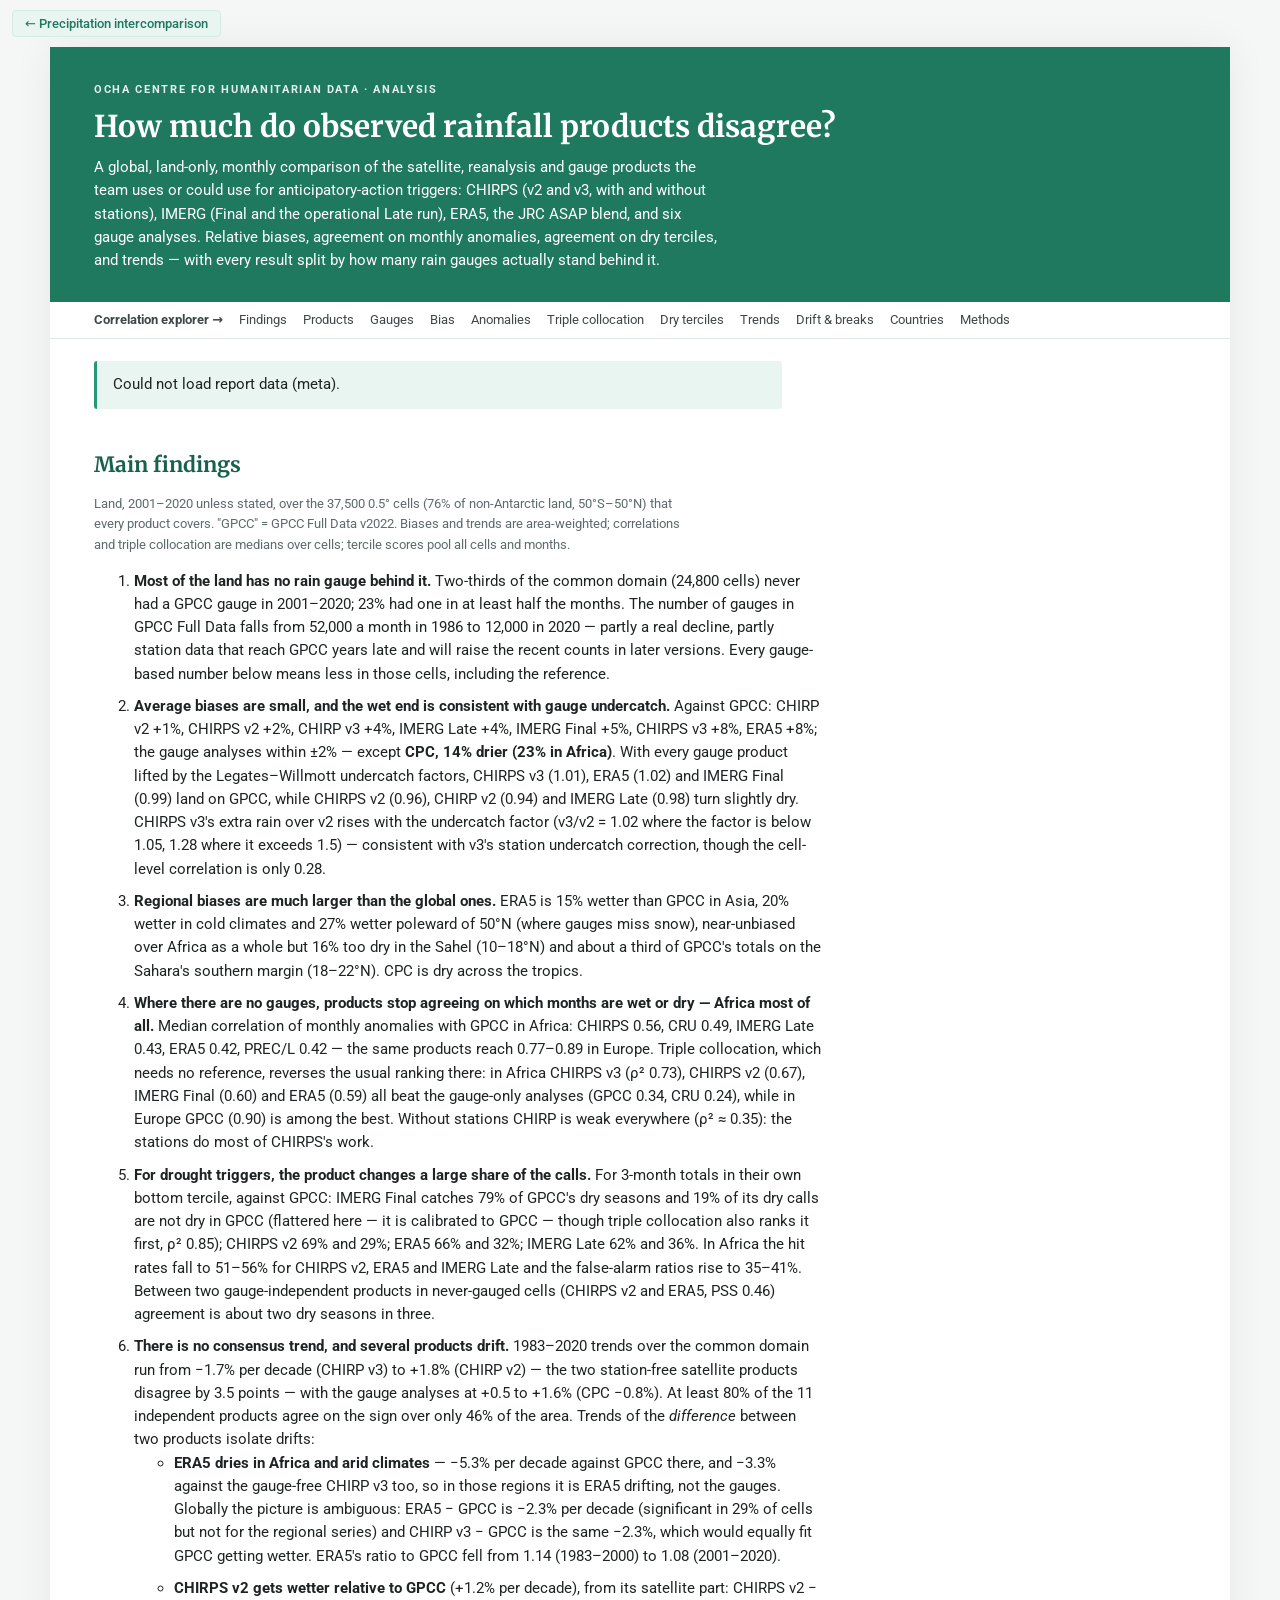
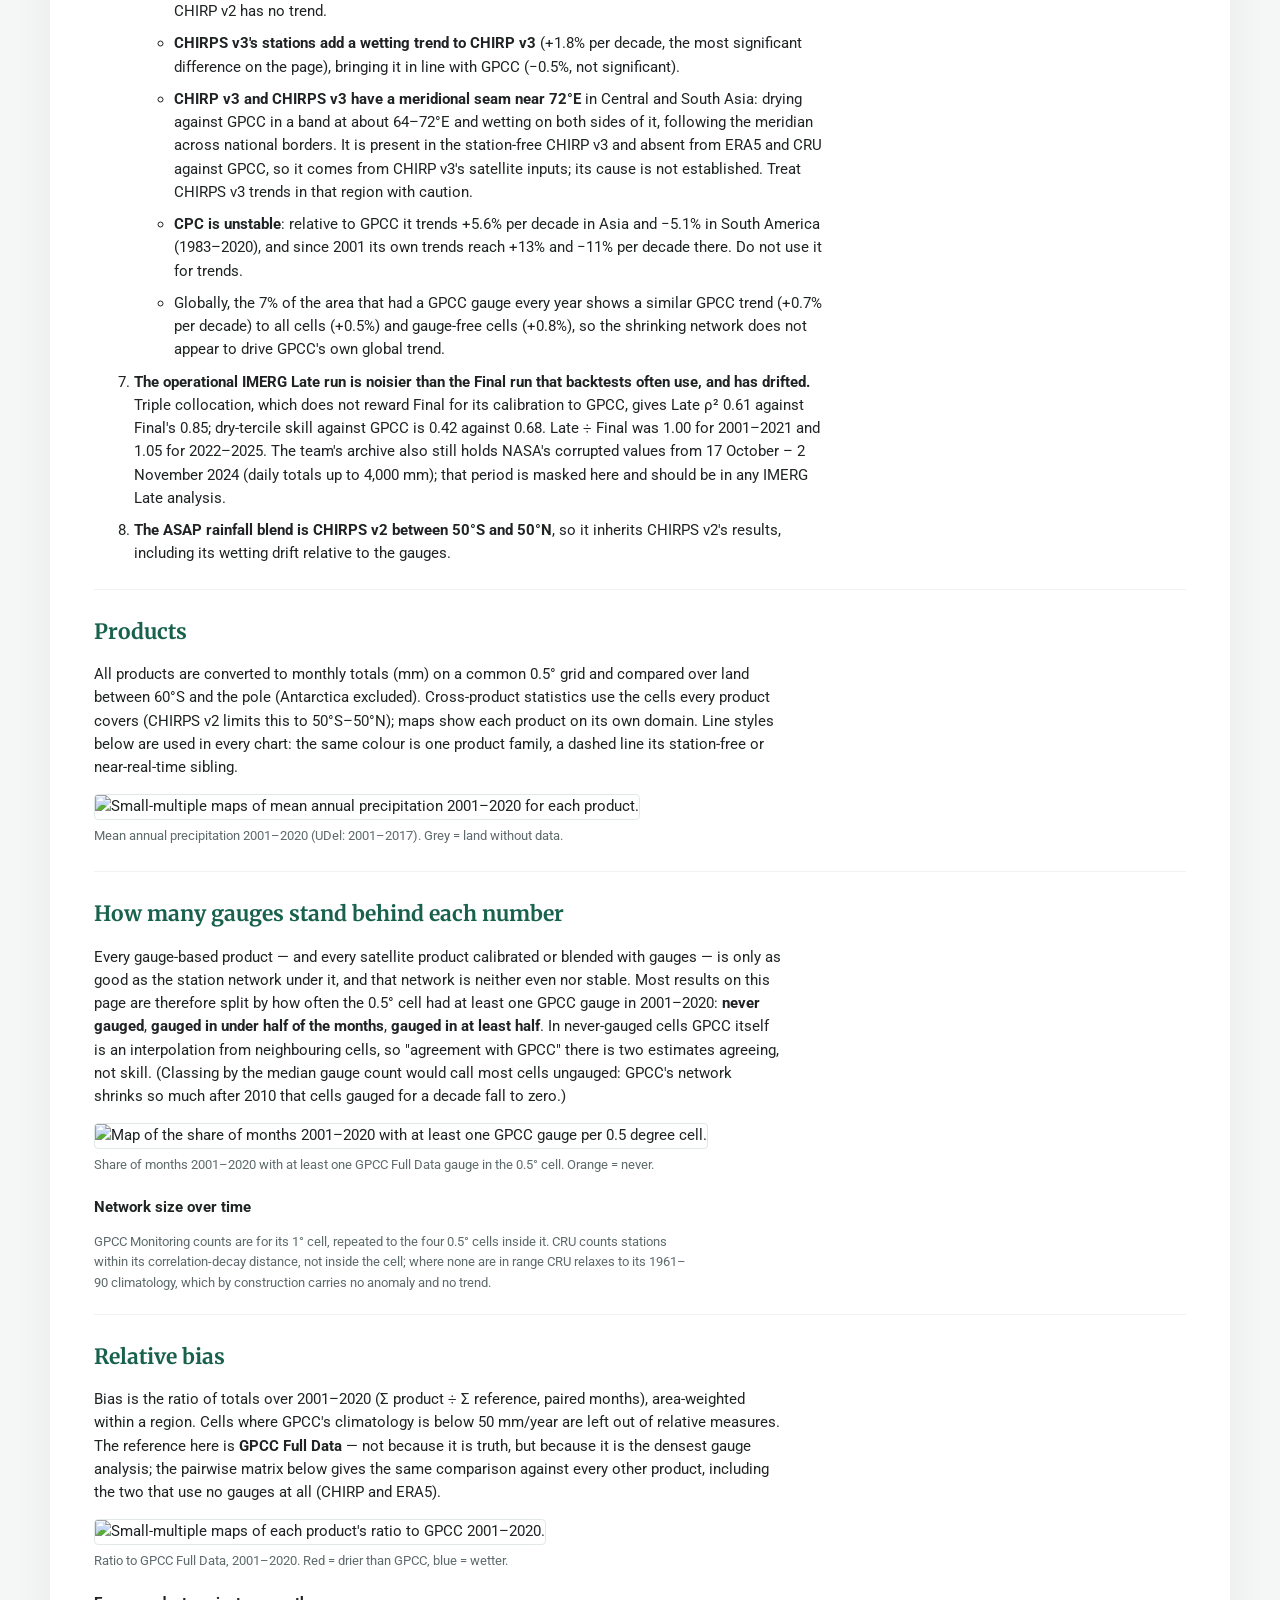
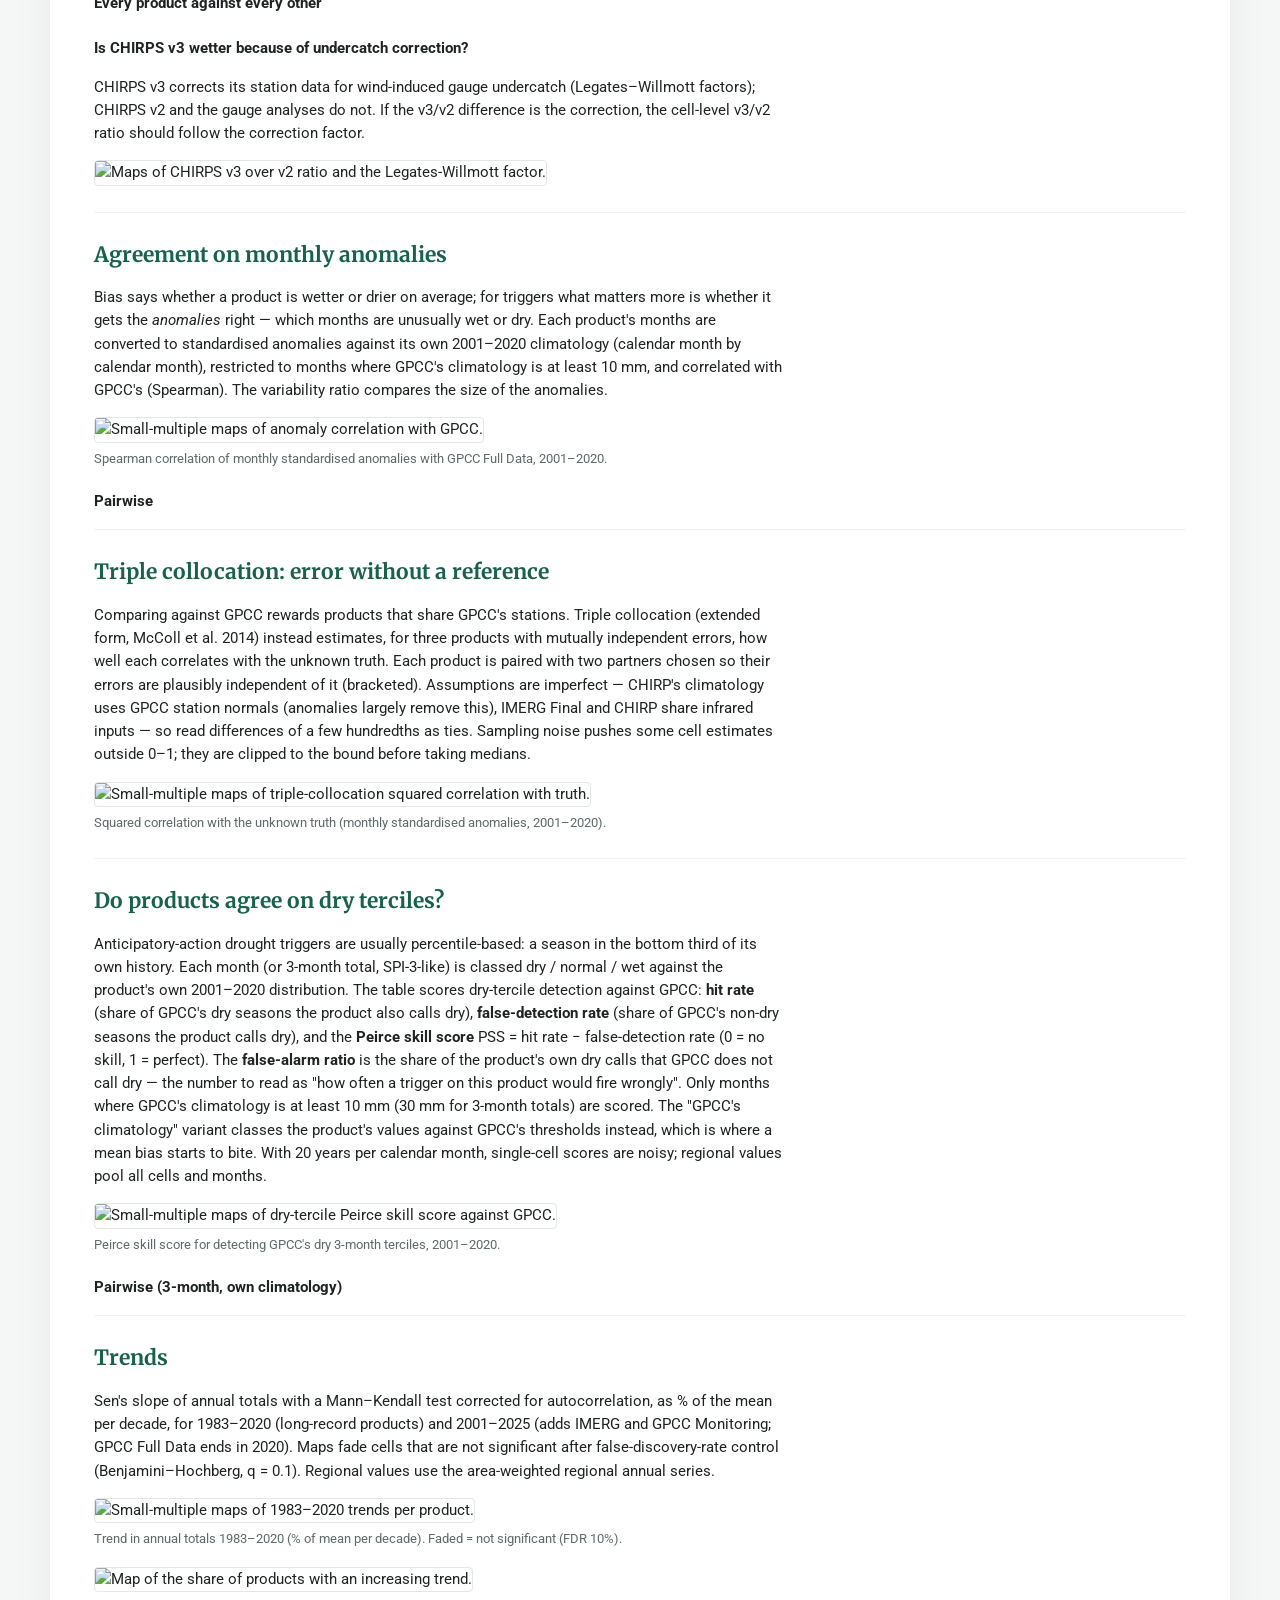
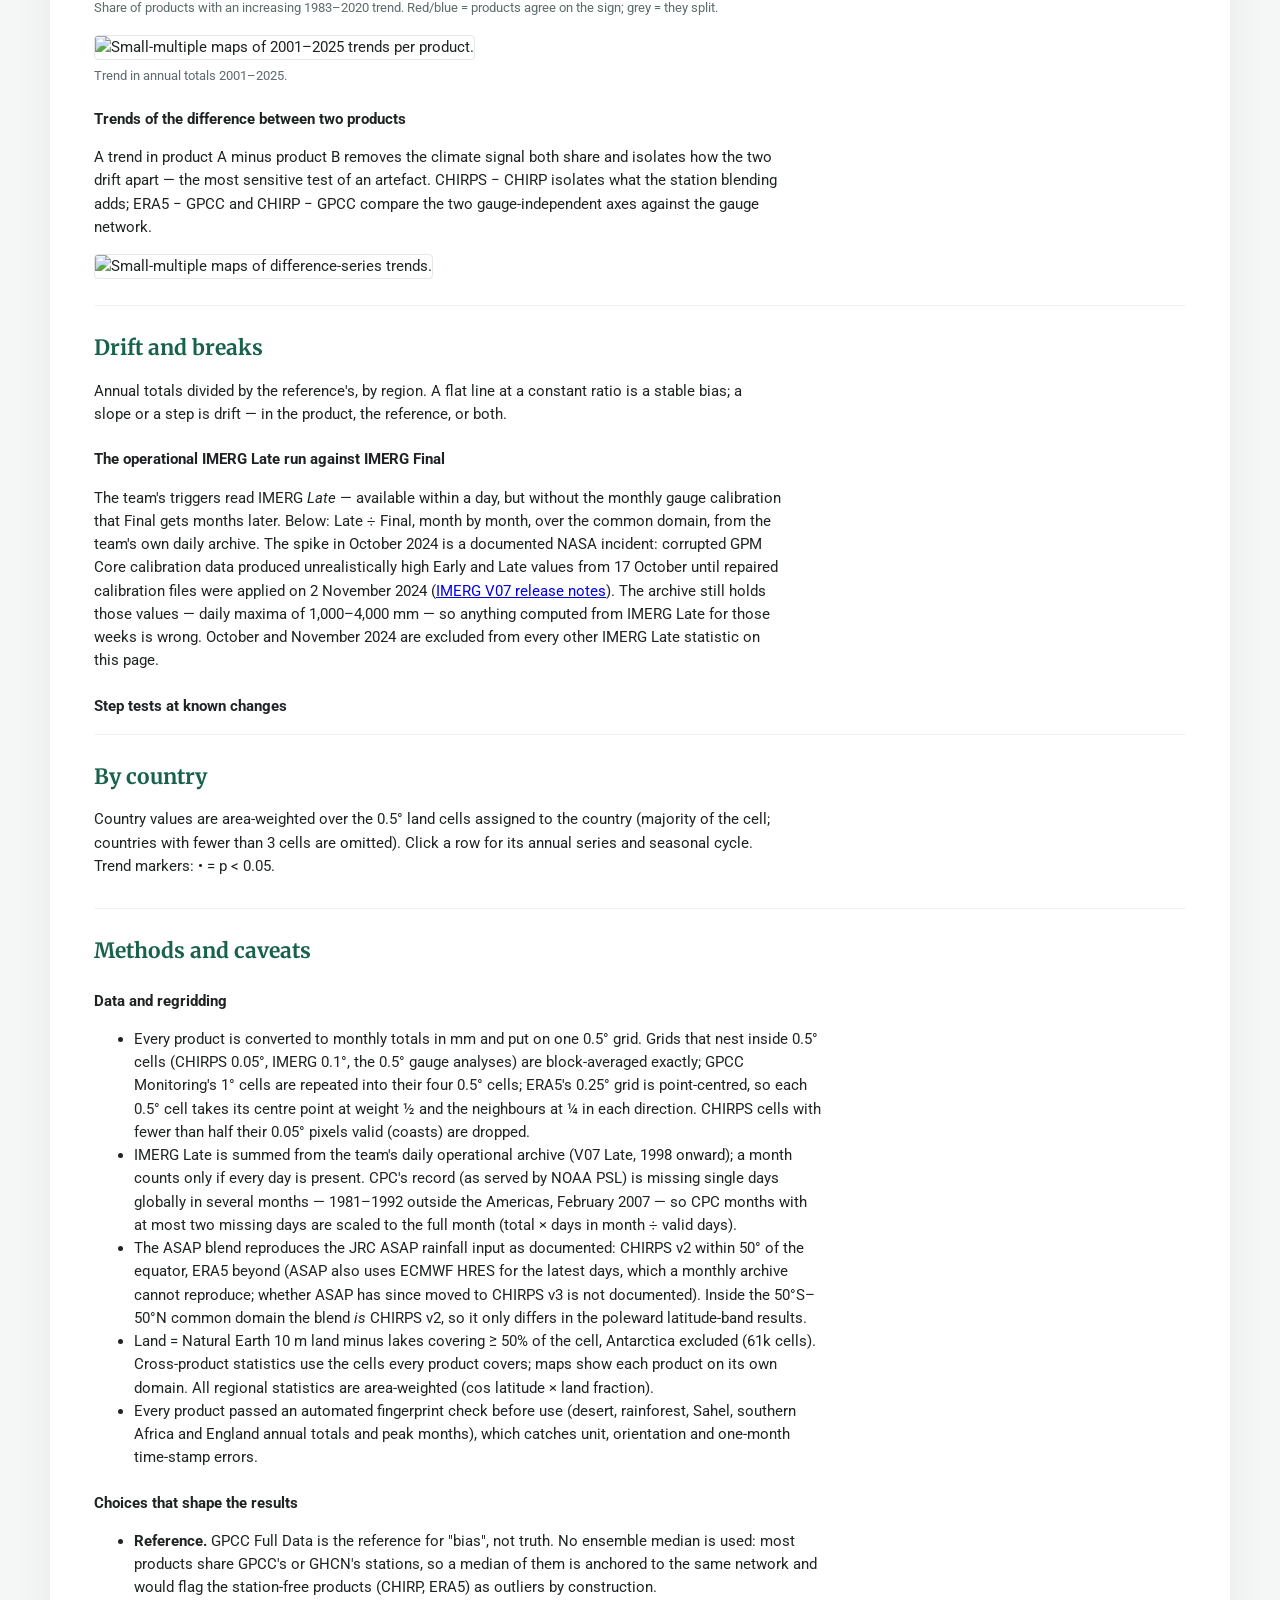
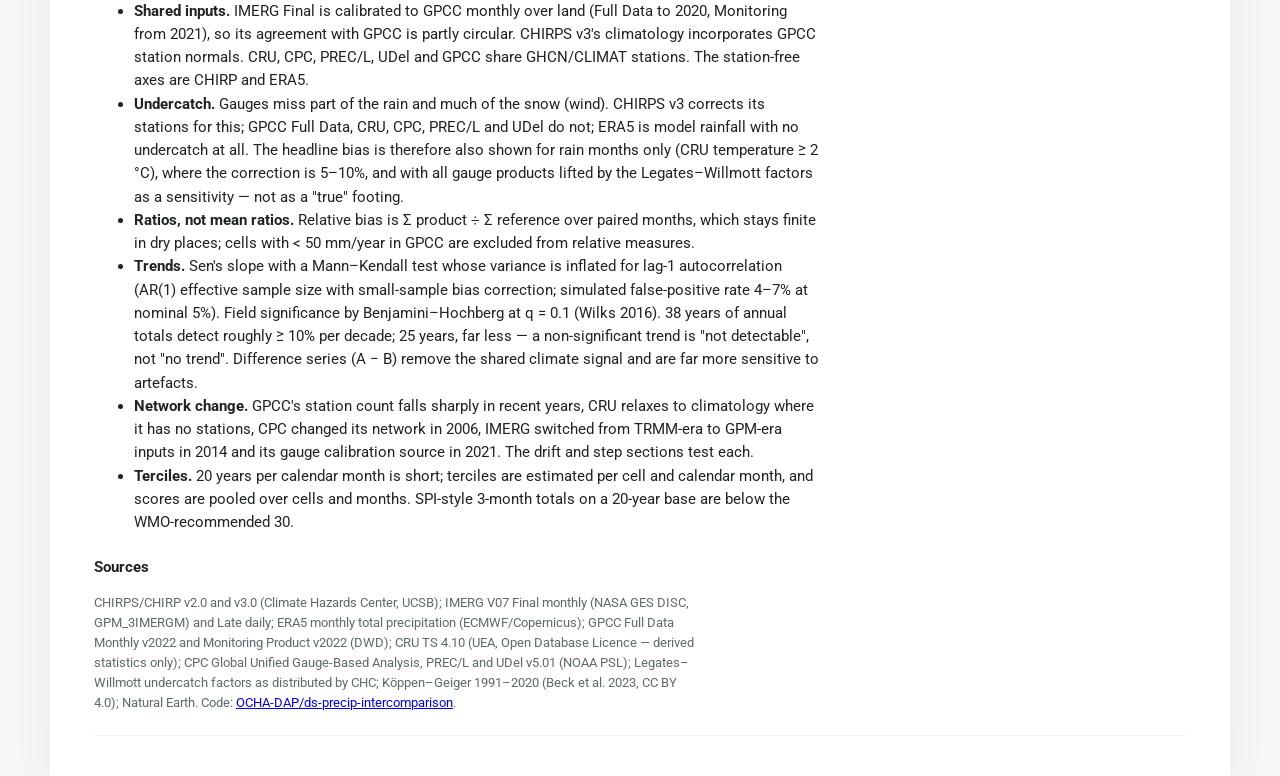
==== commit 4e8e5600: "Report re-run with implausible-month masking (one cited number moves: CPC−GPCC South America −5.1%) " ====
--- a/site/report/index.html
+++ b/site/report/index.html
@@ -89,7 +89,7 @@
               across national borders. It is present in the station-free CHIRP v3 and absent from ERA5 and
               CRU against GPCC, so it comes from CHIRP v3's satellite inputs; its cause is not established.
               Treat CHIRPS v3 trends in that region with caution.</li>
-          <li><b>CPC is unstable</b>: relative to GPCC it trends +5.6% per decade in Asia and −5.2% in South
+          <li><b>CPC is unstable</b>: relative to GPCC it trends +5.6% per decade in Asia and −5.1% in South
               America (1983–2020), and since 2001 its own trends reach +13% and −11% per decade there. Do not
               use it for trends.</li>
           <li>Globally, the 7% of the area that had a GPCC gauge every year shows a similar GPCC trend (+0.7%
